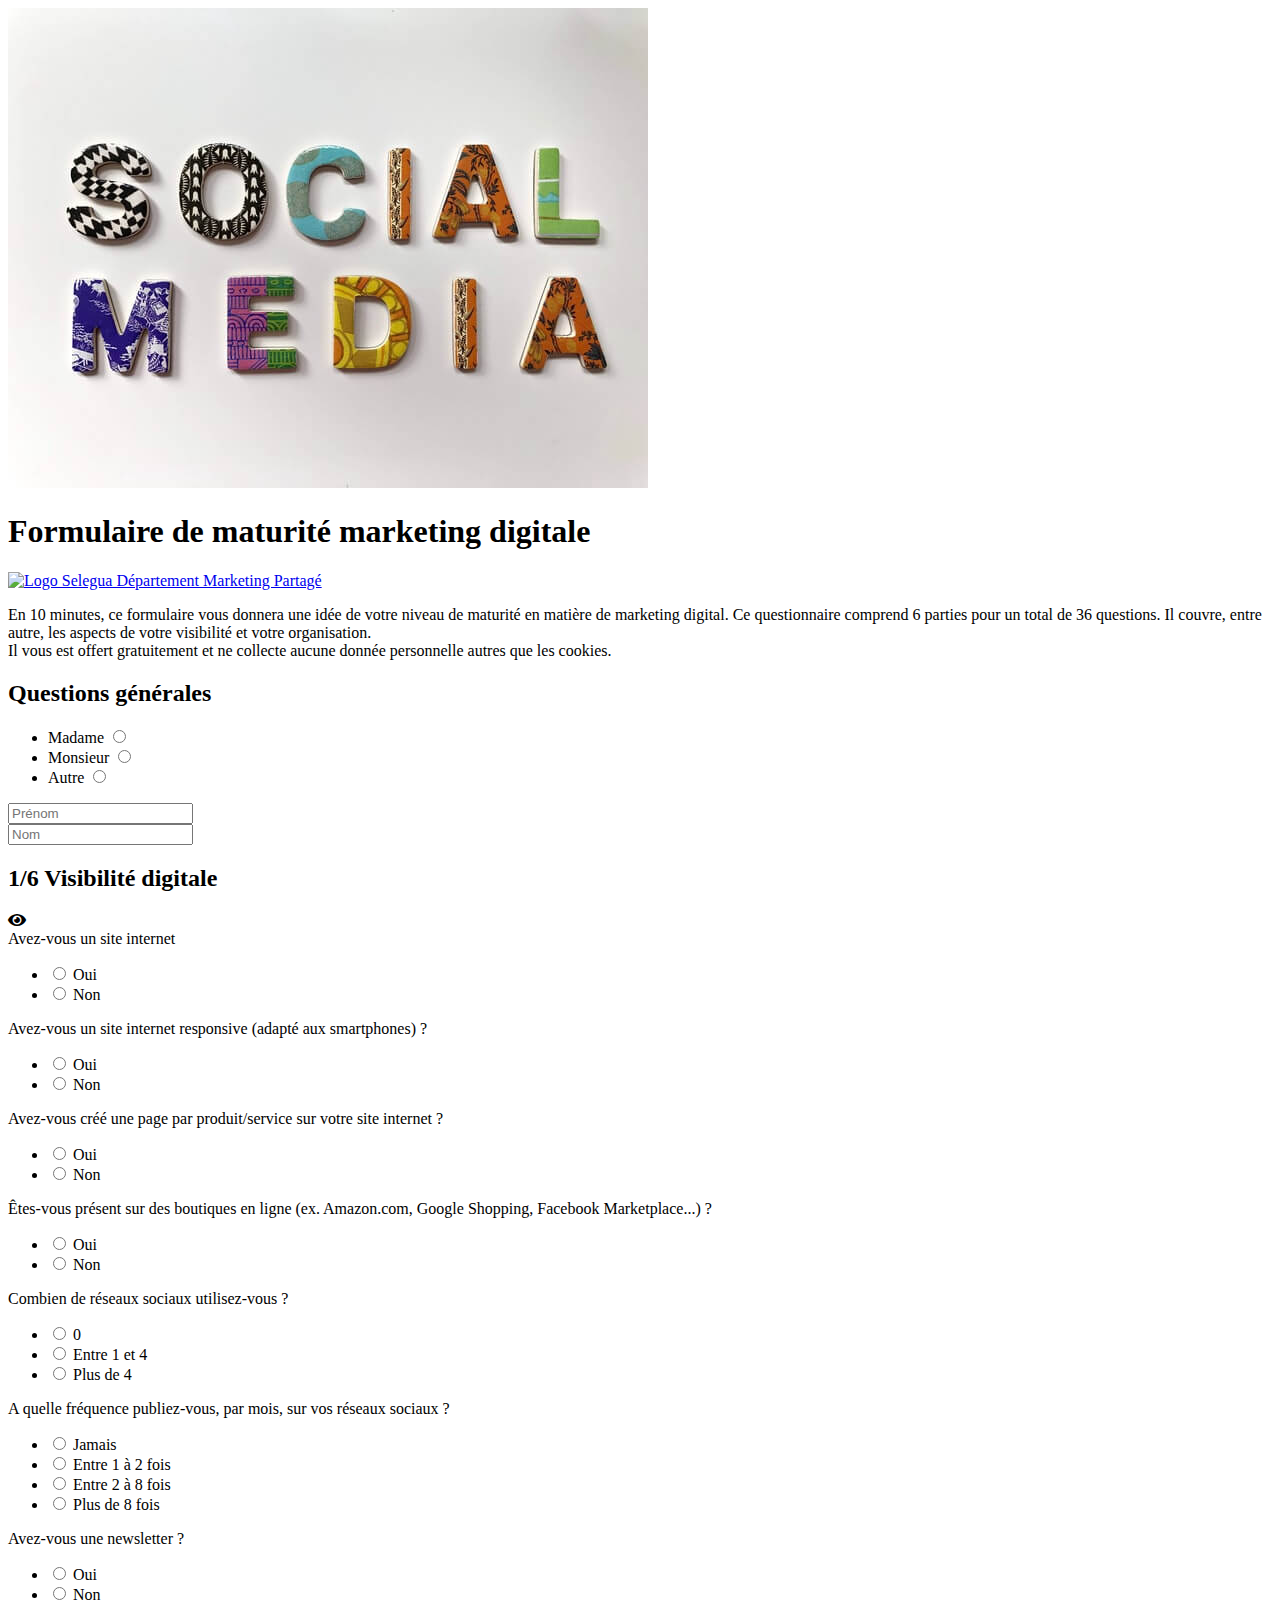
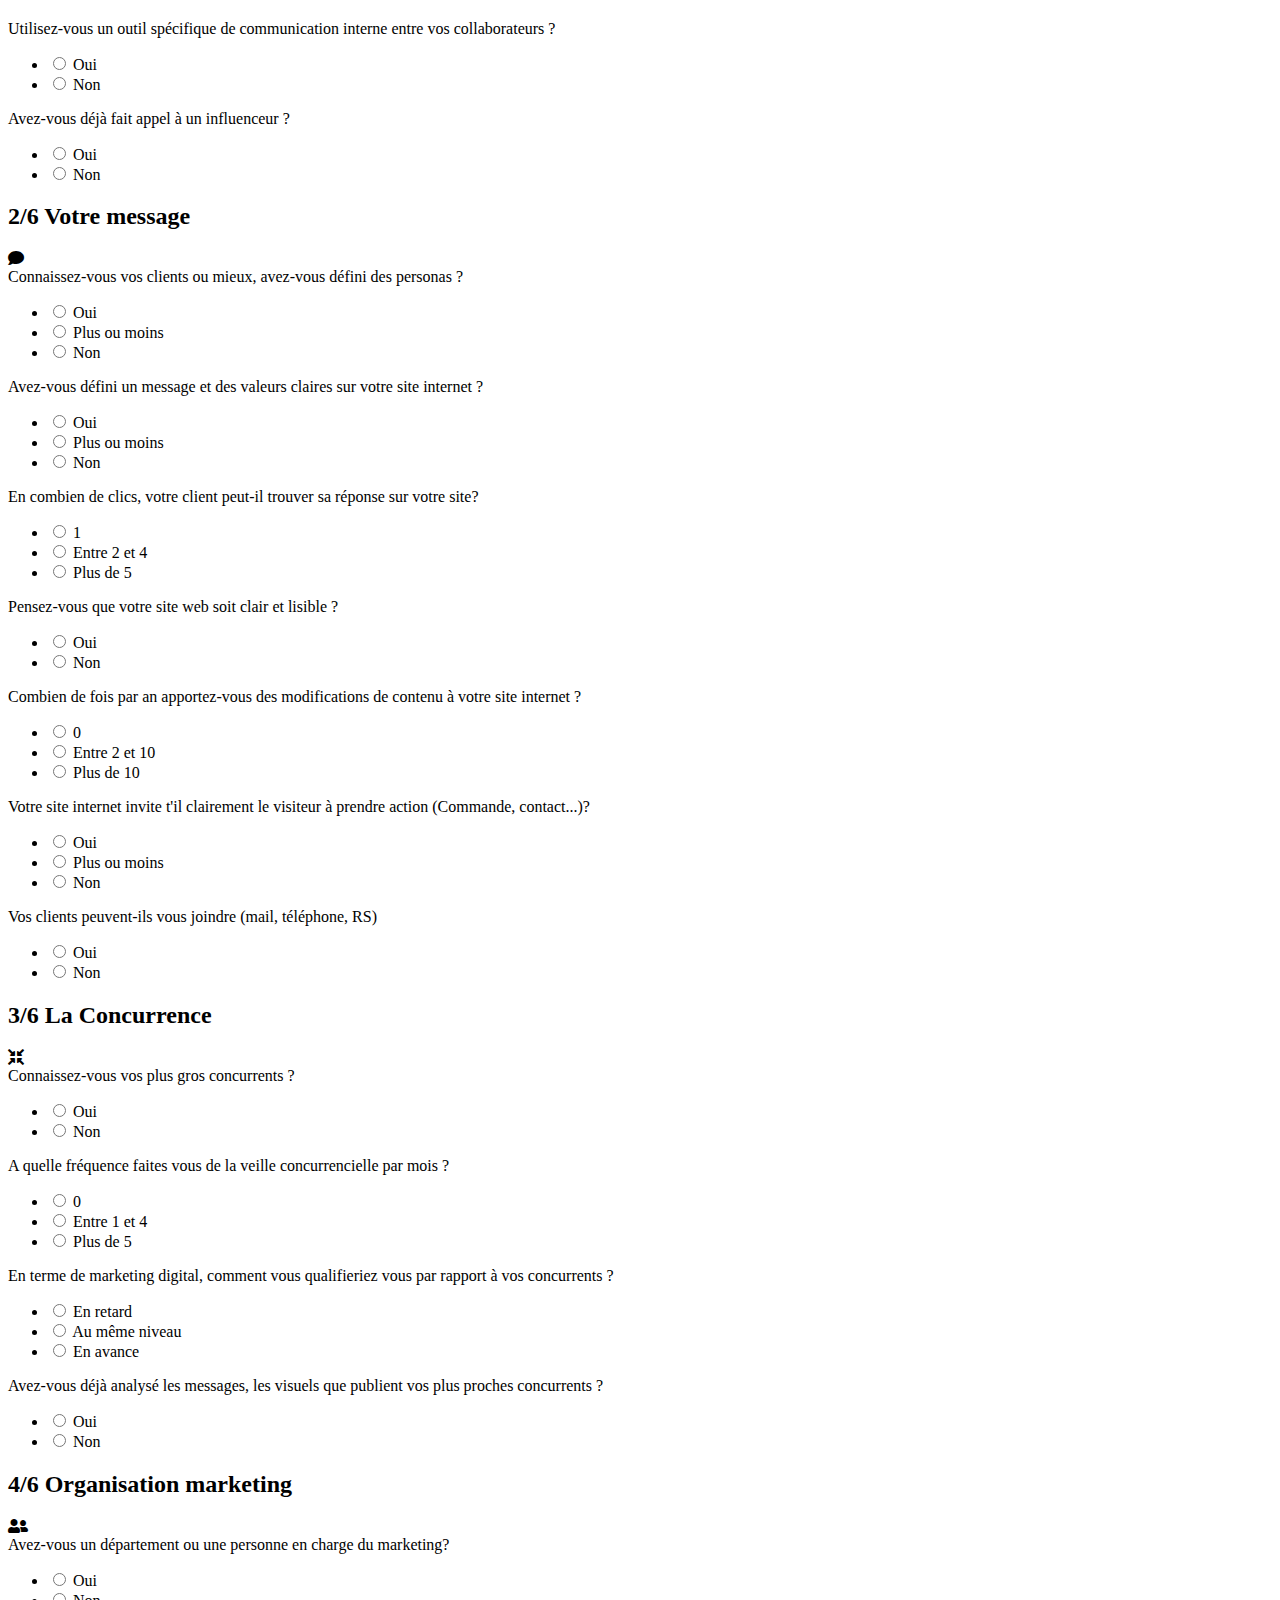
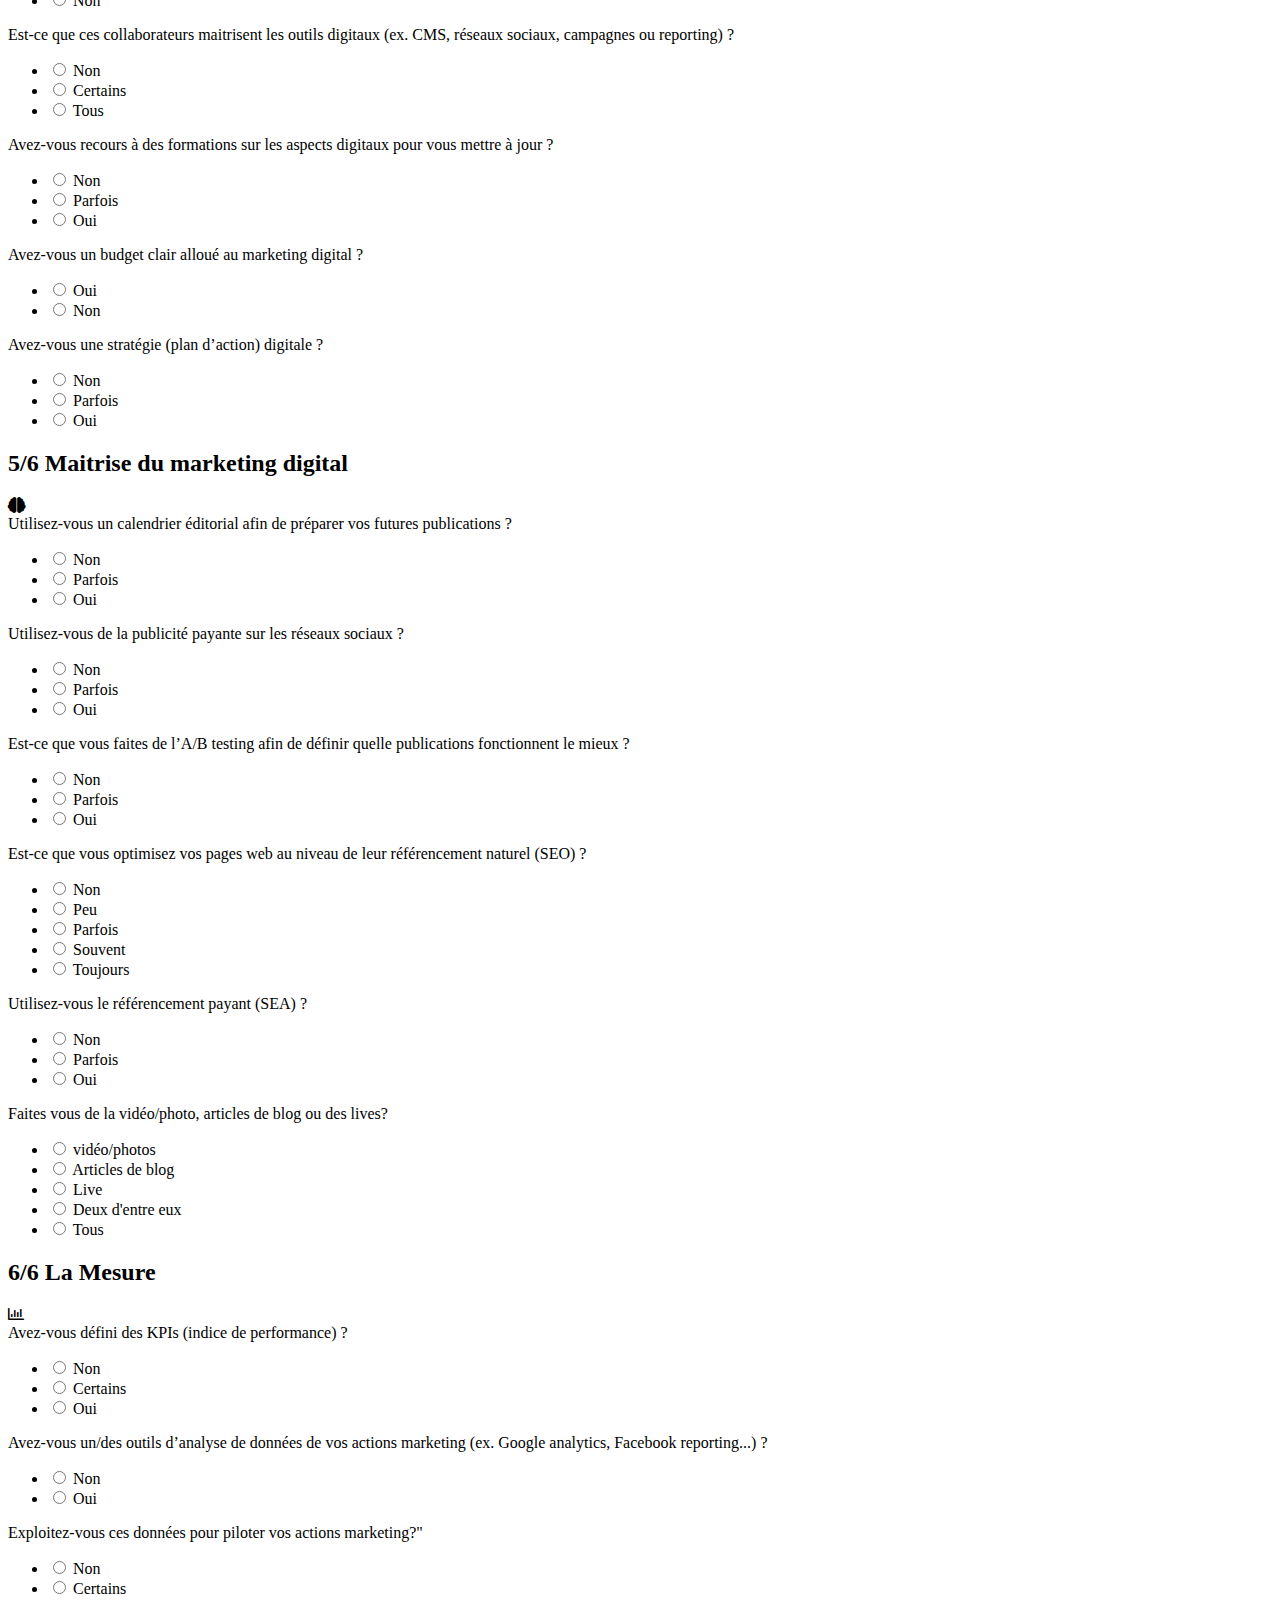
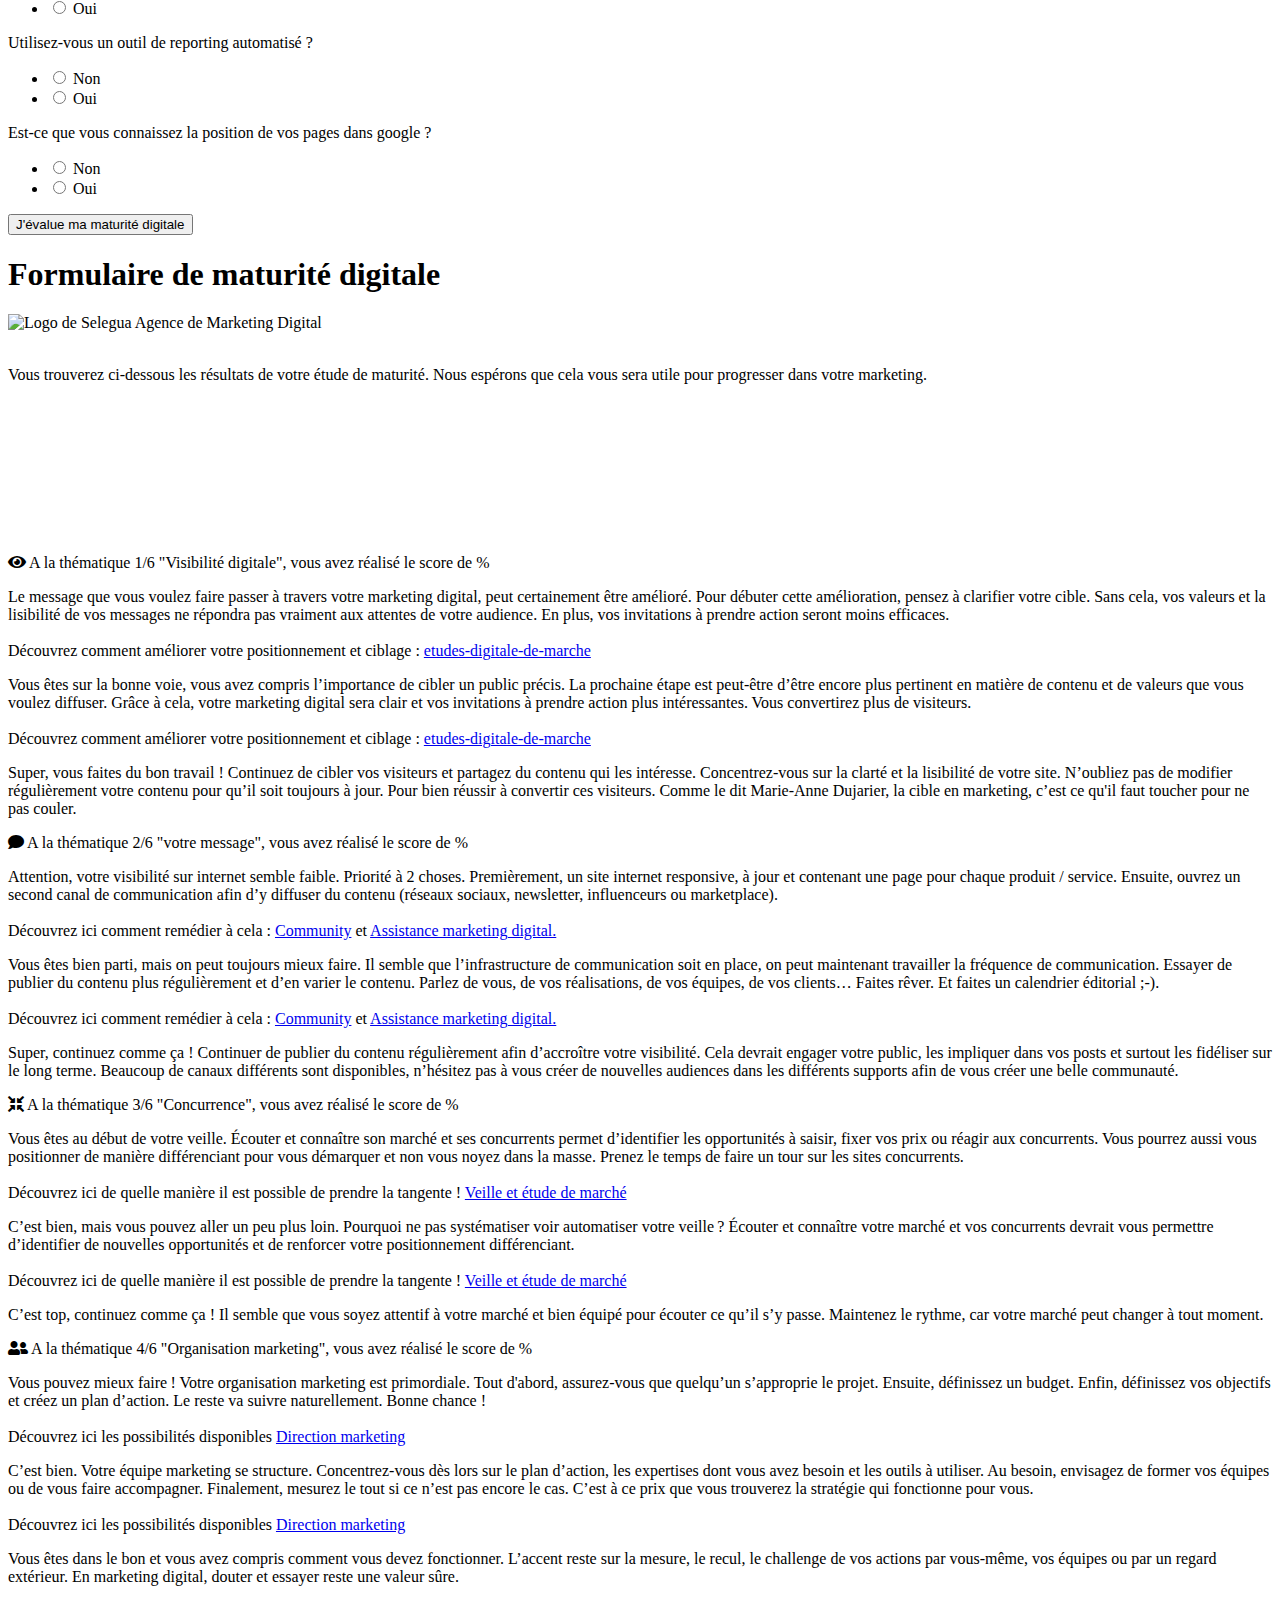
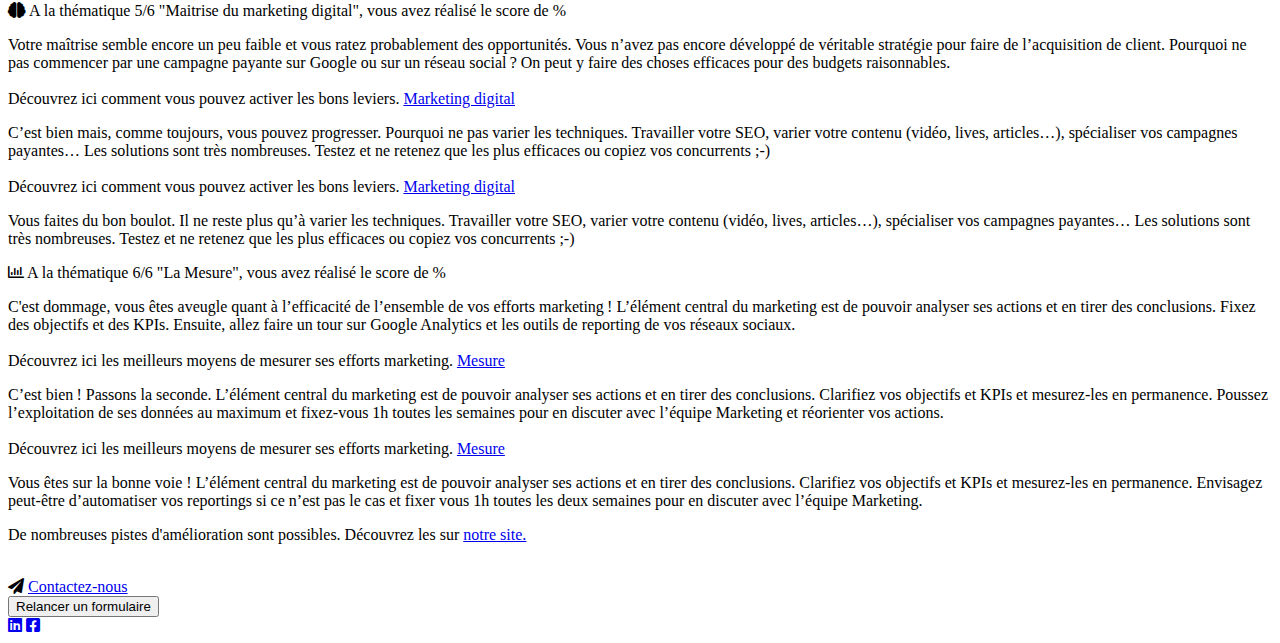
==== formulaire-de-maturite-digitale/index.html @ 38a97438 "Defering chart.js" ====
<!DOCTYPE html>
<html lang="FR">
    <head>
        <title>Formulaire de maturité marketing digital</title>
        <meta charset="utf-8" />
        <meta name="description" content="Questionnaire de maturité marketing digital de selegua" />
        <meta name="viewport" content="width=device-width, initial-scale=1">
        <link rel="stylesheet" href="https://fonts.googleapis.com/css?family=Montserrat">
        <link rel="stylesheet" href="https://cdnjs.cloudflare.com/ajax/libs/font-awesome/5.15.4/css/all.min.css">
        <link rel="stylesheet" href="./css/css.css">
        <link rel="icon" type="image/png" href="./images/favicon-selegua-blue.png" />
        <script src="https://cdn.jsdelivr.net/npm/chart.js" defer></script>
        <!-- Global site tag (gtag.js) - Google Analytics -->
        <script async src="https://www.googletagmanager.com/gtag/js?id=UA-85970091-1"></script>
        <script>
            window.dataLayer = window.dataLayer || [];
            function gtag(){window.dataLayer.push(arguments);}
            gtag('js', new Date());
            gtag('config', 'UA-85970091-1');
        </script>
    </head>
    <body>
        <div class="survey">
            <div class="survey__form__block">
                <div class="survey__form__group__image">
                    <!-- <img src="https://images.unsplash.com/photo-1562577309-4932fdd64cd1?ixlib=rb-1.2.1&ixid=MnwxMjA3fDB8MHxwaG90by1wYWdlfHx8fGVufDB8fHx8&auto=format&fit=crop&w=1974&q=80" alt="Selegua Image Marketing Digital. Photo by Merakist on Unsplash"> -->
                    <img src="./images/image-social-media-small.jpg" alt="Selegua Image Marketing Digital. Photo by Merakist on Unsplash">
                </div>
                <form action="#" method="post" id="survey__form" class="survey__form">
                    <!-- bloc 0 -->
                    <div class="survey__form__block_sub">
                        <div class="survey__form__group -required">
                            <div class="survey__form__group__logo">
                                <h1>Formulaire de maturité marketing digitale</h1>
                                <a href="https://www.selegua.be/">
                                <img src="https://www.selegua.be/wp-content/uploads/2020/06/logo-vecto1-e1596640887130.png" alt="Logo Selegua Département Marketing Partagé">
                                </a>
                            </div>
                            <div class="survey__form__group__text">
                                <p>En 10 minutes, ce formulaire vous donnera une idée de votre niveau de maturité en matière de marketing digital.
                                Ce questionnaire comprend 6 parties pour un total de 36 questions. Il couvre, entre autre, les aspects de votre visibilité et votre organisation.
                                <br>Il vous est offert gratuitement et ne collecte aucune donnée personnelle autres que les cookies.
                                </p>
                            </div>
                            <h2>Questions générales</h2>
                            <div class="survey__form__group__input">
                                <ul>
                                    <li class="survey__form__input__structure">
                                        <label for="madame" class="survey__form__input__label">Madame</label>
                                        <input type="radio" name="sex" class="survey__form__input__sex" id="madame"
                                            value="Madame" required />
                                    </li>
                                    <li class="survey__form__input__structure">
                                        <label for="monsieur" class="survey__form__input__label">Monsieur</label>
                                        <input type="radio" name="sex" class="survey__form__input__sex" id="monsieur"
                                            value="Monsieur" required />
                                    </li>
                                    <li class="survey__form__input__structure">
                                        <label for="autre" class="survey__form__input__label">Autre</label>
                                        <input type="radio" name="sex" class="survey__form__input__sex" id="autre"
                                            value="Autre" required />
                                        <!--<span class="survey__form__input__label">Autre</span>-->
                                    </li>
                                </ul>
                            </div>
                        </div>
                        <div class="survey__form__group -required">
                            <!--<label for="name">Prénom</label>-->
                            <div class="survey__form__group__input">
                                <input type="text" name="firstname" id="firstname" placeholder="Prénom"
                                    class="survey__form__input__text" required />
                            </div>
                        </div>
                        <div class="survey__form__group -required">
                            <!--<label for="name">Nom</label>-->
                            <div class="survey__form__group__input">
                                <input type="text" name="name" id="name" placeholder="Nom" class="survey__form__input__text" required />
                            </div>
                        </div>
                        <!-- Hidden for now as no DB behind it.
                        <div class="survey__form__group -required">
                            <label for="name">E-mail</label>
                            <div class="survey__form__group__input">
                                <input type="email" name="eMail" id="eMail" placeholder="E-mail"
                                    class="survey__form__input__text" required />
                            </div>
                        </div>
                        -->
                    </div>
                    <!-- block 1 -->
                    <div class="survey__form__block_sub">
                        <div class="survey__form__group  -required">
                            <div class="survey__form__answers_wrapper">
                                <h2>1/6 Visibilité digitale</h2>
                                <i class="fas fa-eye"></i>
                            </div>
                            <label for="question1">Avez-vous un site internet</label>
                            <div class="survey__form__questions" id="question1">
                                <ul>
                                    <li>
                                        <input type="radio" name="question1" id="oui" class="survey__form__input__radio1" value="1.84" required/>
                                        <label class="survey__form__input__label" for="oui">Oui</label>
                                    </li>
                                    <li>
                                        <input type="radio" name="question1" id="non" class="survey__form__input__radio1" value="0" required/>
                                        <label class="survey__form__input__label" for="non">Non</label>
                                    </li>
                                </ul>
                            </div>
                        </div>
                        <div class="survey__form__group  -required">
                            <label for="question2">Avez-vous un site internet responsive (adapté aux smartphones) ?</label>
                            <div class="survey__form__questions">
                                <ul>
                                    <li>
                                        <input type="radio" name="question2" id="responsiveOui" class="survey__form__input__radio1" value="1.84" required/>
                                        <label class="survey__form__input__label" for="responsiveOui">Oui</label>
                                    </li>
                                    <li>
                                        <input type="radio" name="question2" id="responsiveNon" class="survey__form__input__radio1" value="0" required/>
                                        <label class="survey__form__input__label" for="responsiveNon">Non</label>
                                    </li>
                                </ul>
                            </div>
                        </div>
                        <div class="survey__form__group  -required">
                            <label for="question3">Avez-vous créé une page par produit/service sur votre site internet ? </label>
                            <div class="survey__form__questions">
                                <ul>
                                    <li>
                                        <input type="radio" name="question3" id="produitOui" class="survey__form__input__radio1" value="1.84" required/>
                                        <label class="survey__form__input__label" for="produitOui">Oui</label>
                                    </li>
                                    <li>
                                        <input type="radio" name="question3" id="produitNon" class="survey__form__input__radio1" value="0" required/>
                                        <label class="survey__form__input__label" for="produitNon">Non</label>
                                    </li>
                                </ul>
                            </div>
                        </div>
                        <div class="survey__form__group  -required">
                            <label for="question4">Êtes-vous présent sur des boutiques en ligne (ex. Amazon.com, Google Shopping, Facebook Marketplace...) ?</label>
                            <div class="survey__form__questions">
                                <ul>
                                    <li>
                                        <input type="radio" name="question4" id="marketPlaceOui" class="survey__form__input__radio1" value="1.84" required/>
                                        <label class="survey__form__input__label" for="marketPlaceOui">Oui</label>
                                    </li>
                                    <li>
                                        <input type="radio" name="question4" id="marketPlaceNon" class="survey__form__input__radio1" value="0" required/>
                                        <label class="survey__form__input__label" for="marketPlaceNon">Non</label>
                                    </li>
                                </ul>
                            </div>
                        </div>
                        <div class="survey__form__group  -required">
                            <label for="question5">Combien de réseaux sociaux utilisez-vous ?</label>
                            <div class="survey__form__questions">
                                <ul>
                                    <li>
                                        <input type="radio" name="question5" id="rs0" class="survey__form__input__radio1" value="0" required/>
                                        <label class="survey__form__input__label" for="rs0">0</label>
                                    </li>
                                    <li>
                                        <input type="radio" name="question5" id="rs4" class="survey__form__input__radio1" value="1.84" required/>
                                        <label class="survey__form__input__label" for="rs4">Entre 1 et 4</label>
                                    </li>
                                    <li>
                                        <input type="radio" name="question5" id="rs4plus" class="survey__form__input__radio1" value="0.92" required/>
                                        <label class="survey__form__input__label" for="rs4plus">Plus de 4</label>
                                    </li>
                                </ul>
                            </div>
                        </div>
                        <div class="survey__form__group  -required">
                            <label for="question6"> A quelle fréquence publiez-vous, par mois, sur vos réseaux sociaux ?</label>
                            <div class="survey__form__questions">
                                <ul>
                                    <li>
                                        <input type="radio" name="question6" id="pub0" class="survey__form__input__radio1" value="0" required/>
                                        <label class="survey__form__input__label" for="pub0">Jamais</label>
                                    </li>
                                    <li>
                                        <input type="radio" name="question6" id="pub2" class="survey__form__input__radio1" value="0" required/>
                                        <label class="survey__form__input__label" for="pub2">Entre 1 à 2 fois</label>
                                    </li>
                                    <li>
                                        <input type="radio" name="question6" id="pub8" class="survey__form__input__radio1" value="0.92" required/>
                                        <label class="survey__form__input__label" for="pub8">Entre 2 à 8 fois</label>
                                    </li>
                                    <li>
                                        <input type="radio" name="question6" id="pub8plus" class="survey__form__input__radio1" value="1.84" required/>
                                        <label class="survey__form__input__label" for="pub8plus">Plus de 8 fois</label>
                                    </li>
                                </ul>
                            </div>
                        </div>
                        <div class="survey__form__group  -required">
                            <label for="question7"> Avez-vous une newsletter ?</label>
                            <div class="survey__form__questions">
                                <ul>
                                    <li>
                                        <input type="radio" name="question7" id="newsOui" class="survey__form__input__radio1" value="1.84" required/>
                                        <label class="survey__form__input__label" for="newsOui">Oui</label>
                                    </li>
                                    <li>
                                        <input type="radio" name="question7" id="newsNon" class="survey__form__input__radio1" value="0" required/>
                                        <label class="survey__form__input__label" for="newsNon">Non</label>
                                    </li>
                                </ul>
                            </div>
                        </div>
                        <div class="survey__form__group  -required">
                            <label for="question8"> Utilisez-vous un outil spécifique de communication interne entre vos collaborateurs ?</label>
                            <div class="survey__form__questions">
                                <ul>
                                    <li>
                                        <input type="radio" name="question8" id="interneOui" class="survey__form__input__radio1" value="1.84" required/>
                                        <label class="survey__form__input__label" for="interneOui">Oui</label>
                                    </li>
                                    <li>
                                        <input type="radio" name="question8" id="interneNon" class="survey__form__input__radio1" value="0" required/>
                                        <label class="survey__form__input__label" for="interneNon">Non</label>
                                    </li>
                                </ul>
                            </div>
                        </div>
                        <div class="survey__form__group  -required">
                            <label for="question9"> Avez-vous déjà fait appel à un influenceur ?</label>
                            <div class="survey__form__questions">
                                <ul>
                                    <li>
                                        <input type="radio" name="question9" id="inflOui" class="survey__form__input__radio1" value="1.84" required/>
                                        <label class="survey__form__input__label" for="inflOui">Oui</label>
                                    </li>
                                    <li>
                                        <input type="radio" name="question9" id="inflNon" class="survey__form__input__radio1" value="0" required/>
                                        <label class="survey__form__input__label" for="inflNon">Non</label>
                                    </li>
                                </ul>
                            </div>
                        </div>
                    </div>
                    <!-- block 2 -->
                    <div class="survey__form__block_sub">
                        <div class="survey__form__group  -required">
                            <div class="survey__form__answers_wrapper">
                                <h2>2/6 Votre message</h2>
                                <i class="fas fa-comment"></i>
                            </div>
                            <label for="question10">Connaissez-vous vos clients ou mieux, avez-vous défini des personas ?</label>
                            <div class="survey__form__questions">
                                <ul>
                                    <li>
                                        <input type="radio" name="question10" id="personaOui" class="survey__form__input__radio2" value="2.36" required/>
                                        <label class="survey__form__input__label" for="personaOui">Oui</label>
                                    </li>
                                    <li>
                                        <input type="radio" name="question10" id="personaBof" class="survey__form__input__radio2" value="1.18" required/>
                                        <label class="survey__form__input__label" for="personaBof">Plus ou moins</label>
                                    </li>
                                    <li>
                                        <input type="radio" name="question10" id="personaNon" class="survey__form__input__radio2" value="0" required/>
                                        <label class="survey__form__input__label" for="personaNon">Non</label>
                                    </li>
                                </ul>
                            </div>
                        </div>
                        <div class="survey__form__group  -required">
                            <label for="question11">Avez-vous défini un message et des valeurs claires sur votre site internet ?</label>
                            <div class="survey__form__questions">
                                <ul>
                                    <li>
                                        <input type="radio" name="question11" id="valOui" class="survey__form__input__radio2" value="2.36" required/>
                                        <label class="survey__form__input__label" for="valOui">Oui</label>
                                    </li>
                                    <li>
                                        <input type="radio" name="question11" id="valBof" class="survey__form__input__radio2" value="1.18" required/>
                                        <label class="survey__form__input__label" for="valBof">Plus ou moins</label>
                                    </li>
                                    <li>
                                        <input type="radio" name="question11" id="valNon" class="survey__form__input__radio2" value="0" required/>
                                        <label class="survey__form__input__label" for="valNon">Non</label>
                                    </li>
                                </ul>
                            </div>
                        </div>
                        <div class="survey__form__group  -required">
                            <label for="question12">En combien de clics, votre client peut-il trouver sa réponse sur votre site?</label>
                            <div class="survey__form__questions">
                                <ul>
                                    <li>
                                        <input type="radio" name="question12" id="Q121" class="survey__form__input__radio2" value="2.36" required/>
                                        <label class="survey__form__input__label" for="Q121">1</label>
                                    </li>
                                    <li>
                                        <input type="radio" name="question12" id="Q122" class="survey__form__input__radio2" value="1.18" required/>
                                        <label class="survey__form__input__label" for="Q122">Entre 2 et 4</label>
                                    </li>
                                    <li>
                                        <input type="radio" name="question12" id="Q123" class="survey__form__input__radio2" value="0" required/>
                                        <label class="survey__form__input__label" for="Q123">Plus de 5</label>
                                    </li>
                                </ul>
                            </div>
                        </div>
                        <div class="survey__form__group  -required">
                            <label for="question13">Pensez-vous que votre site web soit clair et lisible ?</label>
                            <div class="survey__form__questions">
                                <ul>
                                    <li>
                                        <input type="radio" name="question13" id="Q131" class="survey__form__input__radio2" value="2.36" required/>
                                        <label class="survey__form__input__label" for="Q131">Oui</label>
                                    </li>
                                    <li>
                                        <input type="radio" name="question13" id="Q132" class="survey__form__input__radio2" value="0" required/>
                                        <label class="survey__form__input__label" for="Q132">Non</label>
                                    </li>
                                </ul>
                            </div>
                        </div>
                        <div class="survey__form__group  -required">
                            <label for="question14">Combien de fois par an apportez-vous des modifications de contenu à votre site internet ?</label>
                            <div class="survey__form__questions">
                                <ul>
                                    <li>
                                        <input type="radio" name="question14" id="Q141" class="survey__form__input__radio2" value="0" required/>
                                        <label class="survey__form__input__label" for="Q141">0</label>
                                    </li>
                                    <li>
                                        <input type="radio" name="question14" id="Q142" class="survey__form__input__radio2" value="1.18" required/>
                                        <label class="survey__form__input__label" for="Q142">Entre 2 et 10</label>
                                    </li>
                                    <li>
                                        <input type="radio" name="question14" id="Q143" class="survey__form__input__radio2" value="2.36" required/>
                                        <label class="survey__form__input__label" for="Q143">Plus de 10</label>
                                    </li>
                                </ul>
                            </div>
                        </div>
                        <div class="survey__form__group  -required">
                            <label for="question15">Votre site internet invite t'il clairement le visiteur à prendre action (Commande, contact...)?</label>
                            <div class="survey__form__questions">
                                <ul>
                                    <li>
                                        <input type="radio" name="question15" id="Q151" class="survey__form__input__radio2" value="2.36" required/>
                                        <label class="survey__form__input__label" for="Q151">Oui</label>
                                    </li>
                                    <li>
                                        <input type="radio" name="question15" id="Q152" class="survey__form__input__radio2" value="1.18" required/>
                                        <label class="survey__form__input__label" for="Q152">Plus ou moins</label>
                                    </li>
                                    <li>
                                        <input type="radio" name="question15" id="Q153" class="survey__form__input__radio2" value="0" required/>
                                        <label class="survey__form__input__label" for="Q153">Non</label>
                                    </li>
                                </ul>
                            </div>
                        </div>
                        <div class="survey__form__group  -required">
                            <label for="question16">Vos clients peuvent-ils vous joindre (mail, téléphone, RS)</label>
                            <div class="survey__form__questions">
                                <ul>
                                    <li>
                                        <input type="radio" name="question16" id="Q161" class="survey__form__input__radio2" value="2.36" required/>
                                        <label class="survey__form__input__label" for="Q161">Oui</label>
                                    </li>
                                    <li>
                                        <input type="radio" name="question16" id="Q162" class="survey__form__input__radio2" value="0" required/>
                                        <Label class="survey__form__input__label" for="Q162">Non</Label>
                                    </li>
                                </ul>
                            </div>
                        </div>
                    </div>
                    <!-- block 3 -->
                    <div class="survey__form__block_sub">
                        <div class="survey__form__group  -required">
                            <div class="survey__form__answers_wrapper">
                                <h2>3/6 La Concurrence</h2>
                                <i class="fas fa-compress-arrows-alt"></i>
                            </div>
                            <label for="question17">Connaissez-vous vos plus gros concurrents ?</label>
                            <div class="survey__form__questions">
                                <ul>
                                    <li>
                                        <input type="radio" name="question17" id="Q171" class="survey__form__input__radio3" value="4.1" required/>
                                        <label class="survey__form__input__label" for="Q171">Oui</label>
                                    </li>
                                    <li>
                                        <input type="radio" name="question17" id="Q172" class="survey__form__input__radio3" value="0" required/>
                                        <label class="survey__form__input__label" for="Q172">Non</label>
                                    </li>
                                </ul>
                            </div>
                        </div>
                        <div class="survey__form__group  -required">
                            <label for="question18">A quelle fréquence faites vous de la veille concurrencielle par mois ?</label>
                            <div class="survey__form__questions">
                                <ul>
                                    <li>
                                        <input type="radio" name="question18" id="Q181" class="survey__form__input__radio3" value="0" required/>
                                        <label class="survey__form__input__label" for="Q181">0</label>
                                    </li>
                                    <li>
                                        <input type="radio" name="question18" id="Q182" class="survey__form__input__radio3" value="2.05" required/>
                                        <label class="survey__form__input__label" for="Q182">Entre 1 et 4</label>
                                    </li>
                                    <li>
                                        <input type="radio" name="question18" id="Q183" class="survey__form__input__radio3" value="4.1" required/>
                                        <label class="survey__form__input__label" for="Q183">Plus de 5</label>
                                    </li>
                                </ul>
                            </div>
                        </div>
                        <div class="survey__form__group  -required">
                            <label for="question19">En terme de marketing digital, comment vous qualifieriez vous par rapport à vos concurrents ?</label>
                            <div class="survey__form__questions">
                                <ul>
                                    <li>
                                        <input type="radio" name="question19" id="Q191" class="survey__form__input__radio3" value="0" required/>
                                        <label class="survey__form__input__label" for="Q191">En retard</label>
                                    </li>
                                    <li>
                                        <input type="radio" name="question19" id="Q192" class="survey__form__input__radio3" value="2.05" required/>
                                        <label class="survey__form__input__label" for="Q192">Au même niveau </label>
                                    </li>
                                    <li>
                                        <input type="radio" name="question19" id="Q193" class="survey__form__input__radio3" value="4.1" required/>
                                        <label class="survey__form__input__label" for="Q193">En avance</label>
                                    </li>
                                </ul>
                            </div>
                        </div>
                        <div class="survey__form__group  -required">
                            <label for="question20">Avez-vous déjà analysé les messages, les visuels que publient vos plus proches concurrents ?</label>
                            <div class="survey__form__questions">
                                <ul>
                                    <li>
                                        <input type="radio" name="question20" id="Q201" class="survey__form__input__radio3" value="4.1" required/>
                                        <label class="survey__form__input__label" for="Q201">Oui</label>
                                    </li>
                                    <li>
                                        <input type="radio" name="question20" id="Q202" class="survey__form__input__radio3" value="0" required/>
                                        <label class="survey__form__input__label" for="Q202">Non</label>
                                    </li>
                                </ul>
                            </div>
                        </div>
                    </div>
                    <!-- block 4 -->
                    <div class="survey__form__block_sub">
                        <div class="survey__form__group  -required">
                            <div class="survey__form__answers_wrapper">
                                <h2>4/6 Organisation marketing</h2>
                                <i class="fas fa-user-friends"></i>
                            </div>
                            <label for="question21">Avez-vous un département ou une personne en charge du marketing?</label>
                            <div class="survey__form__questions">
                                <ul>
                                    <li>
                                        <input type="radio" name="question21" id="Q211" class="survey__form__input__radio4" value="3.3" required/>
                                        <label class="survey__form__input__label" for="Q211">Oui</label>
                                    </li>
                                    <li>
                                        <input type="radio" name="question21" id="Q212" class="survey__form__input__radio4" value="0" required/>
                                        <label class="survey__form__input__label" for="Q212">Non</label>
                                    </li>
                                </ul>
                            </div>
                        </div>
                        <div class="survey__form__group  -required">
                            <label for="question22">Est-ce que ces collaborateurs maitrisent les outils digitaux (ex. CMS, réseaux sociaux, campagnes ou reporting) ?</label>
                            <div class="survey__form__questions">
                                <ul>
                                    <li>
                                        <input type="radio" name="question22" id="Q221" class="survey__form__input__radio4" value="0" required/>
                                        <label class="survey__form__input__label" for="Q221">Non</label>
                                    </li>
                                    <li>
                                        <input type="radio" name="question22" id="Q222" class="survey__form__input__radio4" value="1.65" required/>
                                        <label class="survey__form__input__label" for="Q222">Certains</label>
                                    </li>
                                    <li>
                                        <input type="radio" name="question22" id="Q223" class="survey__form__input__radio4" value="3.3" required/>
                                        <label class="survey__form__input__label" for="Q223">Tous</label>
                                    </li>
                                </ul>
                            </div>
                        </div>
                        <div class="survey__form__group  -required">
                            <label for="question23">Avez-vous recours à des formations sur les aspects digitaux pour vous mettre à jour ?</label>
                            <div class="survey__form__questions">
                                <ul>
                                    <li>
                                        <input type="radio" name="question23" id="Q231" class="survey__form__input__radio4" value="0" required/>
                                        <label class="survey__form__input__label" for="Q231">Non</label>
                                    </li>
                                    <li>
                                        <input type="radio" name="question23" id="Q232" class="survey__form__input__radio4" value="1.65" required/>
                                        <label class="survey__form__input__label" for="Q232">Parfois</label>
                                    </li>
                                    <li>
                                        <input type="radio" name="question23" id="Q233" class="survey__form__input__radio4" value="3.3" required/>
                                        <label class="survey__form__input__label" for="Q233">Oui</label>
                                    </li>
                                </ul>
                            </div>
                        </div>
                        <div class="survey__form__group  -required">
                            <label for="question24">Avez-vous un budget clair alloué au marketing digital ?</label>
                            <div class="survey__form__questions">
                                <ul>
                                    <li>
                                        <input type="radio" name="question24" id="Q241" class="survey__form__input__radio4" value="3.3" required/>
                                        <label class="survey__form__input__label" for="Q241">Oui</label>
                                    </li>
                                    <li>
                                        <input type="radio" name="question24" id="Q242" class="survey__form__input__radio4" value="0" required/>
                                        <label class="survey__form__input__label" for="Q242">Non</label>
                                    </li>
                                </ul>
                            </div>
                        </div>
                        <div class="survey__form__group  -required">
                            <label for="question25">Avez-vous une stratégie (plan d’action) digitale ?</label>
                            <div class="survey__form__questions">
                                <ul>
                                    <li>
                                        <input type="radio" name="question25" id="Q251" class="survey__form__input__radio4" value="0" required/>
                                        <label class="survey__form__input__label" for="Q251">Non</label>
                                    </li>
                                    <li>
                                        <input type="radio" name="question25" id="Q252" class="survey__form__input__radio4" value="1.65" required/>
                                        <label class="survey__form__input__label" for="Q252">Parfois</label>
                                    </li>
                                    <li>
                                        <input type="radio" name="question25" id="Q253" class="survey__form__input__radio4" value="3.3" required/>
                                        <label class="survey__form__input__label" for="Q253">Oui</label>
                                    </li>
                                </ul>
                            </div>
                        </div>
                    </div>
                    <!-- block 5 -->
                    <div class="survey__form__block_sub">
                        <div class="survey__form__group  -required">
                            <div class="survey__form__answers_wrapper">
                                <h2>5/6 Maitrise du marketing digital</h2>
                                <i class="fas fa-brain"></i>
                            </div>
                            <label for="question26">Utilisez-vous un calendrier éditorial afin de préparer vos futures publications ?</label>
                            <div class="survey__form__questions">
                                <ul>
                                    <li>
                                        <input type="radio" name="question26" id="Q261" class="survey__form__input__radio5" value="0" required/>
                                        <label class="survey__form__input__label" for="Q261">Non</label>
                                    </li>
                                    <li>
                                        <input type="radio" name="question26" id="Q262" class="survey__form__input__radio5" value="1.375" required/>
                                        <label class="survey__form__input__label" for="Q262">Parfois</label>
                                    </li>
                                    <li>
                                        <input type="radio" name="question26" id="Q263" class="survey__form__input__radio5" value="2.75" required/>
                                        <label class="survey__form__input__label" for="Q263">Oui</label>
                                    </li>
                                </ul>
                            </div>
                        </div>
                        <div class="survey__form__group  -required">
                            <label for="question27">Utilisez-vous de la publicité payante sur les réseaux sociaux ?</label>
                            <div class="survey__form__questions">
                                <ul>
                                    <li>
                                        <input type="radio" name="question27" id="Q271" class="survey__form__input__radio5" value="0" required/>
                                        <label class="survey__form__input__label" for="Q271">Non</label>
                                    </li>
                                    <li>
                                        <input type="radio" name="question27" id="Q272" class="survey__form__input__radio5" value="1.375" required/>
                                        <label class="survey__form__input__label" for="Q272">Parfois</label>
                                    </li>
                                    <li>
                                        <input type="radio" name="question27" id="Q273" class="survey__form__input__radio5" value="2.75" required/>
                                        <label class="survey__form__input__label" for="Q273">Oui</label>
                                    </li>
                                </ul>
                            </div>
                        </div>
                        <div class="survey__form__group  -required">
                            <label for="question28"> Est-ce que vous faites de l’A/B testing afin de définir quelle publications fonctionnent le mieux ?</label>
                            <div class="survey__form__questions">
                                <ul>
                                    <li>
                                        <input type="radio" name="question28" id="Q281" class="survey__form__input__radio5" value="0" required/>
                                        <label class="survey__form__input__label" for="Q281">Non</label>
                                    </li>
                                    <li>
                                        <input type="radio" name="question28" id="Q282" class="survey__form__input__radio5" value="1.375" required/>
                                        <label class="survey__form__input__label" for="Q282">Parfois</label>
                                    </li>
                                    <li>
                                        <input type="radio" name="question28" id="Q283" class="survey__form__input__radio5" value="2.75" required/>
                                        <label class="survey__form__input__label" for="Q283">Oui</label>
                                    </li>
                                </ul>
                            </div>
                        </div>
                        <div class="survey__form__group  -required">
                            <label for="question29">Est-ce que vous optimisez vos pages web au niveau de leur référencement naturel (SEO) ?</label>
                            <div class="survey__form__questions">
                                <ul>
                                    <li>
                                        <input type="radio" name="question29" id="Q291" class="survey__form__input__radio5" value="0" required/>
                                        <label class="survey__form__input__label" for="Q291">Non</label>
                                    </li>
                                    <li>
                                        <input type="radio" name="question29" id="Q292" class="survey__form__input__radio5" value="0.68" required/>
                                        <label class="survey__form__input__label" for="Q292">Peu</label>
                                    </li>
                                    <li>
                                        <input type="radio" name="question29" id="Q293" class="survey__form__input__radio5" value="1.36" required/>
                                        <label class="survey__form__input__label" for="Q293">Parfois</label>
                                    </li>
                                    <li>
                                        <input type="radio" name="question29" id="Q294" class="survey__form__input__radio5" value="2.04" required/>
                                        <label class="survey__form__input__label" for="Q294">Souvent</label>
                                    </li>
                                    <li>
                                        <input type="radio" name="question29" id="Q295" class="survey__form__input__radio5" value="2.75" required/>
                                        <label class="survey__form__input__label" for="Q295">Toujours</label>
                                    </li>
                                </ul>
                            </div>
                        </div>
                        <div class="survey__form__group  -required">
                            <label for="question30">Utilisez-vous le référencement payant (SEA) ?</label>
                            <div class="survey__form__questions">
                                <ul>
                                    <li>
                                        <input type="radio" name="question30" id="Q301" class="survey__form__input__radio5" value="0" required/>
                                        <label class="survey__form__input__label" for="Q301">Non</label>
                                    </li>
                                    <li>
                                        <input type="radio" name="question30" id="Q302" class="survey__form__input__radio5" value="1.375" required/>
                                        <label class="survey__form__input__label" for="Q302">Parfois</label>
                                    </li>
                                    <li>
                                        <input type="radio" name="question30" id="Q303" class="survey__form__input__radio5" value="2.75" required/>
                                        <label class="survey__form__input__label" for="Q303">Oui</label>
                                    </li>
                                </ul>
                            </div>
                        </div>
                        <div class="survey__form__group  -required">
                            <label for="question31">Faites vous de la vidéo/photo, articles de blog ou des lives?</label>
                            <div class="survey__form__questions">
                                <ul>
                                    <li>
                                        <input type="radio" name="question31" id="Q311" class="survey__form__input__radio5" value="0" required/>
                                        <label class="survey__form__input__label" for="Q311">vidéo/photos</label>
                                    </li>
                                    <li>
                                        <input type="radio" name="question31" id="Q312" class="survey__form__input__radio5" value="0.68" required/>
                                        <label class="survey__form__input__label" for="Q312">Articles de blog</label>
                                    </li>
                                    <li>
                                        <input type="radio" name="question31" id="Q313" class="survey__form__input__radio5" value="1.36" required/>
                                        <label class="survey__form__input__label" for="Q313">Live</label>
                                    </li>
                                    <li>
                                        <input type="radio" name="question31" id="Q314" class="survey__form__input__radio5" value="2.04" required/>
                                        <label class="survey__form__input__label" for="Q314">Deux d'entre eux</label>
                                    </li>
                                    <li>
                                        <input type="radio" name="question31" id="Q315" class="survey__form__input__radio5" value="2.75" required/>
                                        <label class="survey__form__input__label" for="Q315">Tous</label>
                                    </li>
                                </ul>
                            </div>
                        </div>
                    </div>
                    <!-- block 6 -->
                    <div class="survey__form__block_sub">
                        <div class="survey__form__group  -required">
                            <div class="survey__form__answers_wrapper">
                                <h2>6/6 La Mesure</h2>
                                <i class="far fa-chart-bar"></i>
                            </div>
                            <label for="question32">Avez-vous défini des KPIs (indice de performance) ?</label>
                            <div class="survey__form__questions">
                                <ul>
                                    <li>
                                        <input type="radio" name="question32" id="Q321" class="survey__form__input__radio6" value="0" required/>
                                        <label class="survey__form__input__label" for="Q321">Non</label>
                                    </li>
                                    <li>
                                        <input type="radio" name="question32" id="Q322" class="survey__form__input__radio6" value="1.75" required/>
                                        <label class="survey__form__input__label" for="Q322">Certains</label>
                                    </li>
                                    <li>
                                        <input type="radio" name="question32" id="Q323" class="survey__form__input__radio6" value="3.5" required/>
                                        <label class="survey__form__input__label" for="Q323">Oui</label>
                                    </li>
                                </ul>
                            </div>
                        </div>
                        <div class="survey__form__group  -required">
                            <label for="question33">Avez-vous un/des outils d’analyse de données de vos actions marketing (ex. Google analytics, Facebook reporting...) ?</label>
                            <div class="survey__form__questions">
                                <ul>
                                    <li>
                                        <input type="radio" name="question33" id="Q331" class="survey__form__input__radio6" value="0" required/>
                                        <label class="survey__form__input__label" for="Q331">Non</label>
                                    </li>
                                    <li>
                                        <input type="radio" name="question33" id="Q332" class="survey__form__input__radio6" value="3.5" required/>
                                        <label class="survey__form__input__label" for="Q332">Oui</label>
                                    </li>
                                </ul>
                            </div>
                        </div>
                        <div class="survey__form__group  -required">
                            <label for="question34">Exploitez-vous ces données pour piloter vos actions marketing?"</label>
                            <div class="survey__form__questions">
                                <ul>
                                    <li>
                                        <input type="radio" name="question34" id="Q341" class="survey__form__input__radio6" value="0" required/>
                                        <label class="survey__form__input__label" for="Q341">Non</label>
                                    </li>
                                    <li>
                                        <input type="radio" name="question34" id="Q342" class="survey__form__input__radio6" value="1.75" required/>
                                        <label class="survey__form__input__label" for="Q342">Certains</label>
                                    </li>
                                    <li>
                                        <input type="radio" name="question34" id="Q343" class="survey__form__input__radio6" value="3.5" required/>
                                        <label class="survey__form__input__label" for="Q343">Oui</label>
                                    </li>
                                </ul>
                            </div>
                        </div>
                        <div class="survey__form__group  -required">
                            <label for="question35">Utilisez-vous un outil de reporting automatisé ?</label>
                            <div class="survey__form__questions">
                                <ul>
                                    <li>
                                        <input type="radio" name="question35" id="Q351" class="survey__form__input__radio6" value="0" required/>
                                        <label class="survey__form__input__label" for="Q351">Non</label>
                                    </li>
                                    <li>
                                        <input type="radio" name="question35" id="Q352" class="survey__form__input__radio6" value="3.5" required/>
                                        <label class="survey__form__input__label" for="Q352">Oui</label>
                                    </li>
                                </ul>
                            </div>
                        </div>
                        <div class="survey__form__group  -required">
                            <label for="question36">Est-ce que vous connaissez la position de vos pages dans google ?</label>
                            <div class="survey__form__questions">
                                <ul>
                                    <li>
                                        <input type="radio" name="question36" id="Q361" class="survey__form__input__radio6" value="0" required/>
                                        <label class="survey__form__input__label" for="Q361">Non</label>
                                    </li>
                                    <li>
                                        <input type="radio" name="question36" id="Q362" class="survey__form__input__radio6" value="3.5" required/>
                                        <label class="survey__form__input__label" for="Q362">Oui</label>
                                    </li>
                                </ul>
                            </div>
                        </div>
                    </div>
                    <!-- boutons-->
                    <div class="survey__form__submit__wrapper">
                        <button type="submit" id="survey__form__submit" class="survey__form__submit button -primary"> J'évalue ma maturité digitale</button>
                    </div>
                </form>
                <div id="survey__result" class="d-none">
                    <div class="survey__form__group__logo">
                        <h1>Formulaire de maturité digitale</h1>
                        <img src="https://www.selegua.be/wp-content/uploads/2020/06/logo-vecto1-e1596640887130.png" alt="Logo de Selegua Agence de Marketing Digital">
                    </div>
                    <br><span id="survey__person__output"></span>
                    <p>Vous trouverez ci-dessous les résultats de votre étude de maturité. Nous espérons que cela vous sera utile pour progresser dans votre marketing.</p>
                    <div>
                        <canvas id="myChart"></canvas>
                    </div>
                    <div  class="survey__form__answers_wrapper">
                        <!-- Réponses intelligente block 1 -->
                        <div class="survey__form__block_sub_small">
                            <i class="fas fa-eye"></i>
                            A la thématique 1/6 "Visibilité digitale",  vous avez réalisé le score de <span id="survey__score__output1"></span>%
                            <p class="d-none" id="q-1-0">Le message que vous voulez faire passer à travers votre marketing digital, peut certainement être amélioré. Pour débuter cette amélioration, pensez à clarifier votre cible. Sans cela, vos valeurs et la lisibilité de vos messages ne répondra pas vraiment aux attentes de votre audience. En plus, vos invitations à prendre action seront moins efficaces. 
                            <br>
                            <br> Découvrez comment améliorer votre positionnement et ciblage : <a href="https://www.selegua.be/etudes-digitale-de-marche">etudes-digitale-de-marche</a>
                            </p>
                            <p class="d-none" id="q-1-2">Vous êtes sur la bonne voie, vous avez compris l’importance de cibler un public précis. La prochaine étape est peut-être d’être encore plus pertinent en matière de contenu et de valeurs que vous voulez diffuser. Grâce à cela, votre marketing digital sera clair et vos invitations à prendre action plus intéressantes. Vous convertirez plus de visiteurs. 
                            <br>
                            <br> Découvrez comment améliorer votre positionnement et ciblage : <a href="https://www.selegua.be/etudes-digitale-de-marche">etudes-digitale-de-marche</a>
                            </p>
                            <p class="d-none" id="q-1-3">Super, vous faites du bon travail ! Continuez de cibler vos visiteurs et partagez du contenu qui les intéresse. Concentrez-vous sur la clarté et la lisibilité de votre site. N’oubliez pas de modifier régulièrement votre contenu pour qu’il soit toujours à jour. Pour bien réussir à convertir ces visiteurs. Comme le dit Marie-Anne Dujarier, la cible en marketing, c’est ce qu'il faut toucher pour ne pas couler.
                            </p>
                        </div>

                        <!-- Réponses intelligente block 2 -->
                        <div class="survey__form__block_sub_small">
                            <i class="fas fa-comment"></i>
                            A la thématique 2/6 "votre message", vous avez réalisé le score de <span id="survey__score__output2"></span>%
                            <p class="d-none" id="q-2-0">Attention, votre visibilité sur internet semble faible. Priorité à 2 choses. Premièrement, un site internet responsive, à jour et contenant une page pour chaque produit / service. Ensuite, ouvrez un second canal de communication afin d’y diffuser du contenu (réseaux sociaux, newsletter, influenceurs ou marketplace). 
                            <br>
                            <br> Découvrez ici comment remédier à cela : <a href="https://www.selegua.be/assistance-marketing">Community</a> et <a href="https://www.selegua.be/community-management">Assistance marketing digital.</a>
                            </p>
                            <p class="d-none" id="q-2-1">Vous êtes bien parti, mais on peut toujours mieux faire. Il semble que l’infrastructure de communication soit en place, on peut maintenant travailler la fréquence de communication. 
                                Essayer de publier du contenu plus régulièrement et d’en varier le contenu. Parlez de vous, de vos réalisations, de vos équipes, de vos clients… Faites rêver. Et faites un calendrier éditorial ;-).  
                            <br>
                            <br> Découvrez ici comment remédier à cela : <a href="https://www.selegua.be/assistance-marketing">Community</a> et <a href="https://www.selegua.be/community-management">Assistance marketing digital.</a>
                            </p>
                            <p class="d-none" id="q-2-2">Super, continuez comme ça ! Continuer de publier du contenu régulièrement afin d’accroître votre visibilité. Cela devrait engager votre public, les impliquer dans vos posts et surtout les fidéliser sur le long terme. Beaucoup de canaux différents sont disponibles, n’hésitez pas à vous créer de nouvelles audiences dans les différents supports afin de vous créer une belle communauté.
                            </p>
                        </div>

                        <!-- Réponses intelligente block 3 -->
                        <div class="survey__form__block_sub_small">
                            <i class="fas fa-compress-arrows-alt"></i>
                            A la thématique 3/6 "Concurrence", vous avez réalisé le score de <span id="survey__score__output3"></span>%
                            <p class="d-none" id="q-3-0">Vous êtes au début de votre veille. Écouter et connaître son marché et ses concurrents permet d’identifier les opportunités à saisir, fixer vos prix ou réagir aux concurrents. Vous pourrez aussi vous positionner de manière différenciant pour vous démarquer et non vous noyez dans la masse. Prenez le temps de faire un tour sur les sites concurrents.
                            <br>    
                            <br> Découvrez ici de quelle manière il est possible de prendre la tangente ! <a href="https://www.selegua.be/etudes-digitale-de-marche">Veille et étude de marché</a>
                            </p>
                            <p class="d-none" id="q-3-1">C’est bien, mais vous pouvez aller un peu plus loin. Pourquoi ne pas systématiser voir automatiser votre veille ? Écouter et connaître votre marché et vos concurrents devrait vous permettre d’identifier de nouvelles opportunités et de renforcer votre positionnement différenciant. 
                            <br> 
                            <br> Découvrez ici de quelle manière il est possible de prendre la tangente ! <a href="https://www.selegua.be/etudes-digitale-de-marche">Veille et étude de marché</a>
                            </p>
                            <p class="d-none" id="q-3-2">C’est top, continuez comme ça ! Il semble que vous soyez attentif à votre marché et bien équipé pour écouter ce qu’il s’y passe. Maintenez le rythme, car votre marché peut changer à tout moment.
                            </p>
                        </div>

                        <!-- Réponses intelligente block 4 -->
                        <div class="survey__form__block_sub_small">
                            <i class="fas fa-user-friends"></i>
                            A la thématique 4/6 "Organisation marketing", vous avez réalisé le score de <span id="survey__score__output4"></span>%
                            <p class="d-none" id="q-4-0">Vous pouvez mieux faire ! Votre organisation marketing est primordiale. Tout d'abord, assurez-vous que quelqu’un s’approprie le projet. Ensuite, définissez un budget. Enfin, définissez vos objectifs et créez un plan d’action. Le reste va suivre naturellement. Bonne chance !
                            <br> 
                            <br> Découvrez ici les possibilités disponibles <a href="https://www.selegua.be/direction-marketing">Direction marketing</a></p>
                            <p class="d-none" id="q-4-1">C’est bien. Votre équipe marketing se structure. Concentrez-vous dès lors sur le plan d’action, les expertises dont vous avez besoin et les outils à utiliser. Au besoin, envisagez de former vos équipes ou de vous faire accompagner. Finalement, mesurez le tout si ce n’est pas encore le cas. C’est à ce prix que vous trouverez la stratégie qui fonctionne pour vous. 
                            <br> 
                            <br> Découvrez ici les possibilités disponibles <a href="https://www.selegua.be/direction-marketing">Direction marketing</a>
                            </p>
                            <p class="d-none" id="q-4-2">Vous êtes dans le bon et vous avez compris comment vous devez fonctionner. L’accent reste sur la mesure, le recul, le challenge de vos actions par vous-même, vos équipes ou par un regard extérieur. En marketing digital, douter et essayer reste une valeur sûre.
                            </p>
                        </div>
                        
                        <!-- Réponses intelligente block 5 -->
                        <div class="survey__form__block_sub_small">
                            <i class="fas fa-brain"></i>
                            A la thématique 5/6 "Maitrise du marketing digital", vous avez réalisé le score de <span id="survey__score__output5"></span>%
                            <p class="d-none" id="q-5-0">Votre maîtrise semble encore un peu faible et vous ratez probablement des opportunités. Vous n’avez pas encore développé de véritable stratégie pour faire de l’acquisition de client. Pourquoi ne pas commencer par une campagne payante sur Google ou sur un réseau social ? On peut y faire des choses efficaces pour des budgets raisonnables. 
                            <br>
                            <br> Découvrez ici comment vous pouvez activer les bons leviers. <a href="https://www.selegua.be/marketing-digital ">Marketing digital</a>
                            </p>
                            <p class="d-none" id="q-5-1">C’est bien mais, comme toujours, vous pouvez progresser. Pourquoi ne pas varier les techniques. Travailler votre SEO, varier votre contenu (vidéo, lives, articles…), spécialiser vos campagnes payantes… Les solutions sont très nombreuses. Testez et ne retenez que les plus efficaces ou copiez vos concurrents ;-) 
                            <br>
                            <br> Découvrez ici comment vous pouvez activer les bons leviers. <a href="https://www.selegua.be/marketing-digital ">Marketing digital</a>
                            </p>
                            <p class="d-none" id="q-5-2">Vous faites du bon boulot. Il ne reste plus qu’à varier les techniques. Travailler votre SEO, varier votre contenu (vidéo, lives, articles…), spécialiser vos campagnes payantes… Les solutions sont très nombreuses. Testez et ne retenez que les plus efficaces ou copiez vos concurrents ;-)
                            </p>
                        </div>
                        
                        <!-- Réponses intelligente block 6 -->
                        <div class="survey__form__block_sub_small">
                            <i class="far fa-chart-bar"></i>
                            A la thématique 6/6 "La Mesure", vous avez réalisé le score de <span id="survey__score__output6"></span>%
                            <p class="d-none" id="q-6-0">C'est dommage, vous êtes aveugle quant à l’efficacité de l’ensemble de vos efforts marketing ! L’élément central du marketing est de pouvoir analyser ses actions et en tirer des conclusions. Fixez des objectifs et des KPIs. Ensuite, allez faire un tour sur Google Analytics et les outils de reporting de vos réseaux sociaux.
                            <br>
                            <br> Découvrez ici les meilleurs moyens de mesurer ses efforts marketing. <a href="https://www.selegua.be/etudes-digitale-de-marche">Mesure</a>
                            </p>
                            <p class="d-none" id="q-6-1">C’est bien ! Passons la seconde. L’élément central du marketing est de pouvoir analyser ses actions et en tirer des conclusions. Clarifiez vos objectifs et KPIs et mesurez-les en permanence. Poussez l’exploitation de ses données au maximum et fixez-vous 1h toutes les semaines pour en discuter avec l’équipe Marketing et réorienter vos actions.
                            <br>
                            <br> Découvrez ici les meilleurs moyens de mesurer ses efforts marketing. <a href="https://www.selegua.be/etudes-digitale-de-marche">Mesure</a>
                            </p>
                            <p class="d-none" id="q-6-2">Vous êtes sur la bonne voie ! L’élément central du marketing est de pouvoir analyser ses actions et en tirer des conclusions. Clarifiez vos objectifs et KPIs et mesurez-les en permanence. Envisagez peut-être d’automatiser vos reportings si ce n’est pas le cas et fixer vous 1h toutes les deux semaines pour en discuter avec l’équipe Marketing.
                            </p>
                        </div>
                        <p>De nombreuses pistes d'amélioration sont possibles. Découvrez les sur <a href="https://www.selegua.be">notre site.</a></p>
                    </div>
                    <br>
                    <div class="l-main-buttonToContact_wrapper">
                        <div class="l-main-buttonToContact">
                            <i class="fas fa-paper-plane"></i>
                            <a href="https://www.selegua.be/contact">Contactez-nous</a>
                        </div>
                    </div>
                    <div class="l-main-butterRS-wrapper">
                        <button id="survey__reset" class="button -secondary">Relancer un formulaire</button>
                        <div>
                            <a href="https://www.linkedin.com/company/selegua/"><i class="fab fa-linkedin"></i></a>
                            <a href="https://fr-fr.facebook.com/SeleguaMarketing/"><i class="fab fa-facebook-square"></i></a>
                        </div>
                    </div>
                </div>
            </div>
        </div>
        <!-- Graphique pour affichage des résultats -->
        <script src="./js/graph.js"></script>
        <!-- Logique de calcul -->
        <script src="./js/calculation.js"></script>
    </body>
</html>
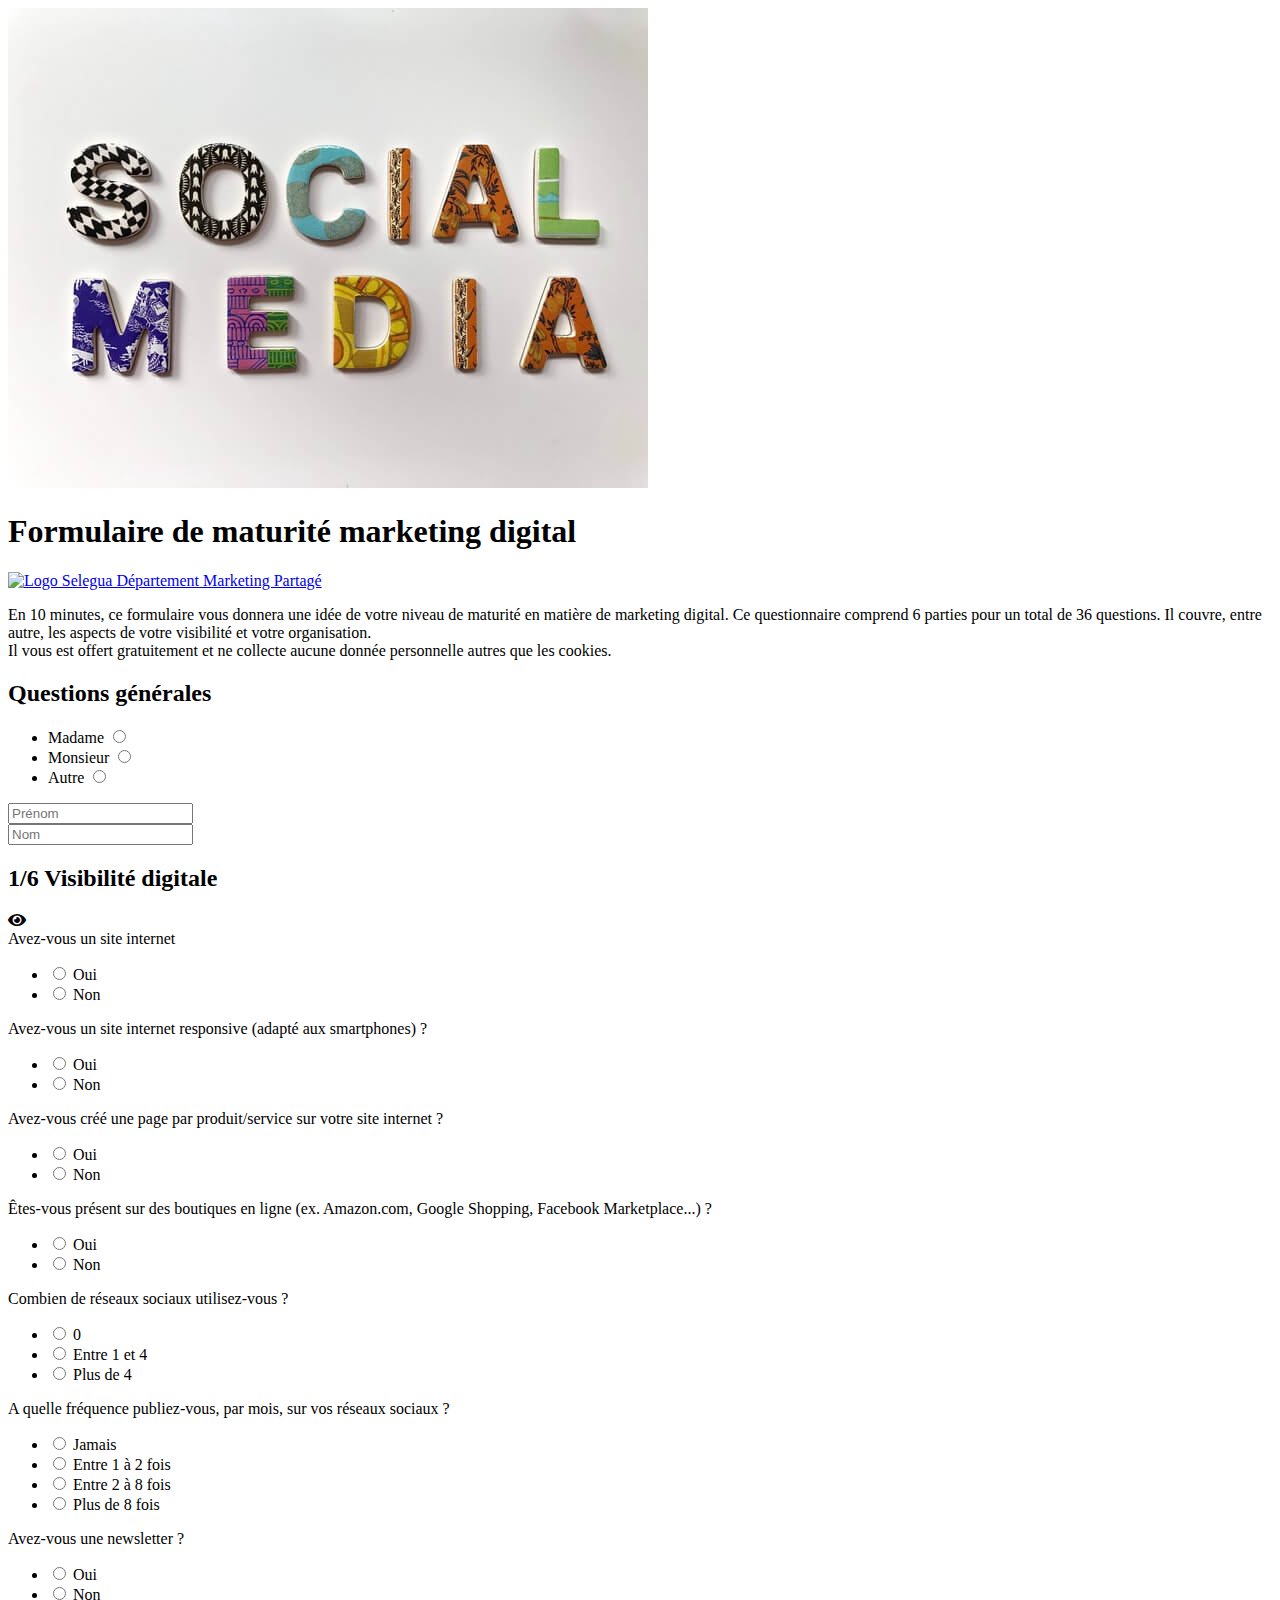
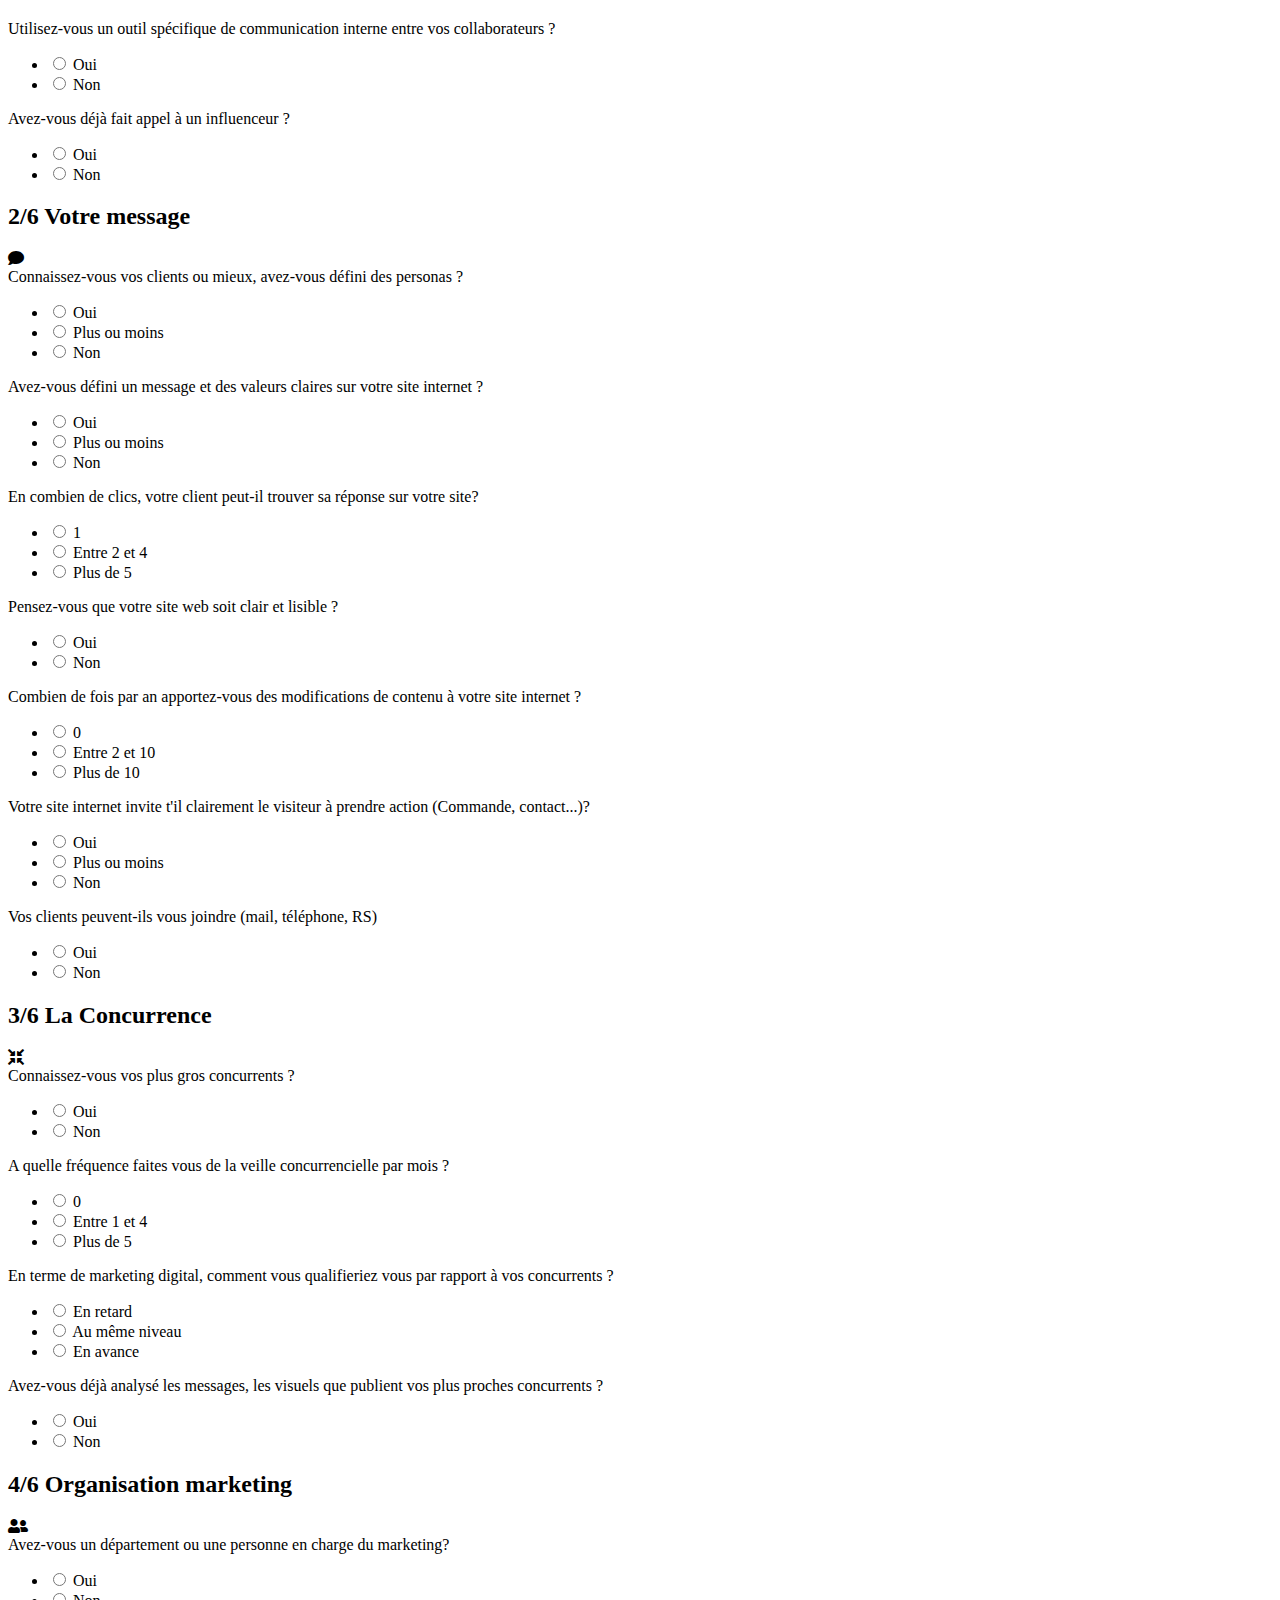
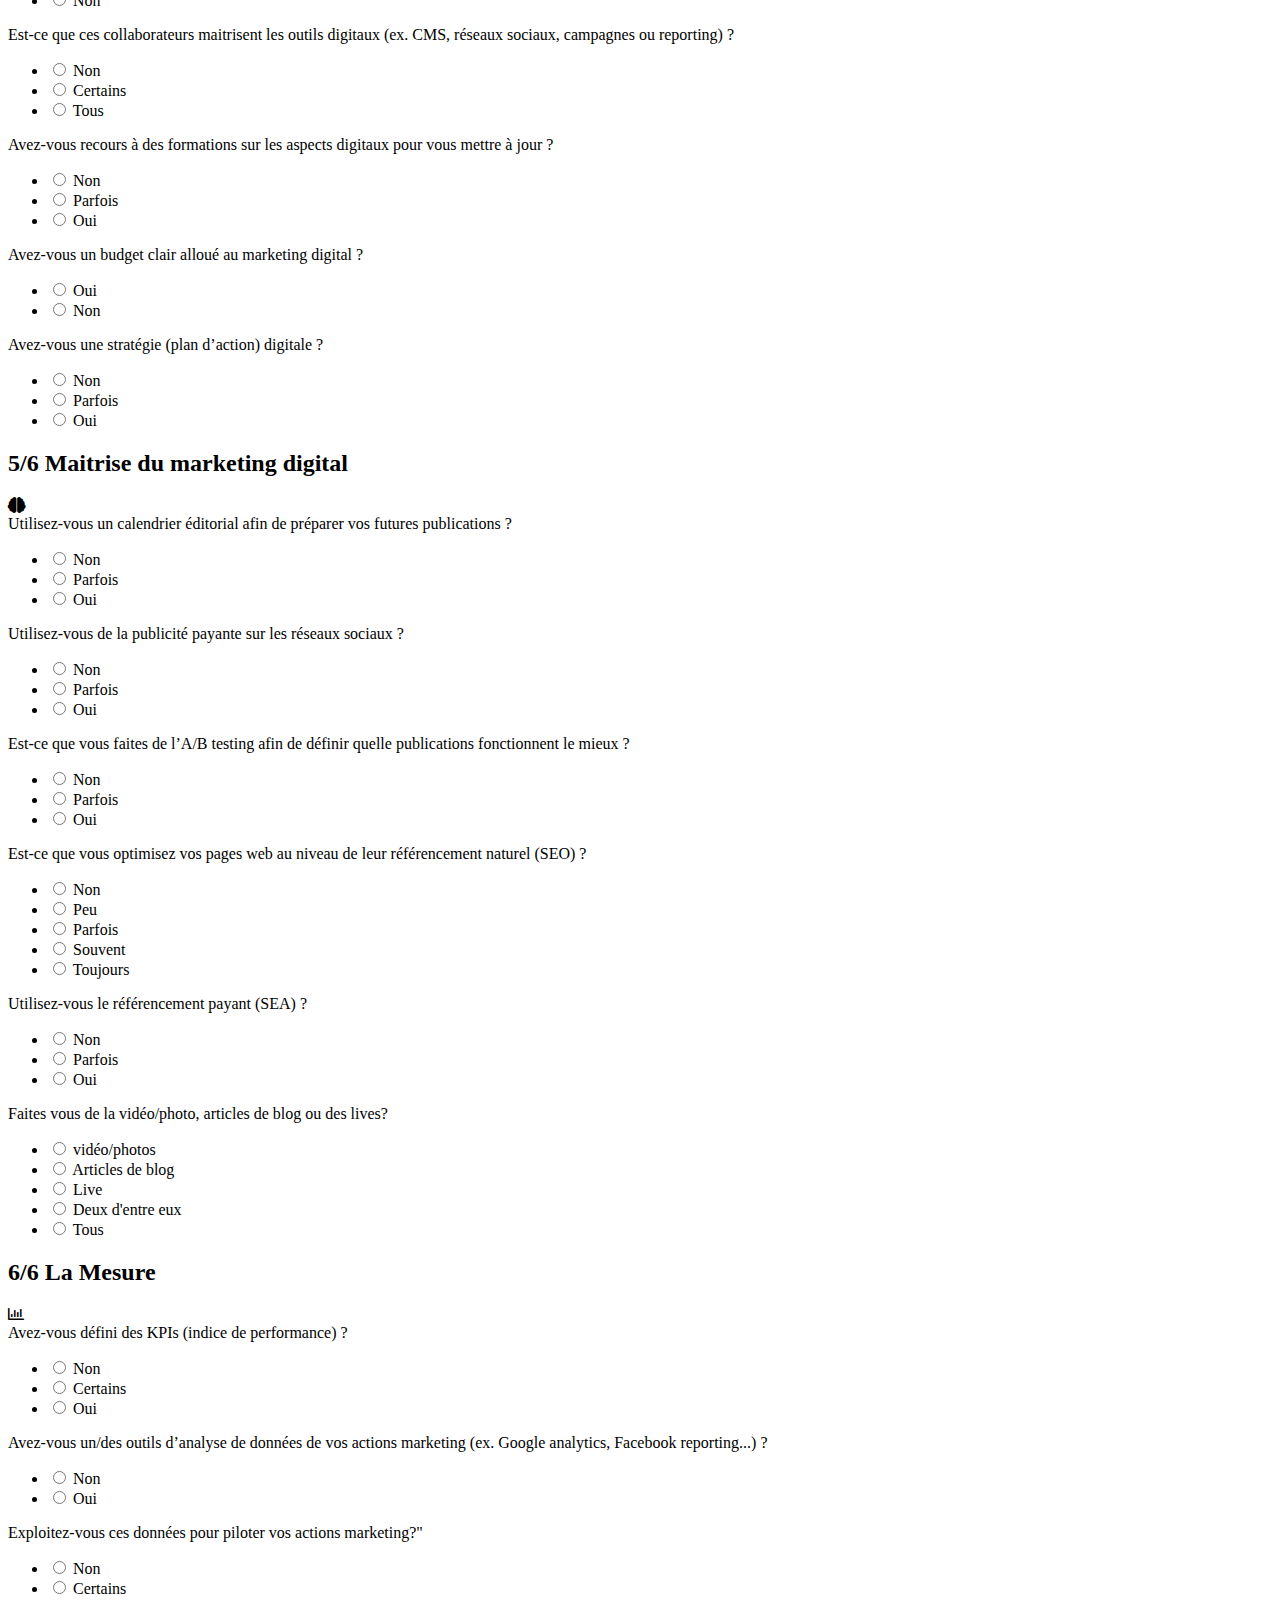
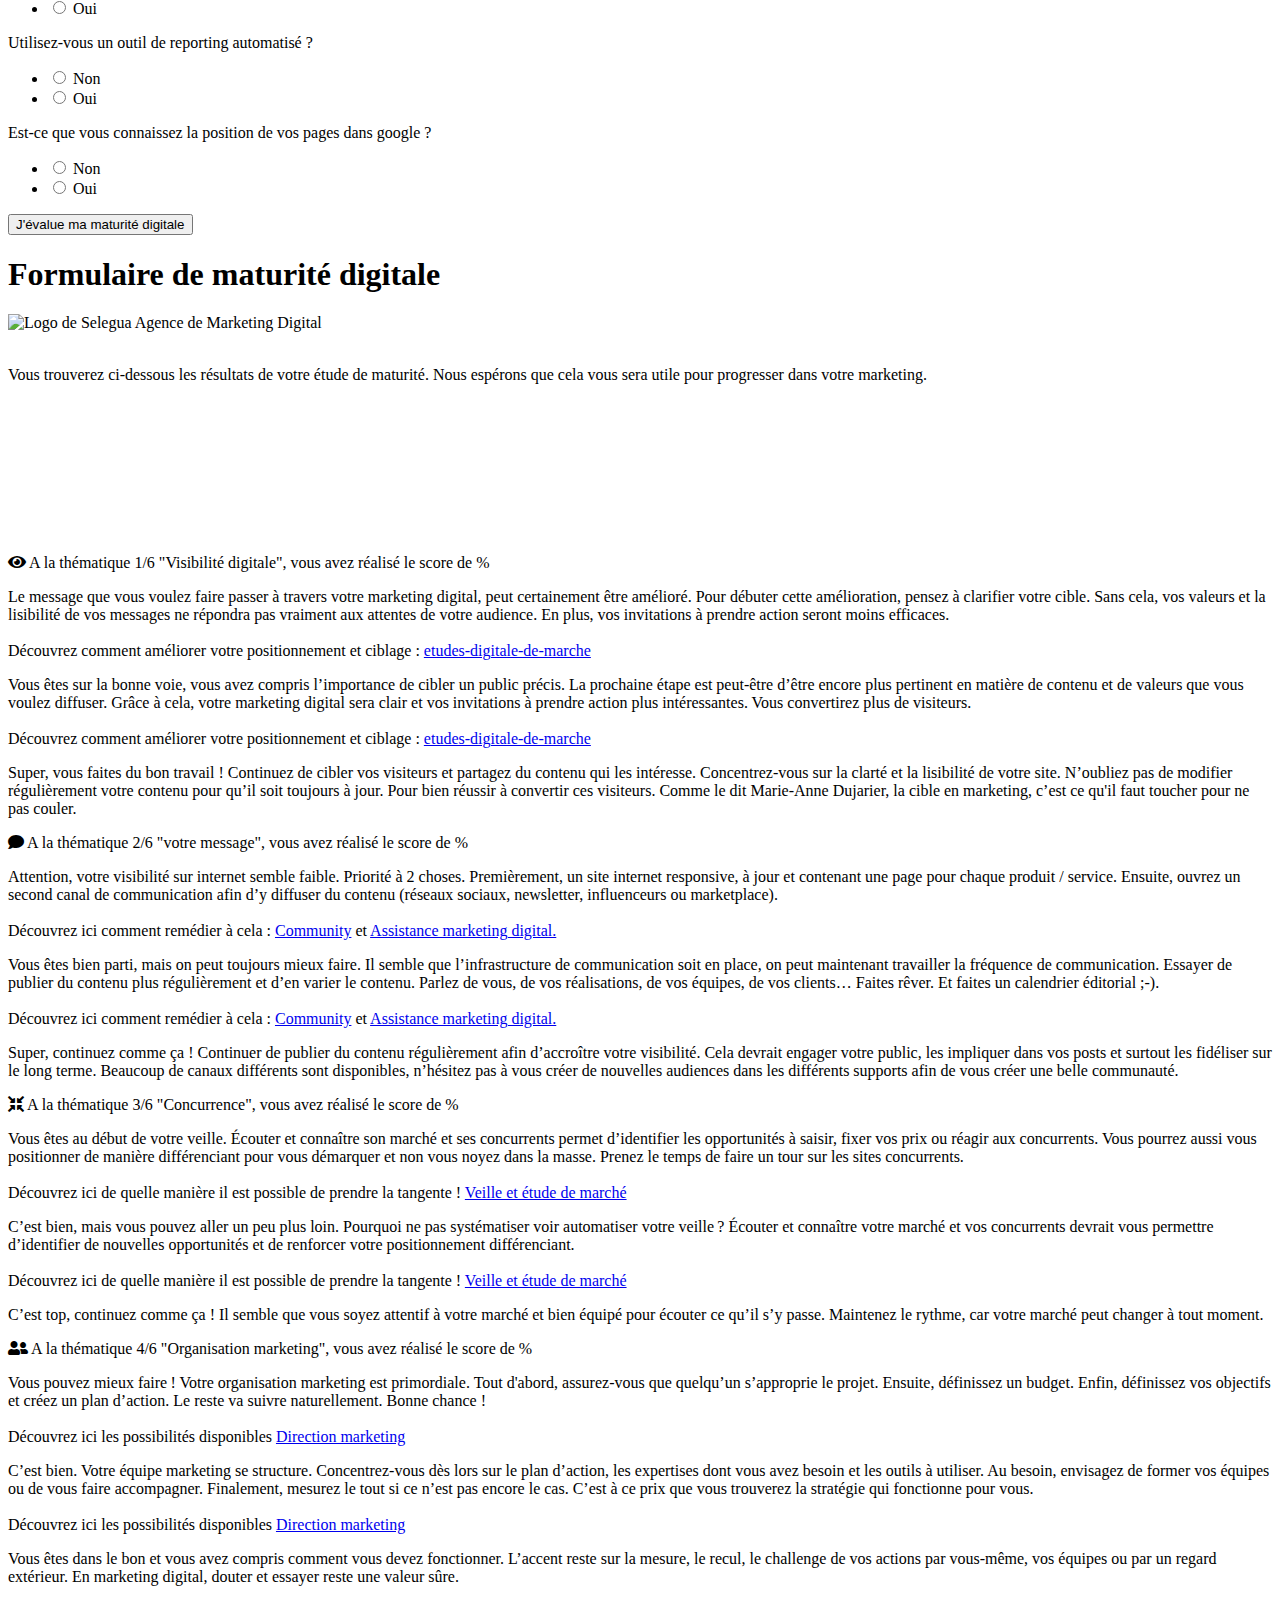
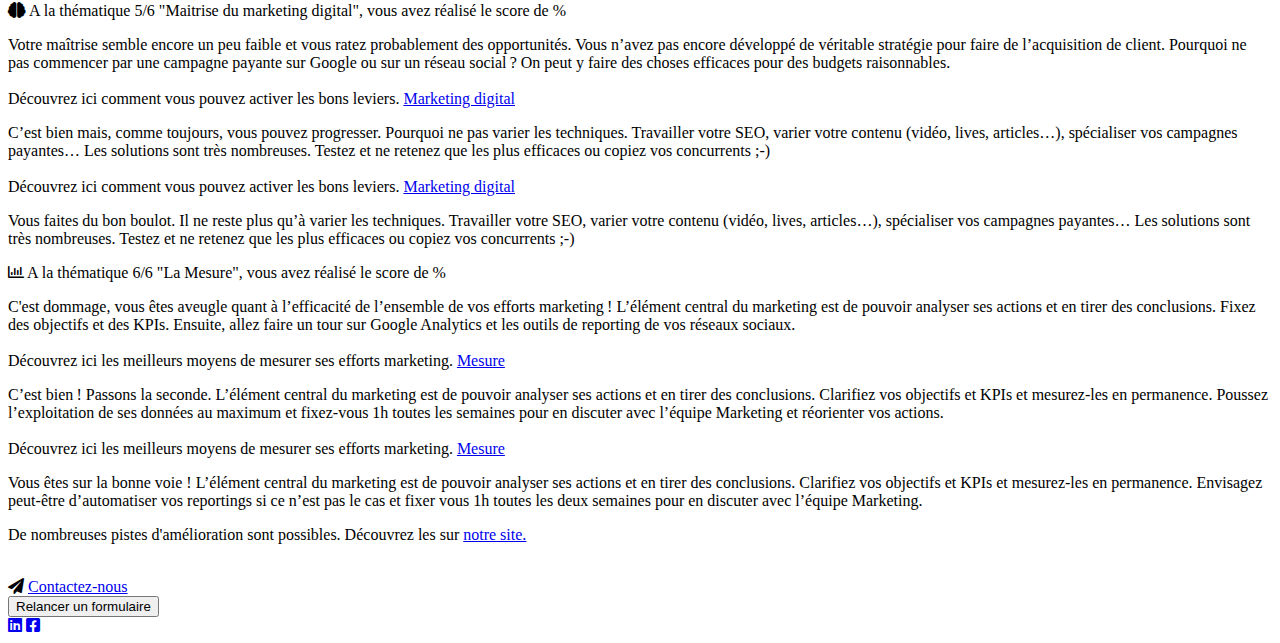
==== commit b3fbf857: "improve rending block speed" ====
--- a/formulaire-de-maturite-digitale/index.html
+++ b/formulaire-de-maturite-digitale/index.html
@@ -5,7 +5,7 @@
         <meta charset="utf-8" />
         <meta name="description" content="Questionnaire de maturité marketing digital de selegua" />
         <meta name="viewport" content="width=device-width, initial-scale=1">
-        <link rel="stylesheet" href="https://fonts.googleapis.com/css?family=Montserrat">
+        <link rel="stylesheet" media="print" onload="this.onload=null;this.removeAttribute('media');" href="https://fonts.googleapis.com/css?family=Montserrat">
         <link rel="stylesheet" href="https://cdnjs.cloudflare.com/ajax/libs/font-awesome/5.15.4/css/all.min.css">
         <link rel="stylesheet" href="./css/css.css">
         <link rel="icon" type="image/png" href="./images/favicon-selegua-blue.png" />
@@ -31,7 +31,7 @@
                     <div class="survey__form__block_sub">
                         <div class="survey__form__group -required">
                             <div class="survey__form__group__logo">
-                                <h1>Formulaire de maturité marketing digitale</h1>
+                                <h1>Formulaire de maturité marketing digital</h1>
                                 <a href="https://www.selegua.be/">
                                 <img src="https://www.selegua.be/wp-content/uploads/2020/06/logo-vecto1-e1596640887130.png" alt="Logo Selegua Département Marketing Partagé">
                                 </a>
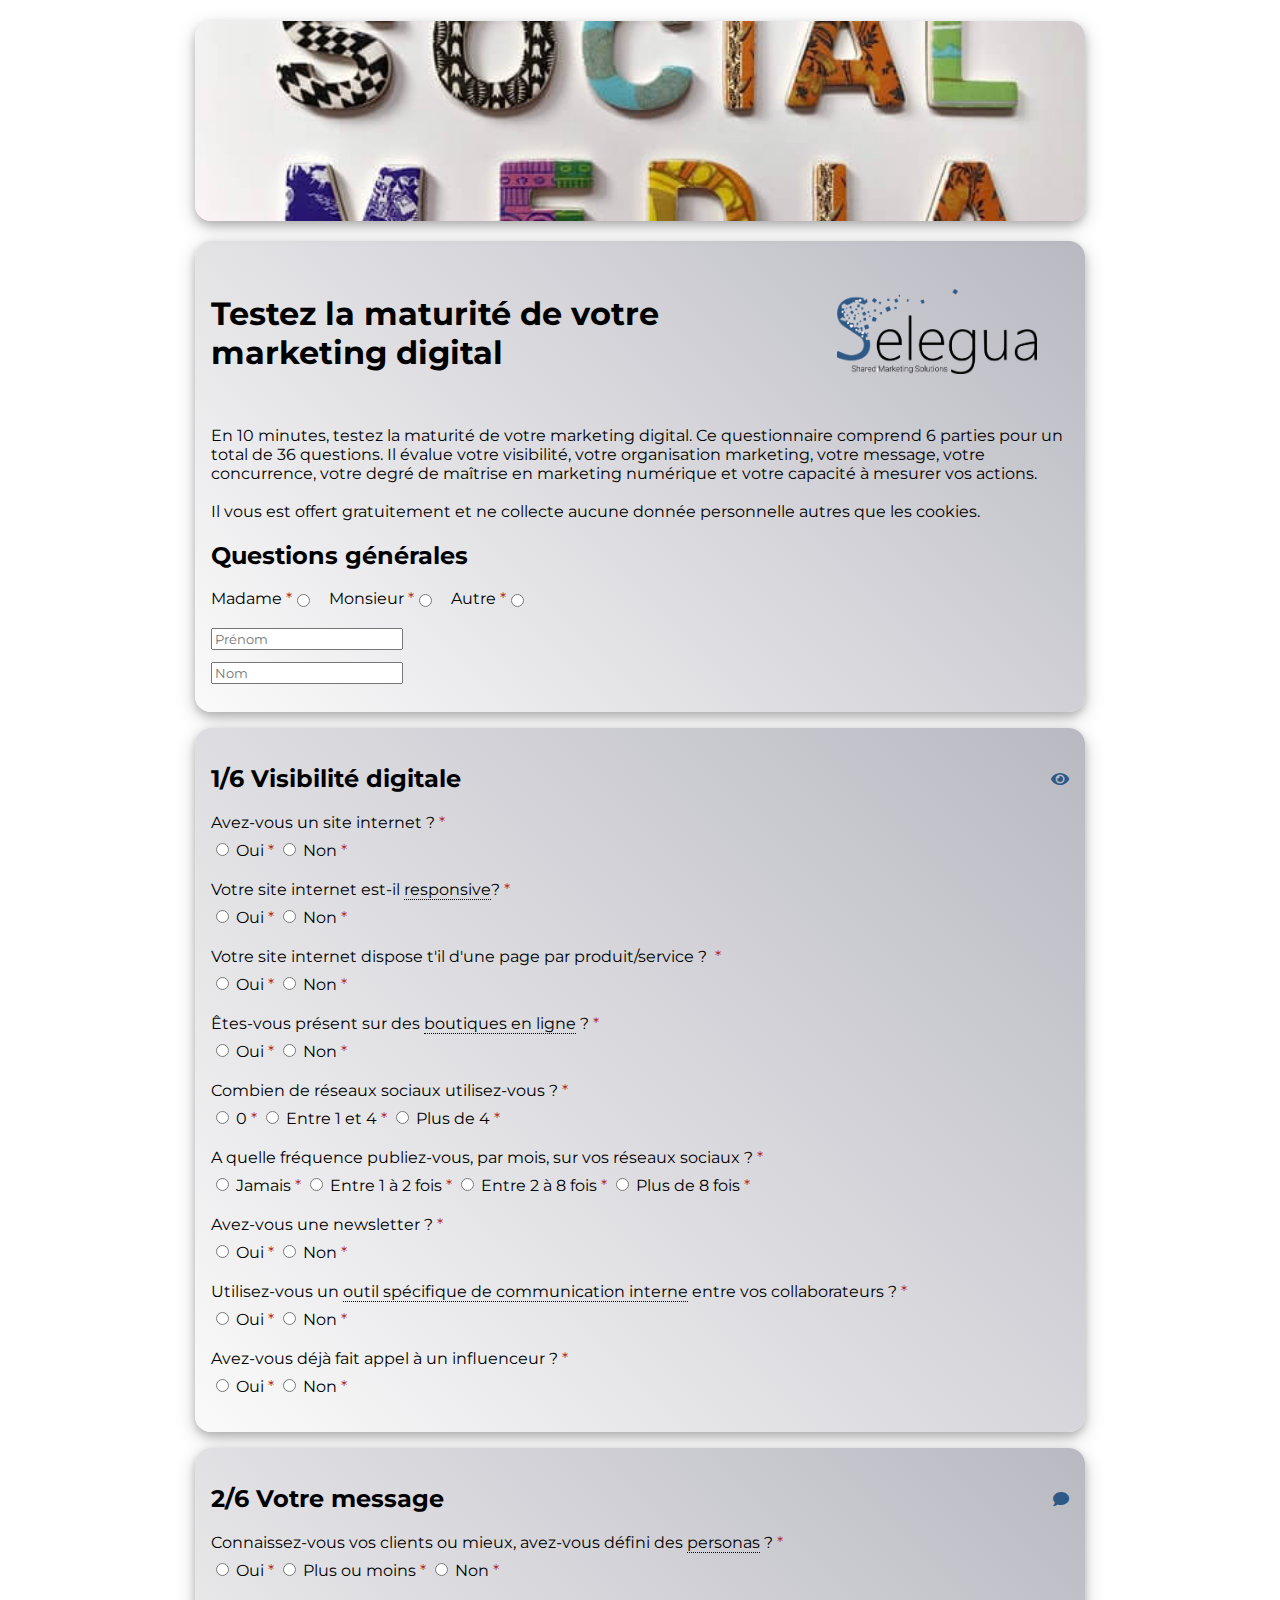
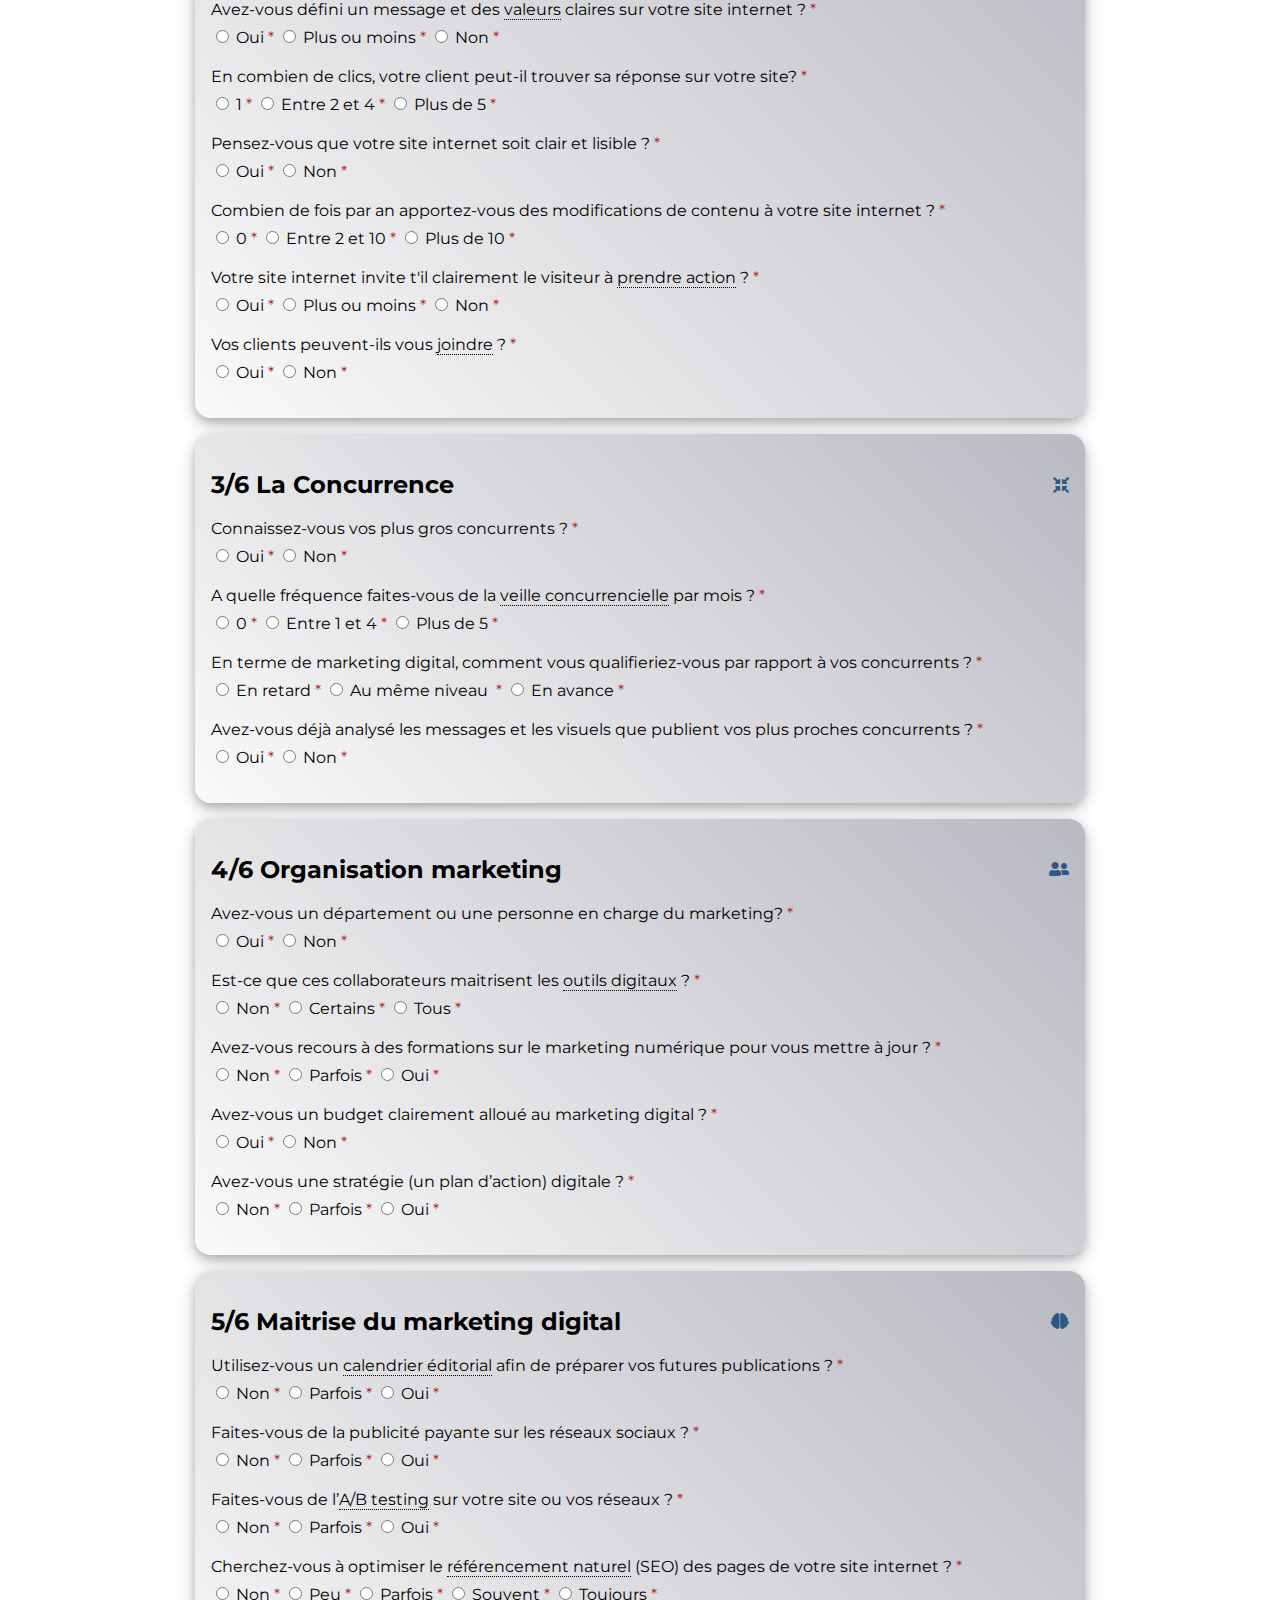
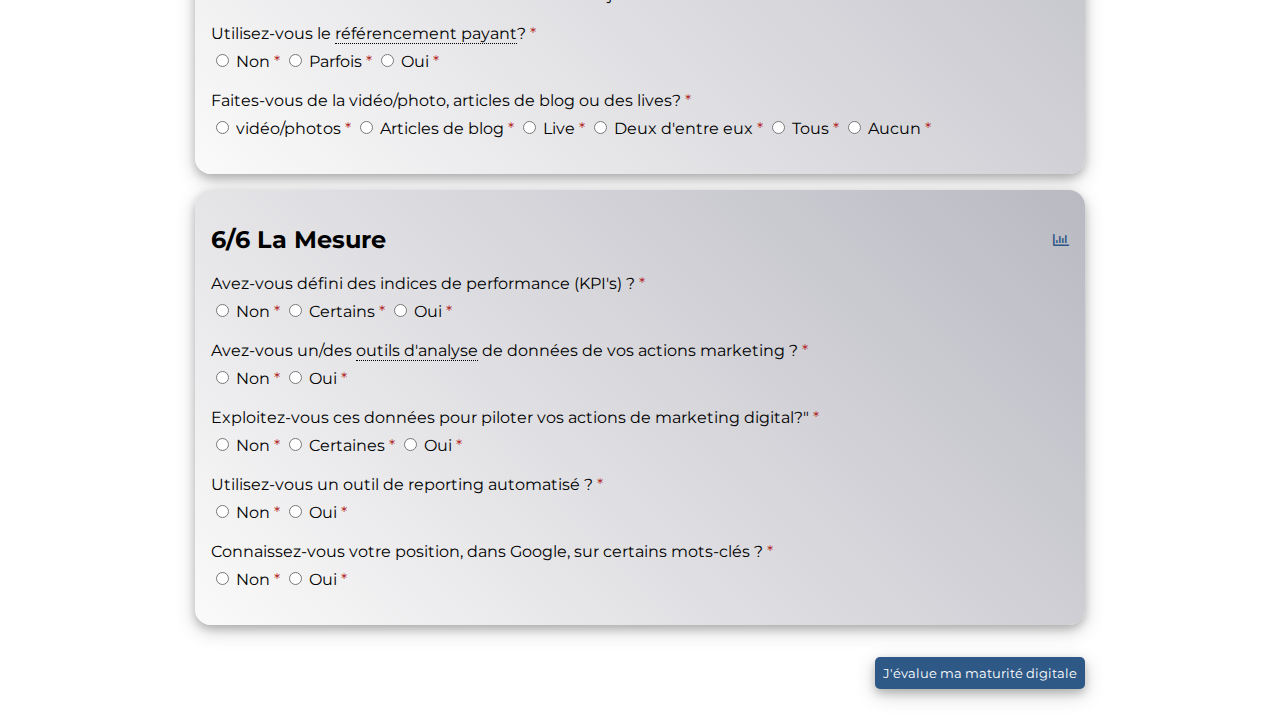
==== commit bdb6d5f6: "commit css changes" ====
--- a/formulaire-de-maturite-digitale/index.html
+++ b/formulaire-de-maturite-digitale/index.html
@@ -5,8 +5,8 @@
         <meta charset="utf-8" />
         <meta name="description" content="Questionnaire de maturité marketing digital de selegua" />
         <meta name="viewport" content="width=device-width, initial-scale=1">
-        <link rel="stylesheet" media="print" onload="this.onload=null;this.removeAttribute('media');" href="https://fonts.googleapis.com/css?family=Montserrat">
-        <link rel="stylesheet" href="https://cdnjs.cloudflare.com/ajax/libs/font-awesome/5.15.4/css/all.min.css">
+        <link rel="stylesheet" media="print" onload="this.onload=null;this.removeAttribute('media');" href="https://fonts.googleapis.com/css?family=Montserrat&display=swap">
+        <link rel="stylesheet" media="print" onload="this.onload=null;this.removeAttribute('media');" href="https://cdnjs.cloudflare.com/ajax/libs/font-awesome/5.15.4/css/all.min.css">
         <link rel="stylesheet" href="./css/css.css">
         <link rel="icon" type="image/png" href="./images/favicon-selegua-blue.png" />
         <script src="https://cdn.jsdelivr.net/npm/chart.js" defer></script>
@@ -31,15 +31,17 @@
                     <div class="survey__form__block_sub">
                         <div class="survey__form__group -required">
                             <div class="survey__form__group__logo">
-                                <h1>Formulaire de maturité marketing digital</h1>
+                                <h1>Testez la maturité de votre marketing digital</h1>
                                 <a href="https://www.selegua.be/">
-                                <img src="https://www.selegua.be/wp-content/uploads/2020/06/logo-vecto1-e1596640887130.png" alt="Logo Selegua Département Marketing Partagé">
+                                <img src="./images/logo-selegua-marketing.png" alt="Logo Selegua Département Marketing Partagé">
                                 </a>
                             </div>
                             <div class="survey__form__group__text">
-                                <p>En 10 minutes, ce formulaire vous donnera une idée de votre niveau de maturité en matière de marketing digital.
-                                Ce questionnaire comprend 6 parties pour un total de 36 questions. Il couvre, entre autre, les aspects de votre visibilité et votre organisation.
-                                <br>Il vous est offert gratuitement et ne collecte aucune donnée personnelle autres que les cookies.
+                                <p>En 10 minutes, testez la maturité de votre marketing digital.
+                                Ce questionnaire comprend 6 parties pour un total de 36 questions. 
+                                Il évalue votre visibilité, votre organisation marketing, votre message, votre concurrence, votre degré de maîtrise en marketing numérique et votre capacité à mesurer vos actions.
+                                <br>
+                                <br> Il vous est offert gratuitement et ne collecte aucune donnée personnelle autres que les cookies.
                                 </p>
                             </div>
                             <h2>Questions générales</h2>
@@ -94,7 +96,7 @@
                                 <h2>1/6 Visibilité digitale</h2>
                                 <i class="fas fa-eye"></i>
                             </div>
-                            <label for="question1">Avez-vous un site internet</label>
+                            <label for="question1">Avez-vous un site internet ?</label>
                             <div class="survey__form__questions" id="question1">
                                 <ul>
                                     <li>
@@ -109,7 +111,7 @@
                             </div>
                         </div>
                         <div class="survey__form__group  -required">
-                            <label for="question2">Avez-vous un site internet responsive (adapté aux smartphones) ?</label>
+                            <label for="question2">Votre site internet est-il <span class="tooltip" tooltip-data="Adapté aux tablettes et smartphones">responsive</span>?</label>
                             <div class="survey__form__questions">
                                 <ul>
                                     <li>
@@ -124,7 +126,7 @@
                             </div>
                         </div>
                         <div class="survey__form__group  -required">
-                            <label for="question3">Avez-vous créé une page par produit/service sur votre site internet ? </label>
+                            <label for="question3">Votre site internet dispose t'il d'une page par produit/service ? </label>
                             <div class="survey__form__questions">
                                 <ul>
                                     <li>
@@ -139,7 +141,7 @@
                             </div>
                         </div>
                         <div class="survey__form__group  -required">
-                            <label for="question4">Êtes-vous présent sur des boutiques en ligne (ex. Amazon.com, Google Shopping, Facebook Marketplace...) ?</label>
+                            <label for="question4">Êtes-vous présent sur des <span class="tooltip" tooltip-data="Ex. Amazon.com, Google Shopping, Facebook Marketplace...">boutiques en ligne</span> ?</label>
                             <div class="survey__form__questions">
                                 <ul>
                                     <li>
@@ -211,7 +213,7 @@
                             </div>
                         </div>
                         <div class="survey__form__group  -required">
-                            <label for="question8"> Utilisez-vous un outil spécifique de communication interne entre vos collaborateurs ?</label>
+                            <label for="question8"> Utilisez-vous un <span class="tooltip" tooltip-data="Ex. Intranet, Slack...">outil spécifique de communication interne</span> entre vos collaborateurs ?</label>
                             <div class="survey__form__questions">
                                 <ul>
                                     <li>
@@ -248,7 +250,7 @@
                                 <h2>2/6 Votre message</h2>
                                 <i class="fas fa-comment"></i>
                             </div>
-                            <label for="question10">Connaissez-vous vos clients ou mieux, avez-vous défini des personas ?</label>
+                            <label for="question10">Connaissez-vous vos clients ou mieux, avez-vous défini des <span class="tooltip" tooltip-data="Le persona est un profil type de client type utiliser pour amélioré le ciblage de vos clients">personas</span> ?</label>
                             <div class="survey__form__questions">
                                 <ul>
                                     <li>
@@ -267,7 +269,7 @@
                             </div>
                         </div>
                         <div class="survey__form__group  -required">
-                            <label for="question11">Avez-vous défini un message et des valeurs claires sur votre site internet ?</label>
+                            <label for="question11">Avez-vous défini un message et des <span class="tooltip" tooltip-data="Les valeurs sont l'ADN de votre entreprise. Les choses que vous défendez et que vous partagez avec vos clients.">valeurs</span> claires sur votre site internet ?</label>
                             <div class="survey__form__questions">
                                 <ul>
                                     <li>
@@ -305,7 +307,7 @@
                             </div>
                         </div>
                         <div class="survey__form__group  -required">
-                            <label for="question13">Pensez-vous que votre site web soit clair et lisible ?</label>
+                            <label for="question13">Pensez-vous que votre site internet soit clair et lisible ?</label>
                             <div class="survey__form__questions">
                                 <ul>
                                     <li>
@@ -339,7 +341,7 @@
                             </div>
                         </div>
                         <div class="survey__form__group  -required">
-                            <label for="question15">Votre site internet invite t'il clairement le visiteur à prendre action (Commande, contact...)?</label>
+                            <label for="question15">Votre site internet invite t'il clairement le visiteur à <span class="tooltip" tooltip-data="Ex. Commander, vous contacter, demander un devis... sont toutes des actions que vous souhaitez de vos prospects">prendre action</span> ?</label>
                             <div class="survey__form__questions">
                                 <ul>
                                     <li>
@@ -358,7 +360,7 @@
                             </div>
                         </div>
                         <div class="survey__form__group  -required">
-                            <label for="question16">Vos clients peuvent-ils vous joindre (mail, téléphone, RS)</label>
+                            <label for="question16">Vos clients peuvent-ils vous <span class="tooltip" tooltip-data="Ex. par mail, téléphone ou réseaux sociaux">joindre</span> ?</label>
                             <div class="survey__form__questions">
                                 <ul>
                                     <li>
@@ -395,7 +397,7 @@
                             </div>
                         </div>
                         <div class="survey__form__group  -required">
-                            <label for="question18">A quelle fréquence faites vous de la veille concurrencielle par mois ?</label>
+                            <label for="question18">A quelle fréquence faites-vous de la <span class="tooltip" tooltip-data="La veille est le suivi et l'écoute de l'activité de vos concurrents. Prix, promotions, nouveautés...">veille concurrencielle</span> par mois ?</label>
                             <div class="survey__form__questions">
                                 <ul>
                                     <li>
@@ -414,7 +416,7 @@
                             </div>
                         </div>
                         <div class="survey__form__group  -required">
-                            <label for="question19">En terme de marketing digital, comment vous qualifieriez vous par rapport à vos concurrents ?</label>
+                            <label for="question19">En terme de marketing digital, comment vous qualifieriez-vous par rapport à vos concurrents ?</label>
                             <div class="survey__form__questions">
                                 <ul>
                                     <li>
@@ -433,7 +435,7 @@
                             </div>
                         </div>
                         <div class="survey__form__group  -required">
-                            <label for="question20">Avez-vous déjà analysé les messages, les visuels que publient vos plus proches concurrents ?</label>
+                            <label for="question20">Avez-vous déjà analysé les messages et les visuels que publient vos plus proches concurrents ?</label>
                             <div class="survey__form__questions">
                                 <ul>
                                     <li>
@@ -470,7 +472,7 @@
                             </div>
                         </div>
                         <div class="survey__form__group  -required">
-                            <label for="question22">Est-ce que ces collaborateurs maitrisent les outils digitaux (ex. CMS, réseaux sociaux, campagnes ou reporting) ?</label>
+                            <label for="question22">Est-ce que ces collaborateurs maitrisent les <span class="tooltip" tooltip-data="ex. CMS, Réseaux sociaux, campagnes ou encore reporting">outils digitaux</span> ?</label>
                             <div class="survey__form__questions">
                                 <ul>
                                     <li>
@@ -489,7 +491,7 @@
                             </div>
                         </div>
                         <div class="survey__form__group  -required">
-                            <label for="question23">Avez-vous recours à des formations sur les aspects digitaux pour vous mettre à jour ?</label>
+                            <label for="question23">Avez-vous recours à des formations sur le marketing numérique pour vous mettre à jour ?</label>
                             <div class="survey__form__questions">
                                 <ul>
                                     <li>
@@ -508,7 +510,7 @@
                             </div>
                         </div>
                         <div class="survey__form__group  -required">
-                            <label for="question24">Avez-vous un budget clair alloué au marketing digital ?</label>
+                            <label for="question24">Avez-vous un budget clairement alloué au marketing digital ?</label>
                             <div class="survey__form__questions">
                                 <ul>
                                     <li>
@@ -523,7 +525,7 @@
                             </div>
                         </div>
                         <div class="survey__form__group  -required">
-                            <label for="question25">Avez-vous une stratégie (plan d’action) digitale ?</label>
+                            <label for="question25">Avez-vous une stratégie (un plan d’action) digitale ?</label>
                             <div class="survey__form__questions">
                                 <ul>
                                     <li>
@@ -549,7 +551,7 @@
                                 <h2>5/6 Maitrise du marketing digital</h2>
                                 <i class="fas fa-brain"></i>
                             </div>
-                            <label for="question26">Utilisez-vous un calendrier éditorial afin de préparer vos futures publications ?</label>
+                            <label for="question26">Utilisez-vous un <span class="tooltip" tooltip-data="Un calendrier éditorial est un outil permettant la plannification des communications">calendrier éditorial</span> afin de préparer vos futures publications ?</label>
                             <div class="survey__form__questions">
                                 <ul>
                                     <li>
@@ -568,7 +570,7 @@
                             </div>
                         </div>
                         <div class="survey__form__group  -required">
-                            <label for="question27">Utilisez-vous de la publicité payante sur les réseaux sociaux ?</label>
+                            <label for="question27">Faites-vous de la publicité payante sur les réseaux sociaux ?</label>
                             <div class="survey__form__questions">
                                 <ul>
                                     <li>
@@ -587,7 +589,7 @@
                             </div>
                         </div>
                         <div class="survey__form__group  -required">
-                            <label for="question28"> Est-ce que vous faites de l’A/B testing afin de définir quelle publications fonctionnent le mieux ?</label>
+                            <label for="question28"> Faites-vous de l’<span class="tooltip" tooltip-data="L'A/B testing consiste à tester plusieurs communications pour vérifier laquelle est la plus efficace.">A/B testing</span> sur votre site ou vos réseaux ?</label>
                             <div class="survey__form__questions">
                                 <ul>
                                     <li>
@@ -606,7 +608,7 @@
                             </div>
                         </div>
                         <div class="survey__form__group  -required">
-                            <label for="question29">Est-ce que vous optimisez vos pages web au niveau de leur référencement naturel (SEO) ?</label>
+                            <label for="question29">Cherchez-vous à optimiser le <span class="tooltip" tooltip-data="Le référencement naturel est aussi appelé SEO. Il s'agit de la position donnée par Google dans sa page de recherche (SERP) pour un terme de recherche particulier.">référencement naturel</span> (SEO) des pages de votre site internet ?</label>
                             <div class="survey__form__questions">
                                 <ul>
                                     <li>
@@ -633,7 +635,7 @@
                             </div>
                         </div>
                         <div class="survey__form__group  -required">
-                            <label for="question30">Utilisez-vous le référencement payant (SEA) ?</label>
+                            <label for="question30">Utilisez-vous le <span class="tooltip" tooltip-data="Le référencement payant est aussi appélé SEA. Il s'agit de publicité payante ayant pour but la promotion de votre contenu en haut de la page de recherche de Google">référencement payant</span>?</label>
                             <div class="survey__form__questions">
                                 <ul>
                                     <li>
@@ -652,7 +654,7 @@
                             </div>
                         </div>
                         <div class="survey__form__group  -required">
-                            <label for="question31">Faites vous de la vidéo/photo, articles de blog ou des lives?</label>
+                            <label for="question31">Faites-vous de la vidéo/photo, articles de blog ou des lives?</label>
                             <div class="survey__form__questions">
                                 <ul>
                                     <li>
@@ -674,6 +676,10 @@
                                     <li>
                                         <input type="radio" name="question31" id="Q315" class="survey__form__input__radio5" value="2.75" required/>
                                         <label class="survey__form__input__label" for="Q315">Tous</label>
+                                    </li>
+                                    <li>
+                                        <input type="radio" name="question31" id="Q311" class="survey__form__input__radio5" value="0" required/>
+                                        <label class="survey__form__input__label" for="Q311">Aucun</label>
                                     </li>
                                 </ul>
                             </div>
@@ -686,7 +692,7 @@
                                 <h2>6/6 La Mesure</h2>
                                 <i class="far fa-chart-bar"></i>
                             </div>
-                            <label for="question32">Avez-vous défini des KPIs (indice de performance) ?</label>
+                            <label for="question32">Avez-vous défini des indices de performance (KPI's) ?</label>
                             <div class="survey__form__questions">
                                 <ul>
                                     <li>
@@ -705,7 +711,7 @@
                             </div>
                         </div>
                         <div class="survey__form__group  -required">
-                            <label for="question33">Avez-vous un/des outils d’analyse de données de vos actions marketing (ex. Google analytics, Facebook reporting...) ?</label>
+                            <label for="question33">Avez-vous un/des <span class="tooltip" tooltip-data="Ex. Google Analytics, Facebook reporting...">outils d'analyse</span> de données de vos actions marketing ?</label>
                             <div class="survey__form__questions">
                                 <ul>
                                     <li>
@@ -720,7 +726,7 @@
                             </div>
                         </div>
                         <div class="survey__form__group  -required">
-                            <label for="question34">Exploitez-vous ces données pour piloter vos actions marketing?"</label>
+                            <label for="question34">Exploitez-vous ces données pour piloter vos actions de marketing digital?"</label>
                             <div class="survey__form__questions">
                                 <ul>
                                     <li>
@@ -729,7 +735,7 @@
                                     </li>
                                     <li>
                                         <input type="radio" name="question34" id="Q342" class="survey__form__input__radio6" value="1.75" required/>
-                                        <label class="survey__form__input__label" for="Q342">Certains</label>
+                                        <label class="survey__form__input__label" for="Q342">Certaines</label>
                                     </li>
                                     <li>
                                         <input type="radio" name="question34" id="Q343" class="survey__form__input__radio6" value="3.5" required/>
@@ -754,7 +760,7 @@
                             </div>
                         </div>
                         <div class="survey__form__group  -required">
-                            <label for="question36">Est-ce que vous connaissez la position de vos pages dans google ?</label>
+                            <label for="question36">Connaissez-vous votre position, dans Google, sur certains mots-clés ?</label>
                             <div class="survey__form__questions">
                                 <ul>
                                     <li>
@@ -776,11 +782,13 @@
                 </form>
                 <div id="survey__result" class="d-none">
                     <div class="survey__form__group__logo">
-                        <h1>Formulaire de maturité digitale</h1>
+                        <h1>Test de maturité du marketing digitale</h1>
                         <img src="https://www.selegua.be/wp-content/uploads/2020/06/logo-vecto1-e1596640887130.png" alt="Logo de Selegua Agence de Marketing Digital">
                     </div>
                     <br><span id="survey__person__output"></span>
-                    <p>Vous trouverez ci-dessous les résultats de votre étude de maturité. Nous espérons que cela vous sera utile pour progresser dans votre marketing.</p>
+                    <p>Vous trouverez ci-dessous, les résultats de votre étude.
+                        A sa lecture, vous devriez en savoir plus sur la maturité de votre marketing numérique. 
+                        Nous espérons que cela vous sera utile pour progresser dans votre marketing digital et mettre en place quelques outils ou actions efficaces.</p>
                     <div>
                         <canvas id="myChart"></canvas>
                     </div>
@@ -789,15 +797,28 @@
                         <div class="survey__form__block_sub_small">
                             <i class="fas fa-eye"></i>
                             A la thématique 1/6 "Visibilité digitale",  vous avez réalisé le score de <span id="survey__score__output1"></span>%
-                            <p class="d-none" id="q-1-0">Le message que vous voulez faire passer à travers votre marketing digital, peut certainement être amélioré. Pour débuter cette amélioration, pensez à clarifier votre cible. Sans cela, vos valeurs et la lisibilité de vos messages ne répondra pas vraiment aux attentes de votre audience. En plus, vos invitations à prendre action seront moins efficaces. 
+                            <p class="d-none" id="q-1-0">
+                                Le message que vous voulez faire passer au travers de votre marketing digital, peut être amélioré. 
+                                Nous vous recommandons, tout d'abord, de clarifier votre cible. 
+                                Sans cela, vos valeurs et la lisibilité de vos messages ne répondra pas vraiment aux attentes de votre audience. 
+                                Au final, vos invitations à "prendre action" seront moins efficaces. 
+                            <br>
+                            <br> Le plus simple est peut-être de démarrer avec une <a href="https://www.selegua.be/etudes-digitale-de-marche">étude rapide</a>. 
+                            Vous en tirerez les informations nécéssaires pour améliorer votre positionnement, ciblage et messages. 
+                            </p>
+                            <p class="d-none" id="q-1-2">
+                                Vous êtes sur la bonne voie, vous semblez déjà cibler un public précis. 
+                                La prochaine étape est d’être encore plus pertinent en matière de contenu et de valeurs que vous voulez diffuser. 
+                                Grâce à cela, votre marketing digital sera clair et vos invitations à "prendre action" plus intéressantes. 
+                                Vous convertirez plus de visiteurs. 
                             <br>
                             <br> Découvrez comment améliorer votre positionnement et ciblage : <a href="https://www.selegua.be/etudes-digitale-de-marche">etudes-digitale-de-marche</a>
                             </p>
-                            <p class="d-none" id="q-1-2">Vous êtes sur la bonne voie, vous avez compris l’importance de cibler un public précis. La prochaine étape est peut-être d’être encore plus pertinent en matière de contenu et de valeurs que vous voulez diffuser. Grâce à cela, votre marketing digital sera clair et vos invitations à prendre action plus intéressantes. Vous convertirez plus de visiteurs. 
-                            <br>
-                            <br> Découvrez comment améliorer votre positionnement et ciblage : <a href="https://www.selegua.be/etudes-digitale-de-marche">etudes-digitale-de-marche</a>
-                            </p>
-                            <p class="d-none" id="q-1-3">Super, vous faites du bon travail ! Continuez de cibler vos visiteurs et partagez du contenu qui les intéresse. Concentrez-vous sur la clarté et la lisibilité de votre site. N’oubliez pas de modifier régulièrement votre contenu pour qu’il soit toujours à jour. Pour bien réussir à convertir ces visiteurs. Comme le dit Marie-Anne Dujarier, la cible en marketing, c’est ce qu'il faut toucher pour ne pas couler.
+                            <p class="d-none" id="q-1-3">
+                                Super, vous faites du bon travail ! 
+                                Continuez de cibler vos visiteurs et partager du contenu qui les intéresse. 
+                                Concentrez-vous sur la clarté et la lisibilité de votre site, de votre offre et de votre différenciation. 
+                                N’oubliez pas de modifier régulièrement votre contenu pour qu’il soit toujours attrayant et actuel. 
                             </p>
                         </div>
 
@@ -805,32 +826,67 @@
                         <div class="survey__form__block_sub_small">
                             <i class="fas fa-comment"></i>
                             A la thématique 2/6 "votre message", vous avez réalisé le score de <span id="survey__score__output2"></span>%
-                            <p class="d-none" id="q-2-0">Attention, votre visibilité sur internet semble faible. Priorité à 2 choses. Premièrement, un site internet responsive, à jour et contenant une page pour chaque produit / service. Ensuite, ouvrez un second canal de communication afin d’y diffuser du contenu (réseaux sociaux, newsletter, influenceurs ou marketplace). 
+                            <p class="d-none" id="q-2-0">
+                                Attention, votre visibilité sur internet semble faible. 
+                                Donnez la priorité à 2 choses. 
+                                Premièrement, assurez-vous que votre site internet soit responsive, à jour et contienne une page pour chaque produit et service. 
+                                Ensuite, ouvrez un nouveau canal de communication afin d’y diffuser votre contenu.
+                                Choisissez entre réseaux sociaux, newsletter, influenceurs ou même marketplace. 
                             <br>
-                            <br> Découvrez ici comment remédier à cela : <a href="https://www.selegua.be/assistance-marketing">Community</a> et <a href="https://www.selegua.be/community-management">Assistance marketing digital.</a>
-                            </p>
-                            <p class="d-none" id="q-2-1">Vous êtes bien parti, mais on peut toujours mieux faire. Il semble que l’infrastructure de communication soit en place, on peut maintenant travailler la fréquence de communication. 
-                                Essayer de publier du contenu plus régulièrement et d’en varier le contenu. Parlez de vous, de vos réalisations, de vos équipes, de vos clients… Faites rêver. Et faites un calendrier éditorial ;-).  
+                            <br> Vous trouverez sur internet de nombreuses ressources relatives au <a href="https://www.selegua.be/assistance-marketing">Community Management</a>.
+                            Il est également possible d'externaliser ces tâches à une <a href="https://www.selegua.be/community-management">assistance marketing digital.</a>
+                            </p>
+                            <p class="d-none" id="q-2-1">
+                                Vos messages semblent clair. Naturellement, on peut toujours mieux faire. 
+                                Il semble que votre infrastructure de communication soit en place. 
+                                Vous pouvez maintenant travailler votre fréquence de communication. 
+                                Essayer de publier du contenu plus régulièrement et d’en varier le contenu. 
+                                Parlez de vous, de vos réalisations, de vos équipes mais surtout... de vos clients… 
+                                Faites les... faites nous rêver!   
                             <br>
-                            <br> Découvrez ici comment remédier à cela : <a href="https://www.selegua.be/assistance-marketing">Community</a> et <a href="https://www.selegua.be/community-management">Assistance marketing digital.</a>
-                            </p>
-                            <p class="d-none" id="q-2-2">Super, continuez comme ça ! Continuer de publier du contenu régulièrement afin d’accroître votre visibilité. Cela devrait engager votre public, les impliquer dans vos posts et surtout les fidéliser sur le long terme. Beaucoup de canaux différents sont disponibles, n’hésitez pas à vous créer de nouvelles audiences dans les différents supports afin de vous créer une belle communauté.
-                            </p>
+                            <br> Le moyen de plus simple de progresser est probablement de mettre en place un COMBOOK et un calendrier éditorial. 
+                            Votre <a href="https://www.selegua.be/assistance-marketing">Community Manager</a> peut vous y aider. 
+                            Sinon, InVision ou Google regorge de ressources pour vous plonger dans ces outils.
+                            </p>
+                            <p class="d-none" id="q-2-2">
+                                Super, continuez comme ça ! 
+                                Continuer de publier du contenu régulièrement afin d’accroître votre visibilité. 
+                                Cela devrait engager votre public, les impliquer dans vos posts mais surtout rester "top-of-mind" sur le long terme. 
+                                Beaucoup de canaux différents sont disponibles, n’hésitez pas à vous créer de nouvelles audiences dans les différents supports afin de vous créer une belle communauté.
+                            <br>
+                            <br> A ce stade, il ne vous reste qu'à structurer vos messages. 
+                            InVision ou Google disposent de bons outils de <a href="https://www.selegua.be/assistance-marketing">Community Management</a>.
+                            Questionnez, peut-être, aussi vos clients pour vous assurez que votre message est bien compris.
+                        </p>
                         </div>
 
                         <!-- Réponses intelligente block 3 -->
                         <div class="survey__form__block_sub_small">
                             <i class="fas fa-compress-arrows-alt"></i>
                             A la thématique 3/6 "Concurrence", vous avez réalisé le score de <span id="survey__score__output3"></span>%
-                            <p class="d-none" id="q-3-0">Vous êtes au début de votre veille. Écouter et connaître son marché et ses concurrents permet d’identifier les opportunités à saisir, fixer vos prix ou réagir aux concurrents. Vous pourrez aussi vous positionner de manière différenciant pour vous démarquer et non vous noyez dans la masse. Prenez le temps de faire un tour sur les sites concurrents.
+                            <p class="d-none" id="q-3-0">
+                                Vous semblez être au début de votre veille. 
+                                Écouter et connaître votre marché et vos concurrents permet d’identifier les opportunités à saisir.
+                                Cela permet aussi de fixer vos prix ou de réagir aux actions de vos concurrents. 
+                                Vous pourrez aussi vous positionner de manière différenciant pour vous démarquer. 
+                                Nous vous conseillons de prendre le temps de faire un tour sur les sites concurrents.
                             <br>    
                             <br> Découvrez ici de quelle manière il est possible de prendre la tangente ! <a href="https://www.selegua.be/etudes-digitale-de-marche">Veille et étude de marché</a>
                             </p>
-                            <p class="d-none" id="q-3-1">C’est bien, mais vous pouvez aller un peu plus loin. Pourquoi ne pas systématiser voir automatiser votre veille ? Écouter et connaître votre marché et vos concurrents devrait vous permettre d’identifier de nouvelles opportunités et de renforcer votre positionnement différenciant. 
+                            <p class="d-none" id="q-3-1">
+                                C’est bien, mais vous pouvez aller un peu plus loin. 
+                                Pourquoi ne pas systématiser, voir automatiser votre veille ? 
+                                Écouter et connaître votre marché et vos concurrents devrait vous permettre d’identifier de nouvelles opportunités et de renforcer votre positionnement différenciant. 
                             <br> 
-                            <br> Découvrez ici de quelle manière il est possible de prendre la tangente ! <a href="https://www.selegua.be/etudes-digitale-de-marche">Veille et étude de marché</a>
-                            </p>
-                            <p class="d-none" id="q-3-2">C’est top, continuez comme ça ! Il semble que vous soyez attentif à votre marché et bien équipé pour écouter ce qu’il s’y passe. Maintenez le rythme, car votre marché peut changer à tout moment.
+                            <br> De nombreux outils gratuits et payants sont disponibles pour écouter les réseaux sociaux, le net ou la presse. 
+                            Google Alert, par exemple, est un bon outil gratuit pour commencer. 
+                            Voir aussi: <a href="https://www.selegua.be/etudes-digitale-de-marche">Veille et étude de marché</a>
+                            </p>
+                            <p class="d-none" id="q-3-2">
+                                C’est top, continuez comme ça ! 
+                                Il semble que vous soyez attentif à votre marché et bien équipé pour écouter ce qu’il s’y passe. 
+                                Maintenez le rythme, car votre marché peut changer à tout moment.
+                                Comme en témoigne une entreprise telle que Nokia. 
                             </p>
                         </div>
 
@@ -838,14 +894,37 @@
                         <div class="survey__form__block_sub_small">
                             <i class="fas fa-user-friends"></i>
                             A la thématique 4/6 "Organisation marketing", vous avez réalisé le score de <span id="survey__score__output4"></span>%
-                            <p class="d-none" id="q-4-0">Vous pouvez mieux faire ! Votre organisation marketing est primordiale. Tout d'abord, assurez-vous que quelqu’un s’approprie le projet. Ensuite, définissez un budget. Enfin, définissez vos objectifs et créez un plan d’action. Le reste va suivre naturellement. Bonne chance !
+                            <p class="d-none" id="q-4-0">
+                                Vous pouvez mieux faire ! 
+                                Votre organisation marketing est primordiale. 
+                                Tout d'abord, assurez-vous que quelqu’un s’approprie le projet. 
+                                Ensuite, définissez un budget. 
+                                Enfin, définissez vos objectifs et créez un plan d’action. 
+                                Le reste va suivre naturellement. 
+                                Bonne chance !
                             <br> 
-                            <br> Découvrez ici les possibilités disponibles <a href="https://www.selegua.be/direction-marketing">Direction marketing</a></p>
-                            <p class="d-none" id="q-4-1">C’est bien. Votre équipe marketing se structure. Concentrez-vous dès lors sur le plan d’action, les expertises dont vous avez besoin et les outils à utiliser. Au besoin, envisagez de former vos équipes ou de vous faire accompagner. Finalement, mesurez le tout si ce n’est pas encore le cas. C’est à ce prix que vous trouverez la stratégie qui fonctionne pour vous. 
+                            <br> Bien qu'il existe des outils qui facilitent la gestion de votre équipe marketing, votre priorité est, à notre avis, ailleurs. 
+                            Commencez par former une véritable équipe ou choisissez <a href="https://www.selegua.be/direction-marketing">d'externaliser</a>, même temporairement.</p>
+                            <p class="d-none" id="q-4-1">
+                                C’est bien. 
+                                Votre équipe marketing se structure. 
+                                Concentrez-vous dès lors sur le plan d’action, les expertises dont vous avez besoin et les outils à utiliser. 
+                                Au besoin, envisagez de former vos équipes ou de vous faire <a href="https://www.selegua.be/direction-marketing">accompagner</a>. 
+                                Finalement, mesurez vos actions, si ce n’est pas encore le cas. 
+                                C’est à ce prix que vous trouverez la stratégie qui fonctionne pour vous. 
                             <br> 
-                            <br> Découvrez ici les possibilités disponibles <a href="https://www.selegua.be/direction-marketing">Direction marketing</a>
-                            </p>
-                            <p class="d-none" id="q-4-2">Vous êtes dans le bon et vous avez compris comment vous devez fonctionner. L’accent reste sur la mesure, le recul, le challenge de vos actions par vous-même, vos équipes ou par un regard extérieur. En marketing digital, douter et essayer reste une valeur sûre.
+                            <br> Des outils comments Data Studio ou InVision peuvent vous être utile pour mesurer ou structure. 
+                            Peut-être qu'un Trello peut également vous aider.
+                            Testez-les peut-être et dites-nous ce que vous en pensez. Nous... on aime.
+                            </p>
+                            <p class="d-none" id="q-4-2">
+                                Vous êtes dans le bon et vous avez compris comment vous devez fonctionner. 
+                                Laissez l'accent sur la mesure, le recul, le challenge de vos actions par vous-même, vos équipes ou par <a href="https://www.selegua.be/direction-marketing">un regard extérieur</a>. 
+                                En marketing digital... douter et essayer reste une valeur sûre. 
+                            <br> 
+                            <br> Vous souhaitez aller encore plus loin? 
+                            Tentez de mettre en place un logique Agile dans votre équipe marketing. 
+                            Ce n'est pas simple mais ça fonctionne bien.
                             </p>
                         </div>
                         
@@ -853,15 +932,35 @@
                         <div class="survey__form__block_sub_small">
                             <i class="fas fa-brain"></i>
                             A la thématique 5/6 "Maitrise du marketing digital", vous avez réalisé le score de <span id="survey__score__output5"></span>%
-                            <p class="d-none" id="q-5-0">Votre maîtrise semble encore un peu faible et vous ratez probablement des opportunités. Vous n’avez pas encore développé de véritable stratégie pour faire de l’acquisition de client. Pourquoi ne pas commencer par une campagne payante sur Google ou sur un réseau social ? On peut y faire des choses efficaces pour des budgets raisonnables. 
+                            <p class="d-none" id="q-5-0">
+                                Votre maîtrise semble encore un peu faible et vous ratez probablement des opportunités. 
+                                Vous n’avez pas encore développé de véritable stratégie pour faire de l’acquisition de client. 
+                                Pourquoi ne pas commencer par une campagne payante sur Google ou sur un réseau social ? 
+                                On peut y faire des choses efficaces pour des budgets raisonnables. 
                             <br>
-                            <br> Découvrez ici comment vous pouvez activer les bons leviers. <a href="https://www.selegua.be/marketing-digital ">Marketing digital</a>
-                            </p>
-                            <p class="d-none" id="q-5-1">C’est bien mais, comme toujours, vous pouvez progresser. Pourquoi ne pas varier les techniques. Travailler votre SEO, varier votre contenu (vidéo, lives, articles…), spécialiser vos campagnes payantes… Les solutions sont très nombreuses. Testez et ne retenez que les plus efficaces ou copiez vos concurrents ;-) 
+                            <br> Google ou Facebook offrent de nombreuses formations gratuites et leurs outils sont relativement intuitifs. 
+                            Si cela vous semble compliqué, appelez-nous. On vous expliquera.
+                            </p>
+                            <p class="d-none" id="q-5-1">
+                                Votre maîtrise a déjà atteint un certain niveau. 
+                                Pourquoi, maintenant, ne pas varier les techniques? 
+                                Travailler votre SEO, varier votre contenu (vidéo, lives, articles…), spécialisez vos campagnes payantes… 
+                                Les solutions sont très nombreuses. 
+                                Testez et ne retenez que les plus efficaces ou copiez vos concurrents ;-) 
                             <br>
-                            <br> Découvrez ici comment vous pouvez activer les bons leviers. <a href="https://www.selegua.be/marketing-digital ">Marketing digital</a>
-                            </p>
-                            <p class="d-none" id="q-5-2">Vous faites du bon boulot. Il ne reste plus qu’à varier les techniques. Travailler votre SEO, varier votre contenu (vidéo, lives, articles…), spécialiser vos campagnes payantes… Les solutions sont très nombreuses. Testez et ne retenez que les plus efficaces ou copiez vos concurrents ;-)
+                            <br> Trouver les bons leviez n'est pas chose aisée. 
+                            Nous n'avons pas de recette magique à vous partager. 
+                            Juste une méthodologie et des outils de <a href="https://www.selegua.be/marketing-digital ">marketing digital</a> que nous testons et utilisons chaque jour.
+                            </p>
+                            <p class="d-none" id="q-5-2">
+                                Vous faites du bon boulot. 
+                                Il ne reste plus qu’à varier les techniques. 
+                                Travailler votre SEO, varier votre contenu (vidéo, lives, articles…), spécialiser vos campagnes payantes… 
+                                Les solutions sont très nombreuses. Testez et ne retenez que les plus efficaces ou copiez vos concurrents ;-)
+                            <br>
+                            <br> Trouver les bons leviez n'est pas chose aisée. 
+                            Nous n'avons pas de recette magique à vous partager. 
+                            Juste une méthodologie et des outils de <a href="https://www.selegua.be/marketing-digital ">marketing digital</a> que nous testons chaque jour.
                             </p>
                         </div>
                         
@@ -869,15 +968,30 @@
                         <div class="survey__form__block_sub_small">
                             <i class="far fa-chart-bar"></i>
                             A la thématique 6/6 "La Mesure", vous avez réalisé le score de <span id="survey__score__output6"></span>%
-                            <p class="d-none" id="q-6-0">C'est dommage, vous êtes aveugle quant à l’efficacité de l’ensemble de vos efforts marketing ! L’élément central du marketing est de pouvoir analyser ses actions et en tirer des conclusions. Fixez des objectifs et des KPIs. Ensuite, allez faire un tour sur Google Analytics et les outils de reporting de vos réseaux sociaux.
+                            <p class="d-none" id="q-6-0">
+                                C'est dommage, vous semblez aveugle quant à l’efficacité de vos efforts marketing ! 
+                                Ce qui rend le marketing numérique si puissant, c'est sa capacité à mesurer, analyser et tirer des conclusions des actions menées.
+                                Fixez vous des objectifs et des KPIs. 
+                                Ensuite, allez faire un tour sur Google Analytics et les outils de reporting de vos réseaux sociaux.
                             <br>
-                            <br> Découvrez ici les meilleurs moyens de mesurer ses efforts marketing. <a href="https://www.selegua.be/etudes-digitale-de-marche">Mesure</a>
-                            </p>
-                            <p class="d-none" id="q-6-1">C’est bien ! Passons la seconde. L’élément central du marketing est de pouvoir analyser ses actions et en tirer des conclusions. Clarifiez vos objectifs et KPIs et mesurez-les en permanence. Poussez l’exploitation de ses données au maximum et fixez-vous 1h toutes les semaines pour en discuter avec l’équipe Marketing et réorienter vos actions.
+                            <br> Google Analytics permet de très nombreuses analyses. Facebook ou LinkIn fournissent également des chiffres intéressants. 
+                            C'est gratuit alors, profitez-en. 
+                            Et si c'est un peu complexe au début, parlons en. On peut vous former.
+                            </p>
+                            <p class="d-none" id="q-6-1">
+                                C’est bien ! Passez la seconde. 
+                                L’élément central du marketing digital est votre capacité à analyser vos actions et à en tirer des conclusions. 
+                                Précisez encore vos objectifs et KPIs et mesurez-les en permanence. Automatisez vos reportings.
+                                Poussez l’exploitation de ses données au maximum et fixez-vous 1h toutes les semaines pour en discuter avec l’équipe Marketing et réorienter vos actions.
                             <br>
-                            <br> Découvrez ici les meilleurs moyens de mesurer ses efforts marketing. <a href="https://www.selegua.be/etudes-digitale-de-marche">Mesure</a>
-                            </p>
-                            <p class="d-none" id="q-6-2">Vous êtes sur la bonne voie ! L’élément central du marketing est de pouvoir analyser ses actions et en tirer des conclusions. Clarifiez vos objectifs et KPIs et mesurez-les en permanence. Envisagez peut-être d’automatiser vos reportings si ce n’est pas le cas et fixer vous 1h toutes les deux semaines pour en discuter avec l’équipe Marketing.
+                            <br> Un outil comme Google Data Studio est pour vous un bon allié déjà. Bien qu'un peu complex à la prise en main, c'est un véritable atout pour la suite.
+                            <a href="https://www.selegua.be/contact">Notre équipe</a> peut également le mettre en place avec vous. Ensuite, ca roule tout seul.
+                            </p>
+                            <p class="d-none" id="q-6-2">
+                                Vous êtes sur la bonne voie ! 
+                                L’élément central du marketing est de pouvoir analyser ses actions et en tirer des conclusions. 
+                                Clarifiez vos objectifs et KPIs et mesurez-les en permanence. 
+                                Envisagez peut-être d’automatiser vos reportings si ce n’est pas le cas et fixer vous 1h toutes les deux semaines pour en discuter avec l’équipe Marketing.
                             </p>
                         </div>
                         <p>De nombreuses pistes d'amélioration sont possibles. Découvrez les sur <a href="https://www.selegua.be">notre site.</a></p>
--- a/formulaire-de-maturite-digitale/css/css.css
+++ b/formulaire-de-maturite-digitale/css/css.css
@@ -0,0 +1,216 @@
+* {
+    box-sizing: border-box;
+    font-family: "Montserrat", sans-serif, "valera Round";
+}
+html {
+    font-size: 16px;
+}
+button {
+    margin: 16px 0;
+}
+.survey__form__group__logo img {
+    width: 200px;
+    height: auto;
+}
+.d-none {
+    display: none;
+}
+.survey {
+    background-image: none;
+    margin: 0 auto;
+    max-width: 900px;
+    border-radius: 16px;
+}
+.survey ul{
+    list-style-type: none;
+    margin:0;
+    padding: 0;
+}
+.survey ul li{
+    margin-bottom: .5rem;
+    display: inline;
+}
+label {
+    display: inline-block;
+    margin-bottom: .5rem;
+}
+
+.survey__form__group {
+    margin-bottom: .75rem;
+}
+
+.survey__form__group__input ul {
+    display: flex;
+    flex-direction: row;
+    align-items: center;
+    justify-content: flex-start;
+}
+
+.survey__form__group__input ul li {
+    display: flex;
+    flex-direction: row;
+    align-items: center;
+    justify-content: flex-start;
+    padding: 0 1rem 0 0;
+}
+.survey__form__group__input ul li label {
+    margin: 0;
+}
+.survey__form__group.-required label::after{
+    content: '*';
+    color: firebrick;
+    margin-left: 4px;
+}
+.survey__form__group__image img {
+    max-width: 900px;
+    width: 100%;
+    height: 200px;
+    object-fit: cover;
+    border-radius: 16px;
+    box-shadow: 0 4px 8px 0 rgba(0, 0, 0, 0.2), 0 6px 20px 0 rgba(0, 0, 0, 0.19);
+}
+.survey__form__group__logo {
+    display: flex;
+    flex-direction: row;
+    justify-content: space-between;
+    align-items: center;
+    padding: 16px 16px 16px 0;
+}
+.survey__form__group__text {
+    max-width: 100%;
+}
+.survey__form__block {
+    margin: 1rem auto;
+    padding: 0.3rem;
+    max-width: 900px;
+    border-radius: 16px;
+}
+.survey__form__block_sub, .survey__form__block_sub_small {
+    margin: 1rem auto;
+    padding: 1rem;
+    max-width: 900px;
+    border-radius: 16px;
+    box-shadow: 0 4px 8px 0 rgba(0, 0, 0, 0.2), 0 6px 20px 0 rgba(0, 0, 0, 0.19);
+    background-image: linear-gradient(45deg, rgb(250, 250, 250), rgb(185, 185, 194));
+}
+#survey__result {
+    margin: 16px;
+}
+
+#survey__form {
+    margin: 0;
+}
+
+.survey__form__submit__wrapper {
+    display: flex;
+    justify-content: flex-end;
+}
+.button {
+    background-color: rgb(46, 89, 134);
+    border-radius: 5px;
+    padding: 0.5rem;
+    border: none;
+    color: white;
+    box-shadow: 0 4px 8px 0 rgba(0, 0, 0, 0.2), 0 6px 20px 0 rgba(0, 0, 0, 0.19);
+    cursor: pointer;
+}
+.l-main-buttonToContact{
+    background-color: rgb(59, 167, 104);
+    border-radius: 5px;
+    padding: 0.4rem 0.6rem;
+    border: none;
+    color: white;
+    width: fit-content;
+    font-size: 0.9rem;
+    cursor: pointer;
+}
+.fab{
+    color: rgb(46, 89, 134);
+    font-size: 2rem;
+}
+.fa-paper-plane {
+    padding: 0 0.5rem;
+}
+.l-main-butterRS-wrapper {
+    display: flex;
+    flex-direction: row;
+    justify-content: space-between;
+    align-items: center;
+}
+.survey__form__answers_wrapper {
+    display: flex;
+    flex-direction: row;
+    justify-content: space-between;
+    flex-wrap: wrap;
+    align-items: center;
+}
+.fa-eye, .fa-comment, .fa-compress-arrows-alt, .fa-user-friends, .fa-brain, .fa-chart-bar {
+    color: rgb(46, 89, 134);
+}
+
+/* Tool Tips */
+.tooltip {
+    position: relative;
+    border-bottom: 1px dotted black;
+  }
+  
+.tooltip:before {
+    content: attr(tooltip-data); 
+    position: absolute;
+    width: 250px;
+    background-color: #5c5b5a;
+    color: #fff;
+    text-align: center;
+    padding: 15px;
+    line-height: 1.1;
+    border-radius: 5px;
+    z-index: 1;
+    opacity: 0;
+    transition: opacity .5s;
+    bottom: 125%;
+    left: 50%;
+    margin-left: -60px;
+    font-size: 0.70em;
+    visibility: hidden;
+}
+
+.tooltip:after {
+    content: "";
+    position: absolute;
+    bottom: 75%;
+    left: 50%;
+    margin-left: -5px;
+    border-width: 5px;
+    border-style: solid;
+    opacity: 0;
+    transition: opacity .5s;
+    border-color: #5c5b5a transparent transparent transparent;
+    visibility: hidden;
+}
+  
+.tooltip:hover:before, 
+.tooltip:hover:after {
+opacity: 1;
+visibility: visible;
+}
+
+@media screen and (max-width: 600px) {
+    .survey__form__group__logo {
+        display: block;
+        padding: 16px 16px 16px 0;
+    }
+}
+@media screen and (min-width: 600px) {
+    .survey__form__block_sub_small {
+        margin: 1rem auto;
+        padding: 1rem;
+        max-width: 49%;
+        border-radius: 16px;
+        box-shadow: 0 4px 5px 0 rgba(0, 0, 0, 0.2), 0 6px 20px 0 rgba(0, 0, 0, 0.19);
+        background-image: linear-gradient(45deg, rgb(250, 250, 250), rgb(185, 185, 194));
+    }
+
+    .survey__form__group__logo > a {
+        padding: 0 1rem;
+    }
+}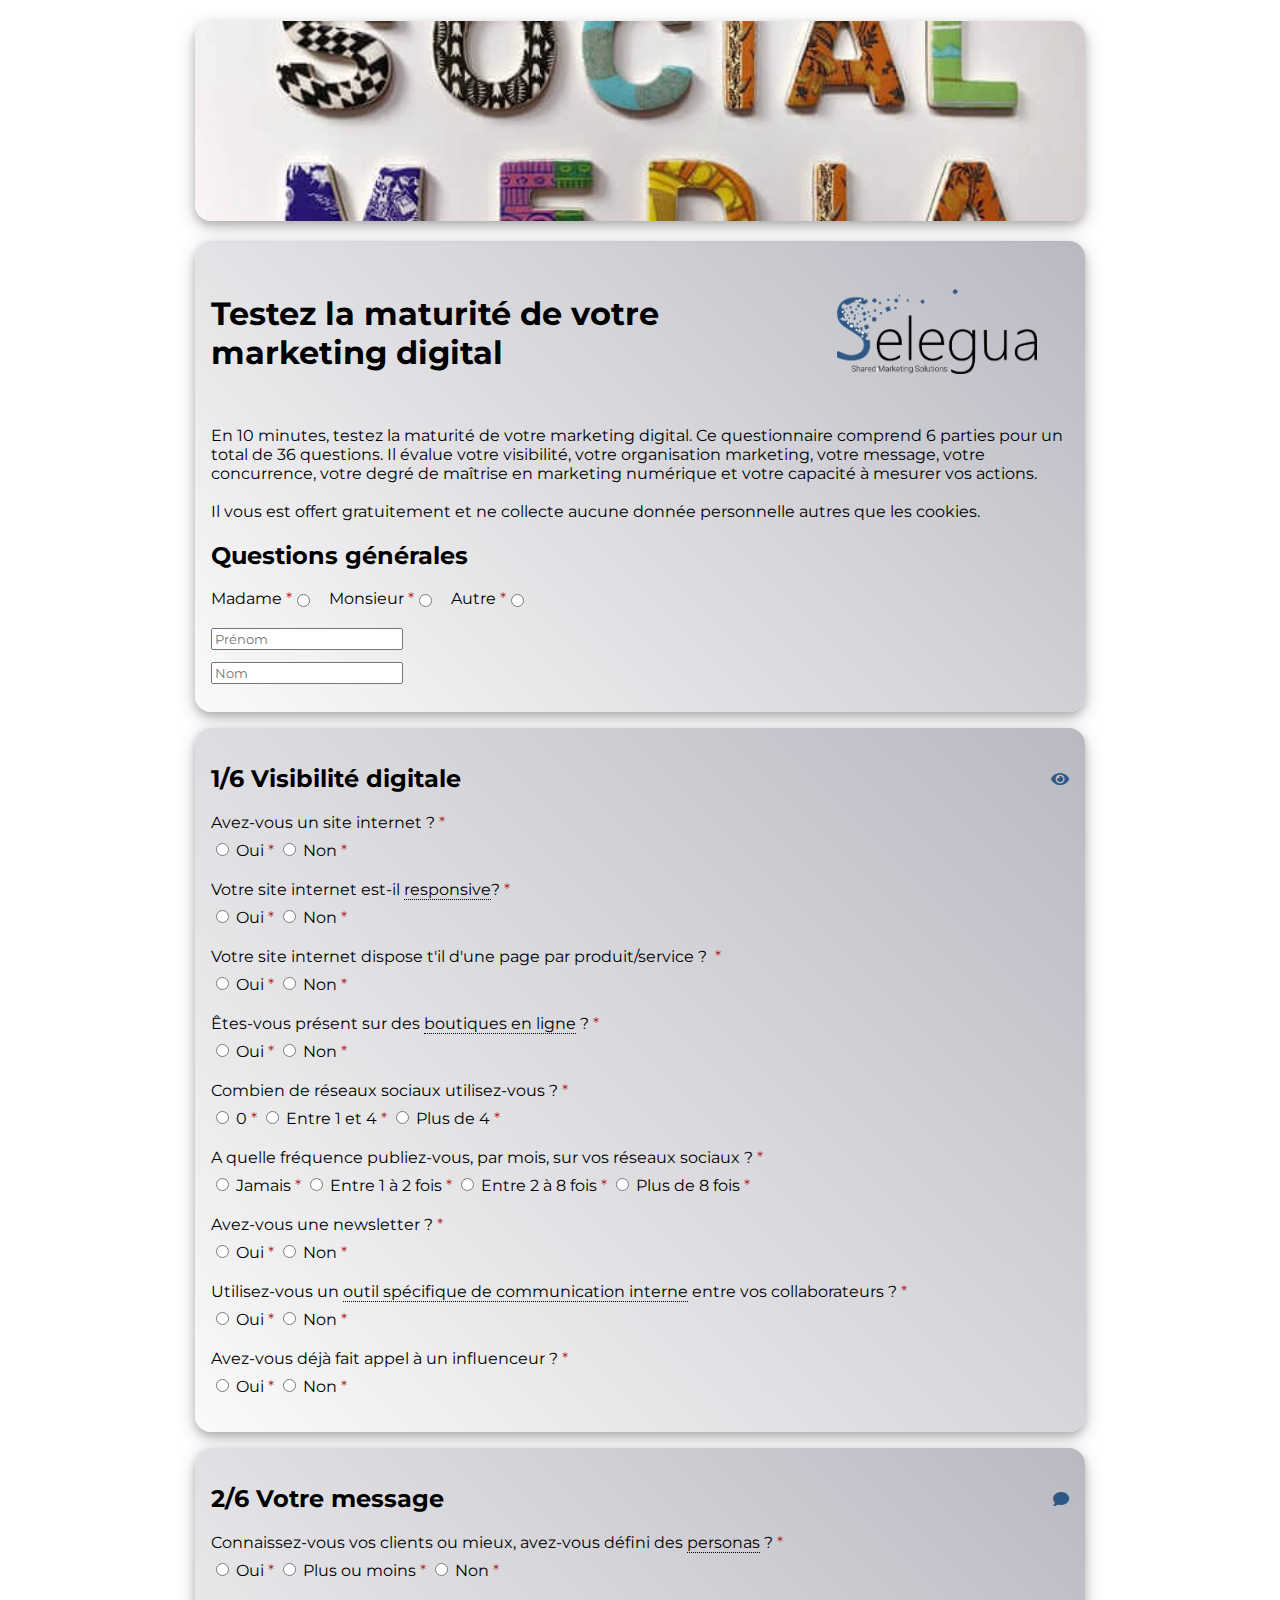
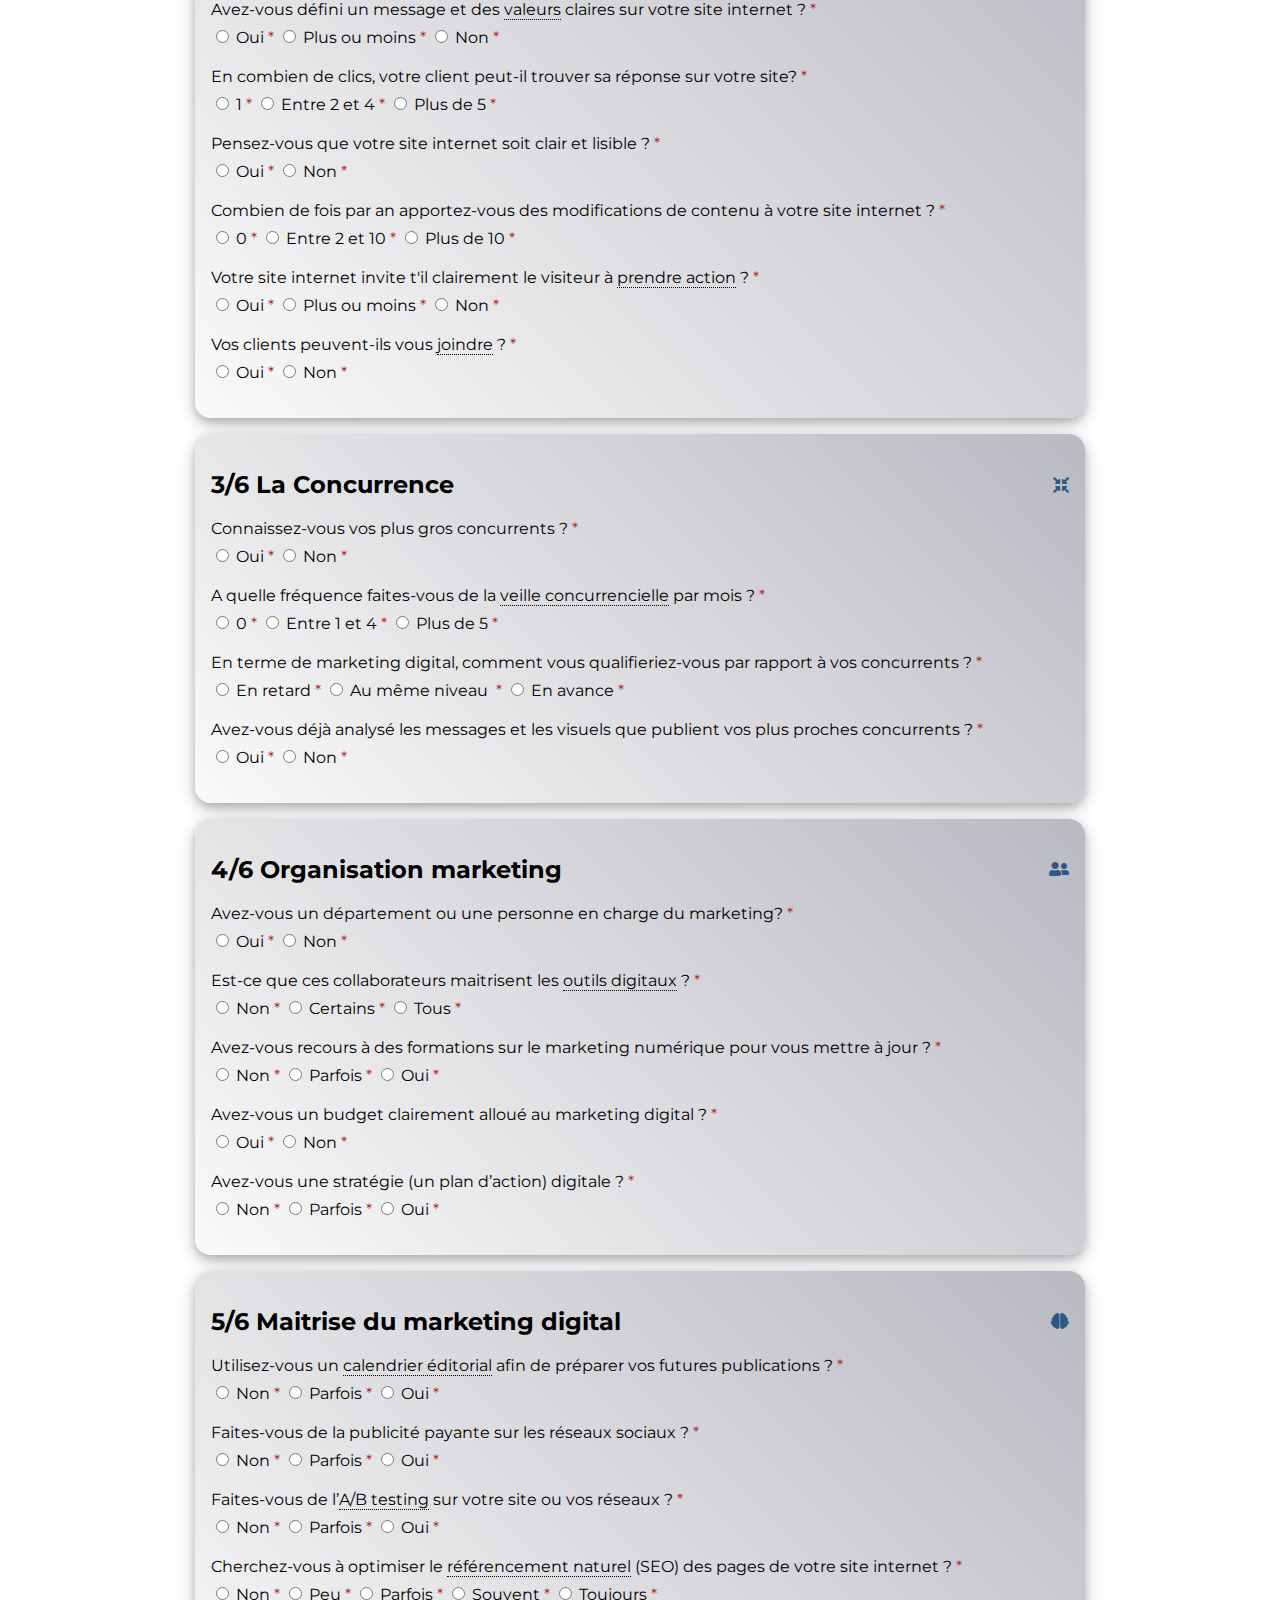
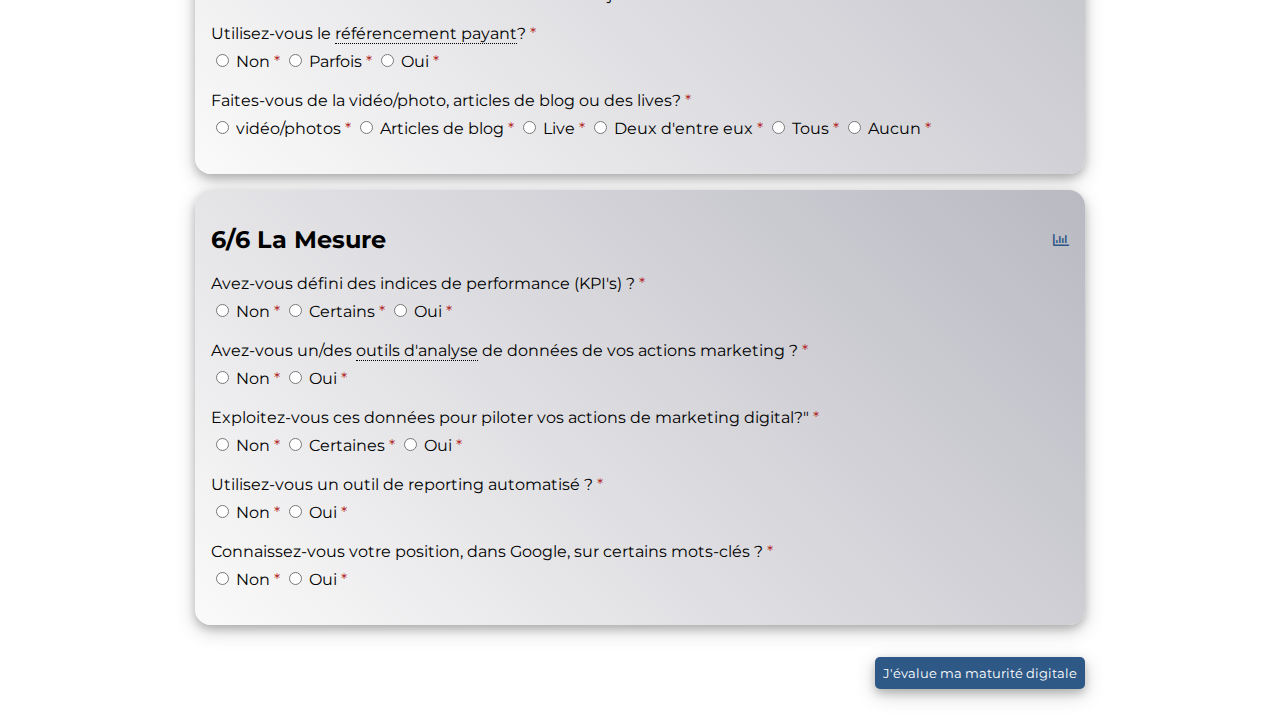
==== commit 7a4f5e03: "Capture data to .csv" ====
--- a/formulaire-de-maturite-digitale/index.html
+++ b/formulaire-de-maturite-digitale/index.html
@@ -26,7 +26,7 @@
                     <!-- <img src="https://images.unsplash.com/photo-1562577309-4932fdd64cd1?ixlib=rb-1.2.1&ixid=MnwxMjA3fDB8MHxwaG90by1wYWdlfHx8fGVufDB8fHx8&auto=format&fit=crop&w=1974&q=80" alt="Selegua Image Marketing Digital. Photo by Merakist on Unsplash"> -->
                     <img src="./images/image-social-media-small.jpg" alt="Selegua Image Marketing Digital. Photo by Merakist on Unsplash">
                 </div>
-                <form action="#" method="post" id="survey__form" class="survey__form">
+                <form action="./php/dataCollection.php" method="post" id="survey__form" class="survey__form">
                     <!-- bloc 0 -->
                     <div class="survey__form__block_sub">
                         <div class="survey__form__group -required">
@@ -678,8 +678,8 @@
                                         <label class="survey__form__input__label" for="Q315">Tous</label>
                                     </li>
                                     <li>
-                                        <input type="radio" name="question31" id="Q311" class="survey__form__input__radio5" value="0" required/>
-                                        <label class="survey__form__input__label" for="Q311">Aucun</label>
+                                        <input type="radio" name="question31" id="Q316" class="survey__form__input__radio5" value="0" required/>
+                                        <label class="survey__form__input__label" for="Q316">Aucun</label>
                                     </li>
                                 </ul>
                             </div>
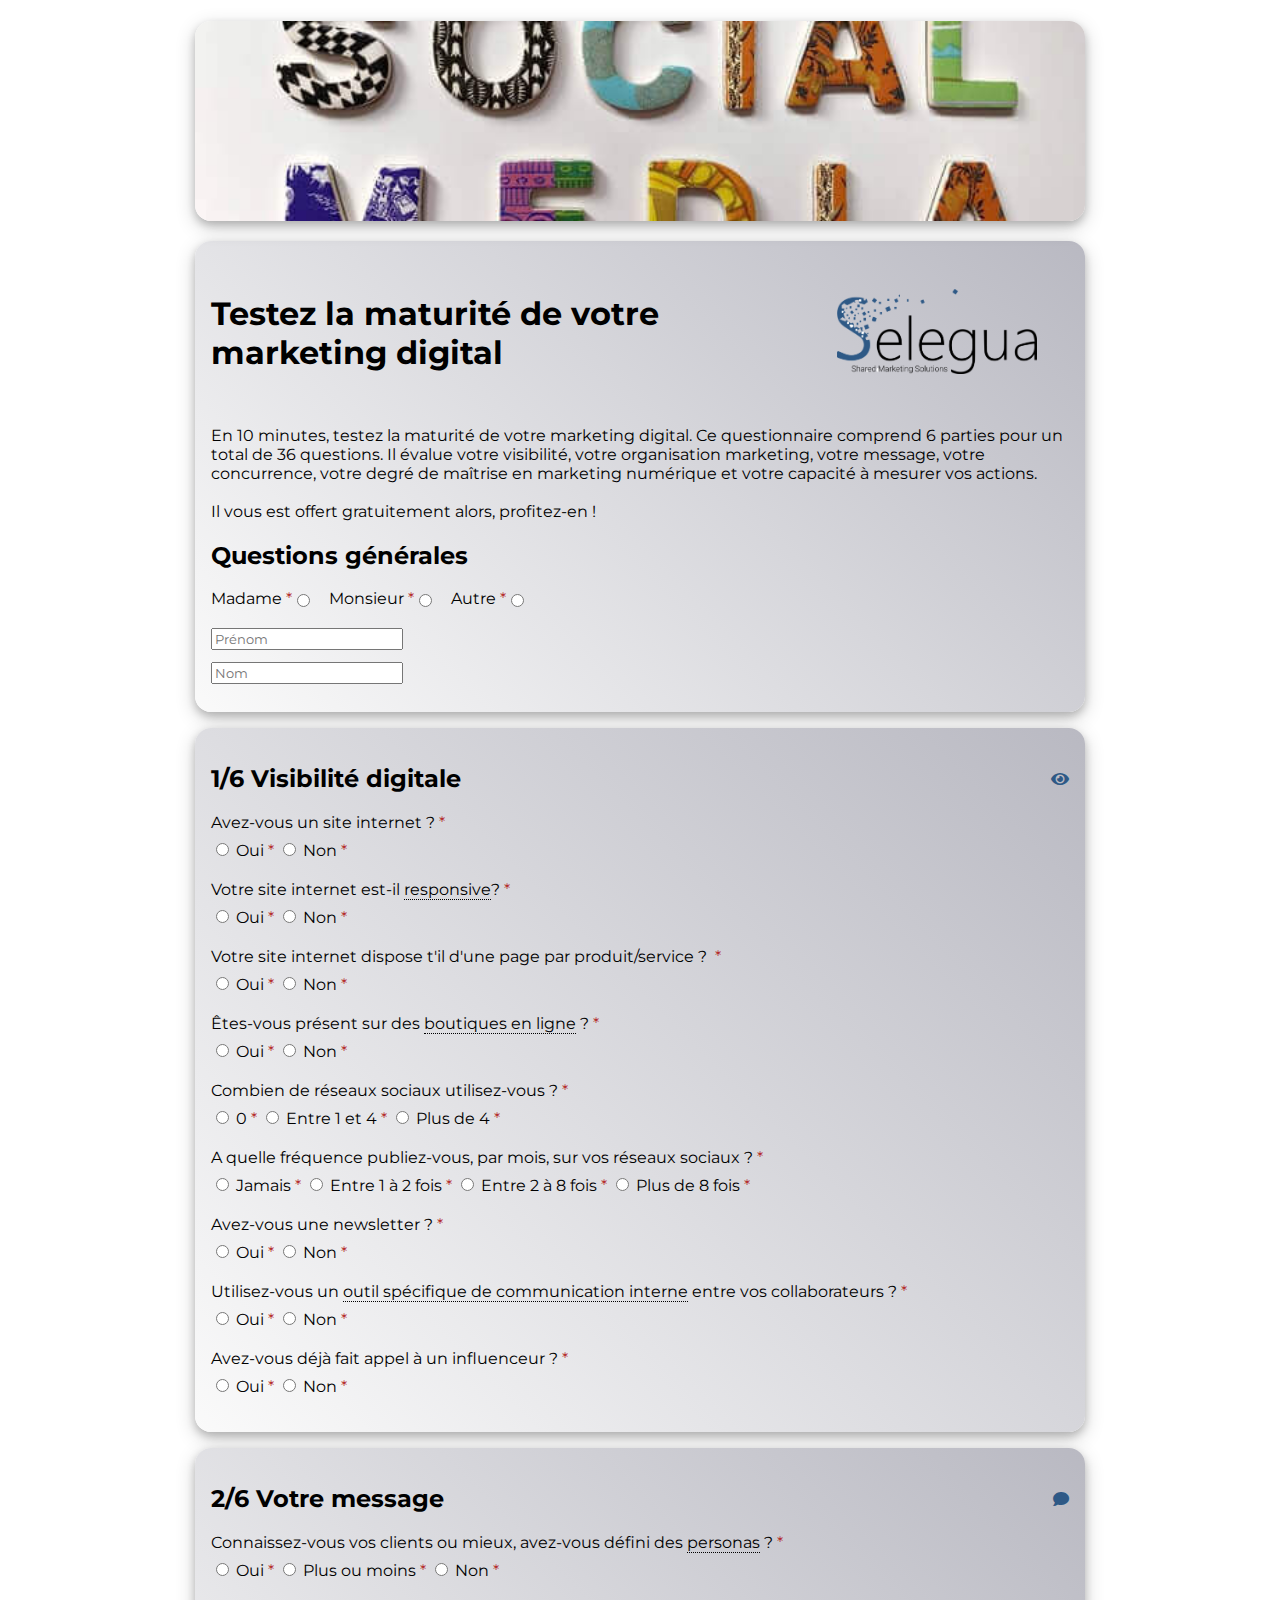
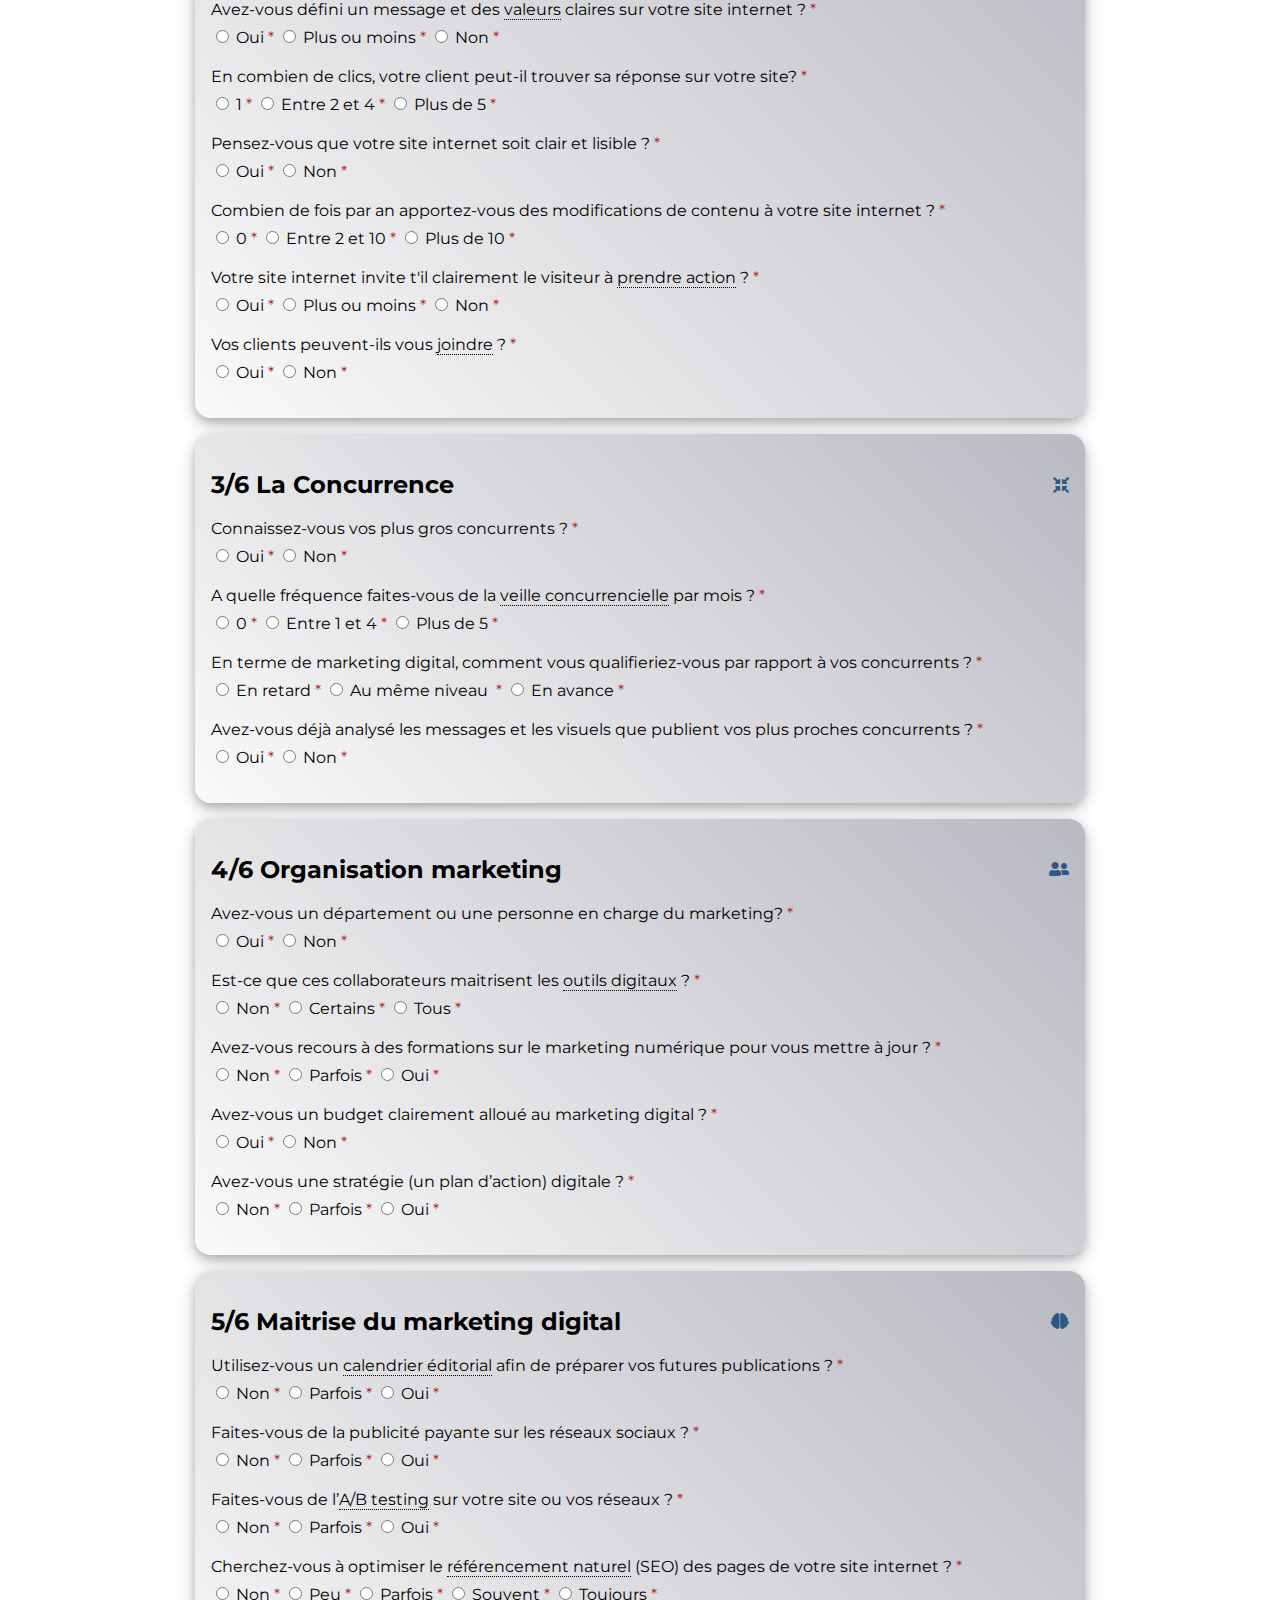
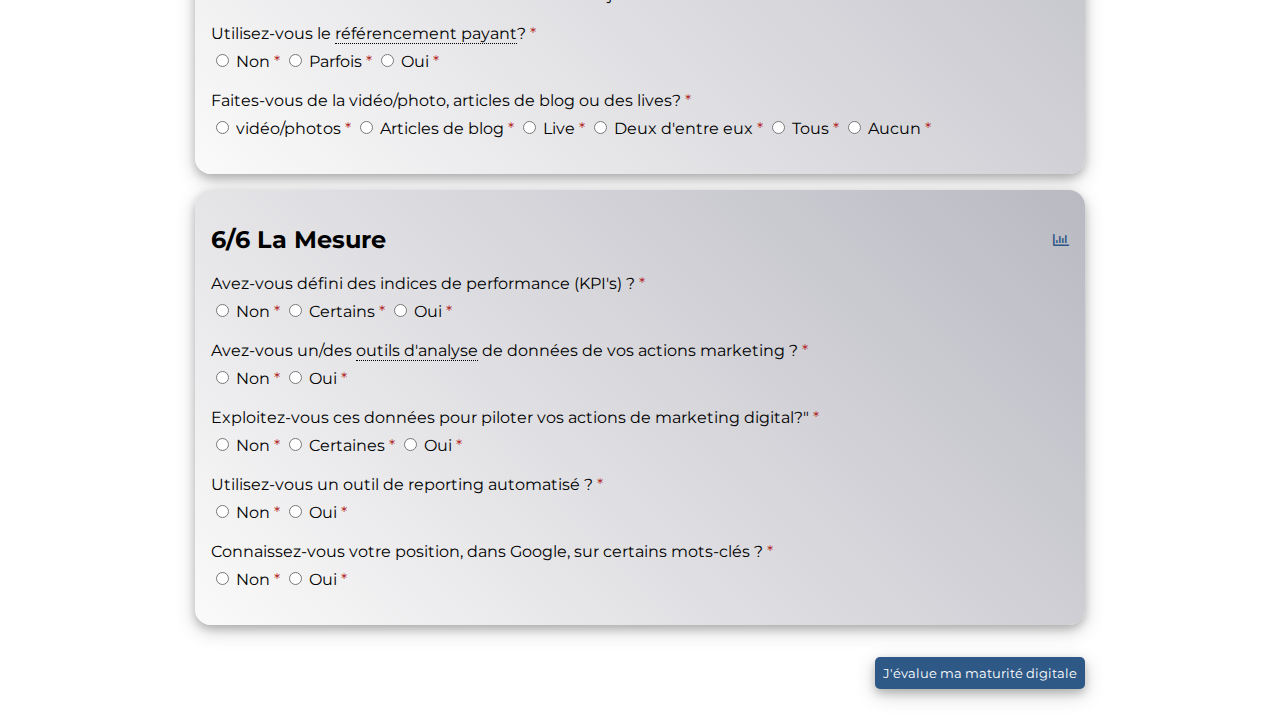
==== commit b94bf784: "Update texte capture data" ====
--- a/formulaire-de-maturite-digitale/index.html
+++ b/formulaire-de-maturite-digitale/index.html
@@ -41,7 +41,7 @@
                                 Ce questionnaire comprend 6 parties pour un total de 36 questions. 
                                 Il évalue votre visibilité, votre organisation marketing, votre message, votre concurrence, votre degré de maîtrise en marketing numérique et votre capacité à mesurer vos actions.
                                 <br>
-                                <br> Il vous est offert gratuitement et ne collecte aucune donnée personnelle autres que les cookies.
+                                <br> Il vous est offert gratuitement alors, profitez-en !
                                 </p>
                             </div>
                             <h2>Questions générales</h2>
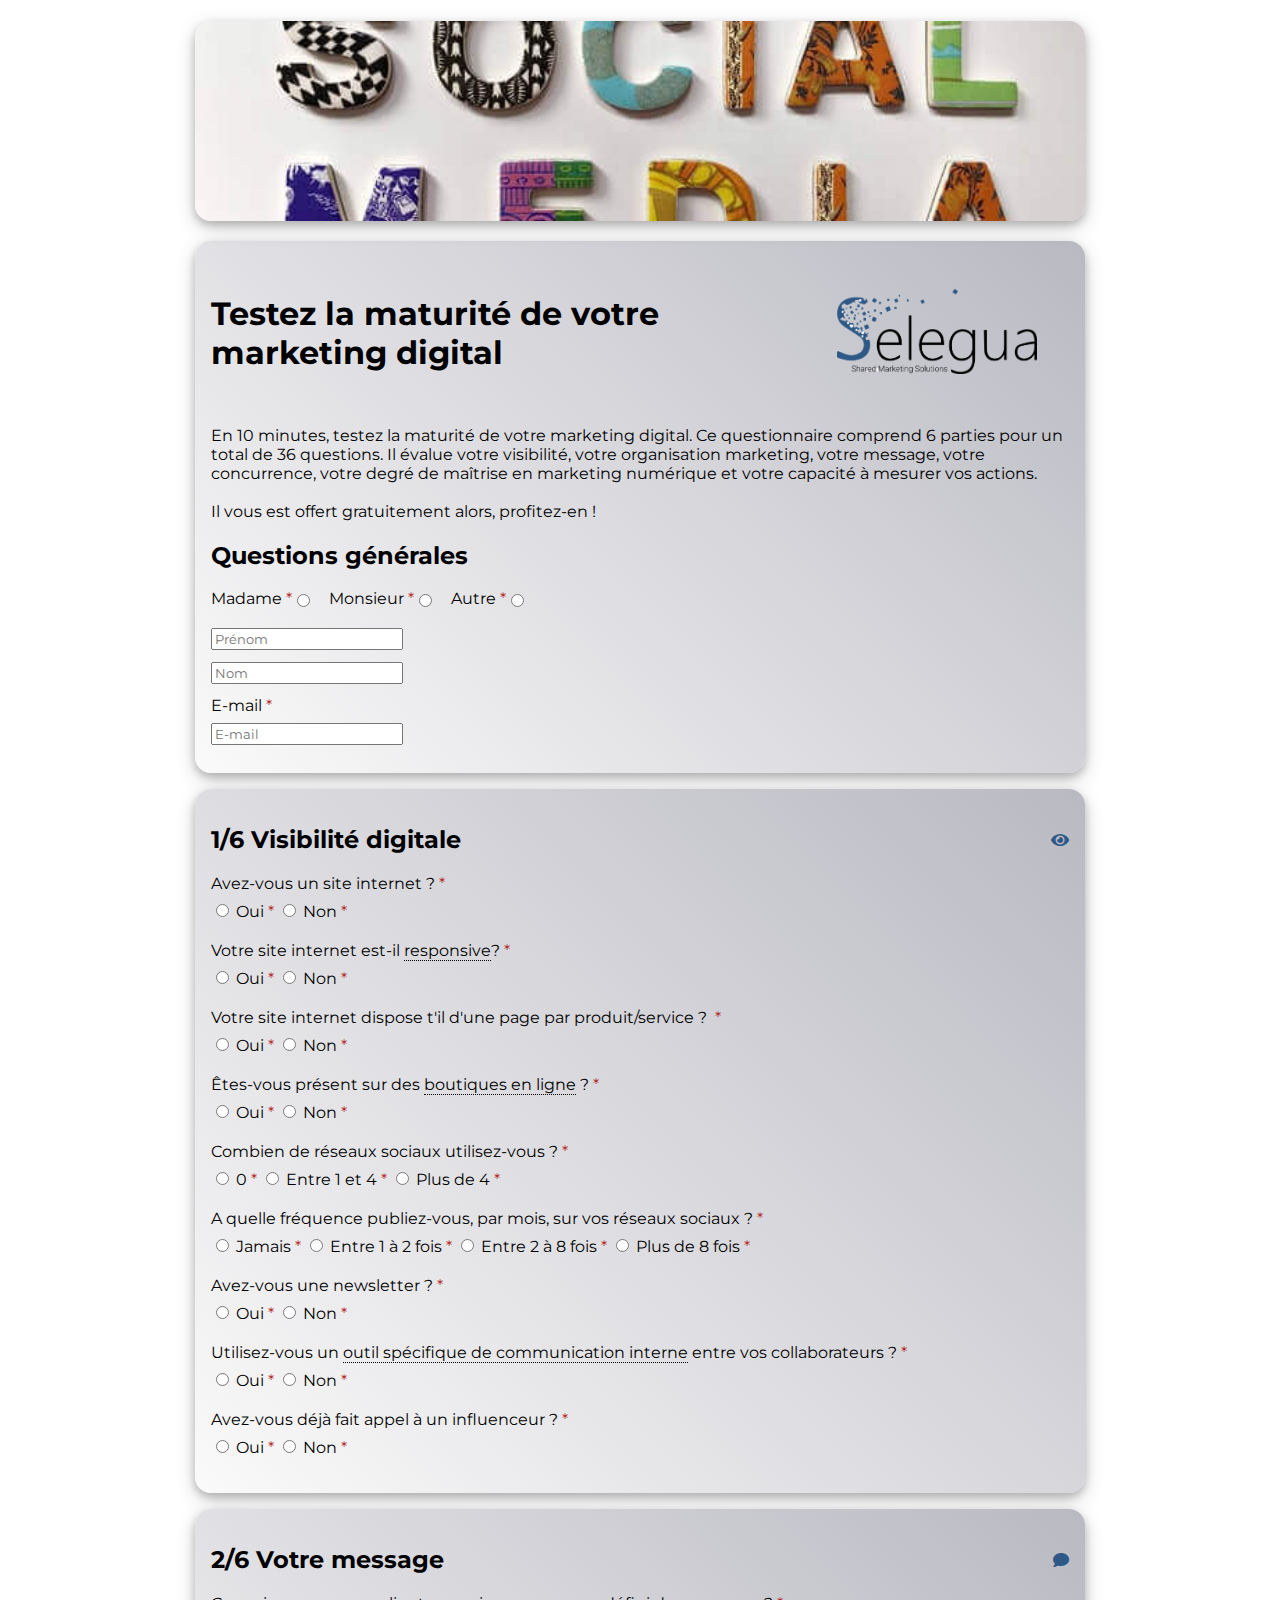
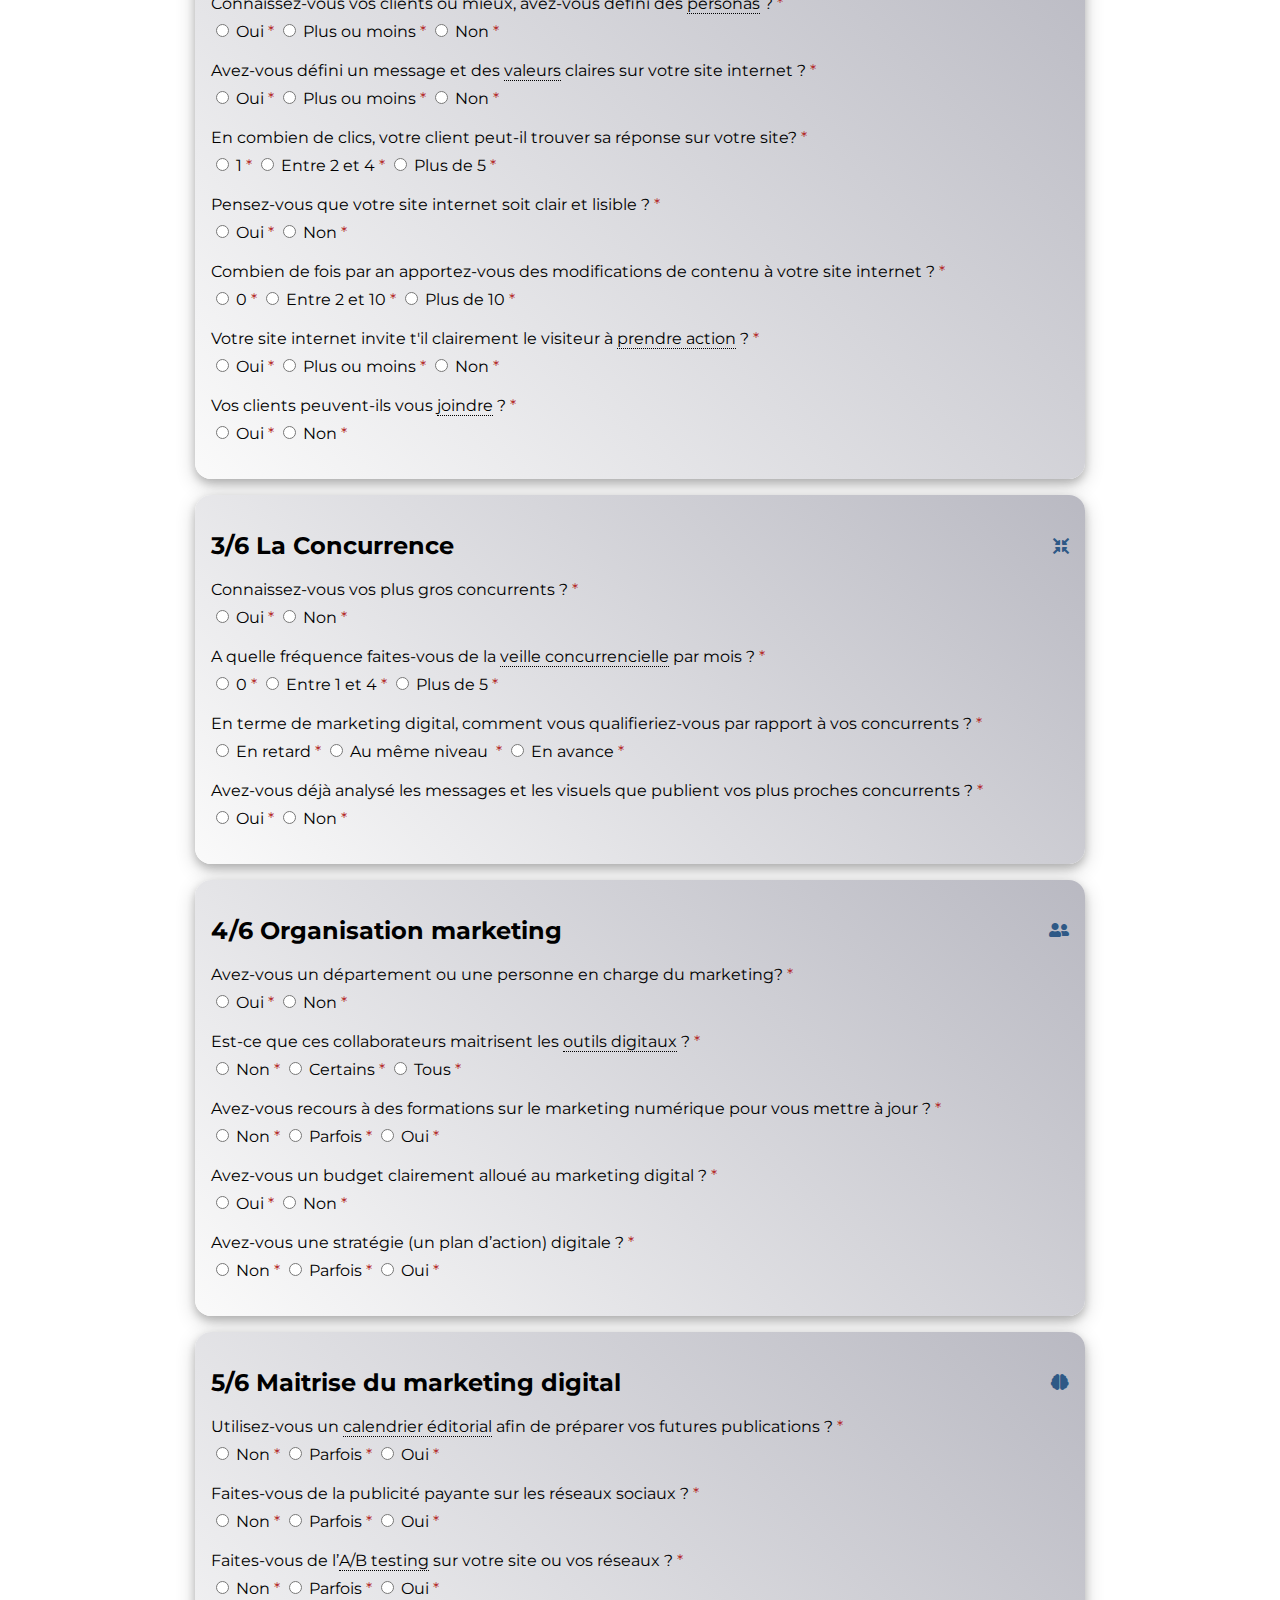
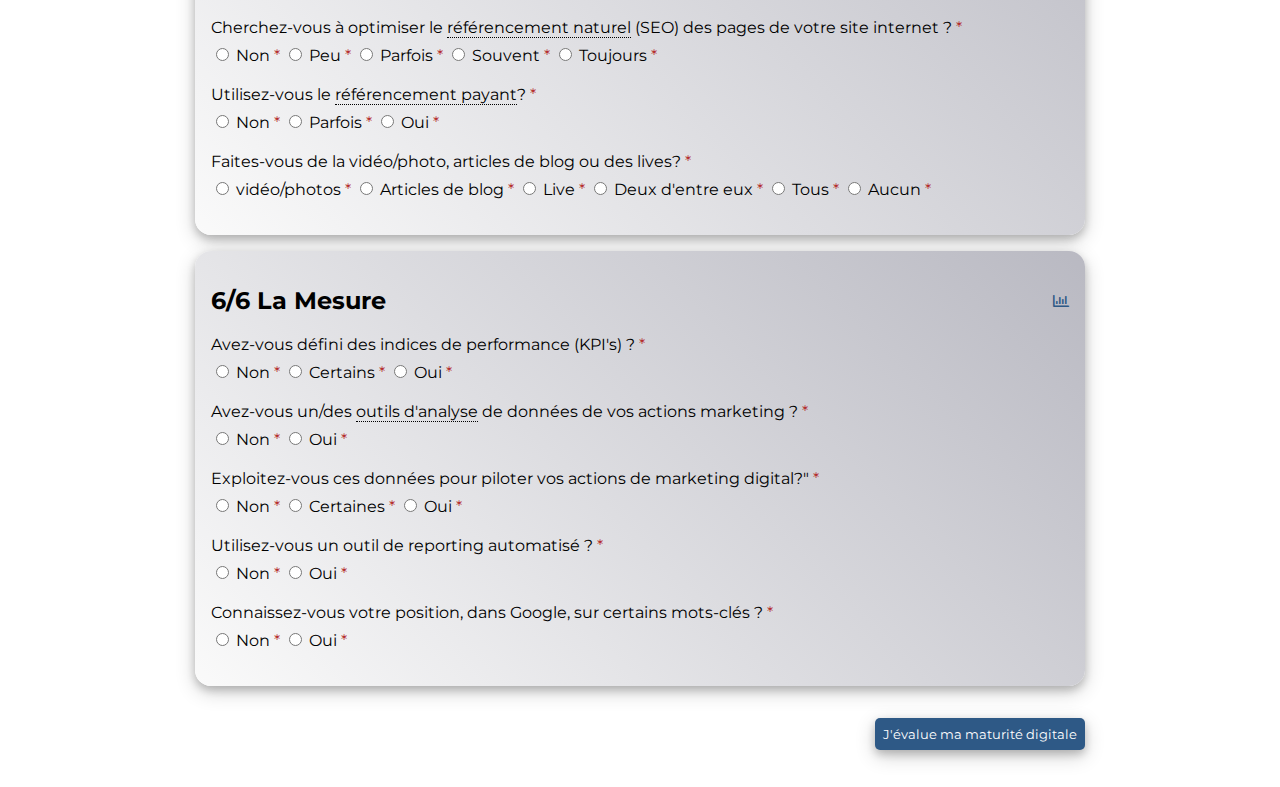
==== commit efc96e4b: "Adding e-mail to form" ====
--- a/formulaire-de-maturite-digitale/index.html
+++ b/formulaire-de-maturite-digitale/index.html
@@ -26,7 +26,7 @@
                     <!-- <img src="https://images.unsplash.com/photo-1562577309-4932fdd64cd1?ixlib=rb-1.2.1&ixid=MnwxMjA3fDB8MHxwaG90by1wYWdlfHx8fGVufDB8fHx8&auto=format&fit=crop&w=1974&q=80" alt="Selegua Image Marketing Digital. Photo by Merakist on Unsplash"> -->
                     <img src="./images/image-social-media-small.jpg" alt="Selegua Image Marketing Digital. Photo by Merakist on Unsplash">
                 </div>
-                <form action="./php/dataCollection.php" method="post" id="survey__form" class="survey__form">
+                <form action="php/dataCollection.php" method="post" id="survey__form" class="survey__form">
                     <!-- bloc 0 -->
                     <div class="survey__form__block_sub">
                         <div class="survey__form__group -required">
@@ -79,7 +79,7 @@
                                 <input type="text" name="name" id="name" placeholder="Nom" class="survey__form__input__text" required />
                             </div>
                         </div>
-                        <!-- Hidden for now as no DB behind it.
+                        <!-- Hidden for now as no DB behind it -->
                         <div class="survey__form__group -required">
                             <label for="name">E-mail</label>
                             <div class="survey__form__group__input">
@@ -87,7 +87,6 @@
                                     class="survey__form__input__text" required />
                             </div>
                         </div>
-                        -->
                     </div>
                     <!-- block 1 -->
                     <div class="survey__form__block_sub">
